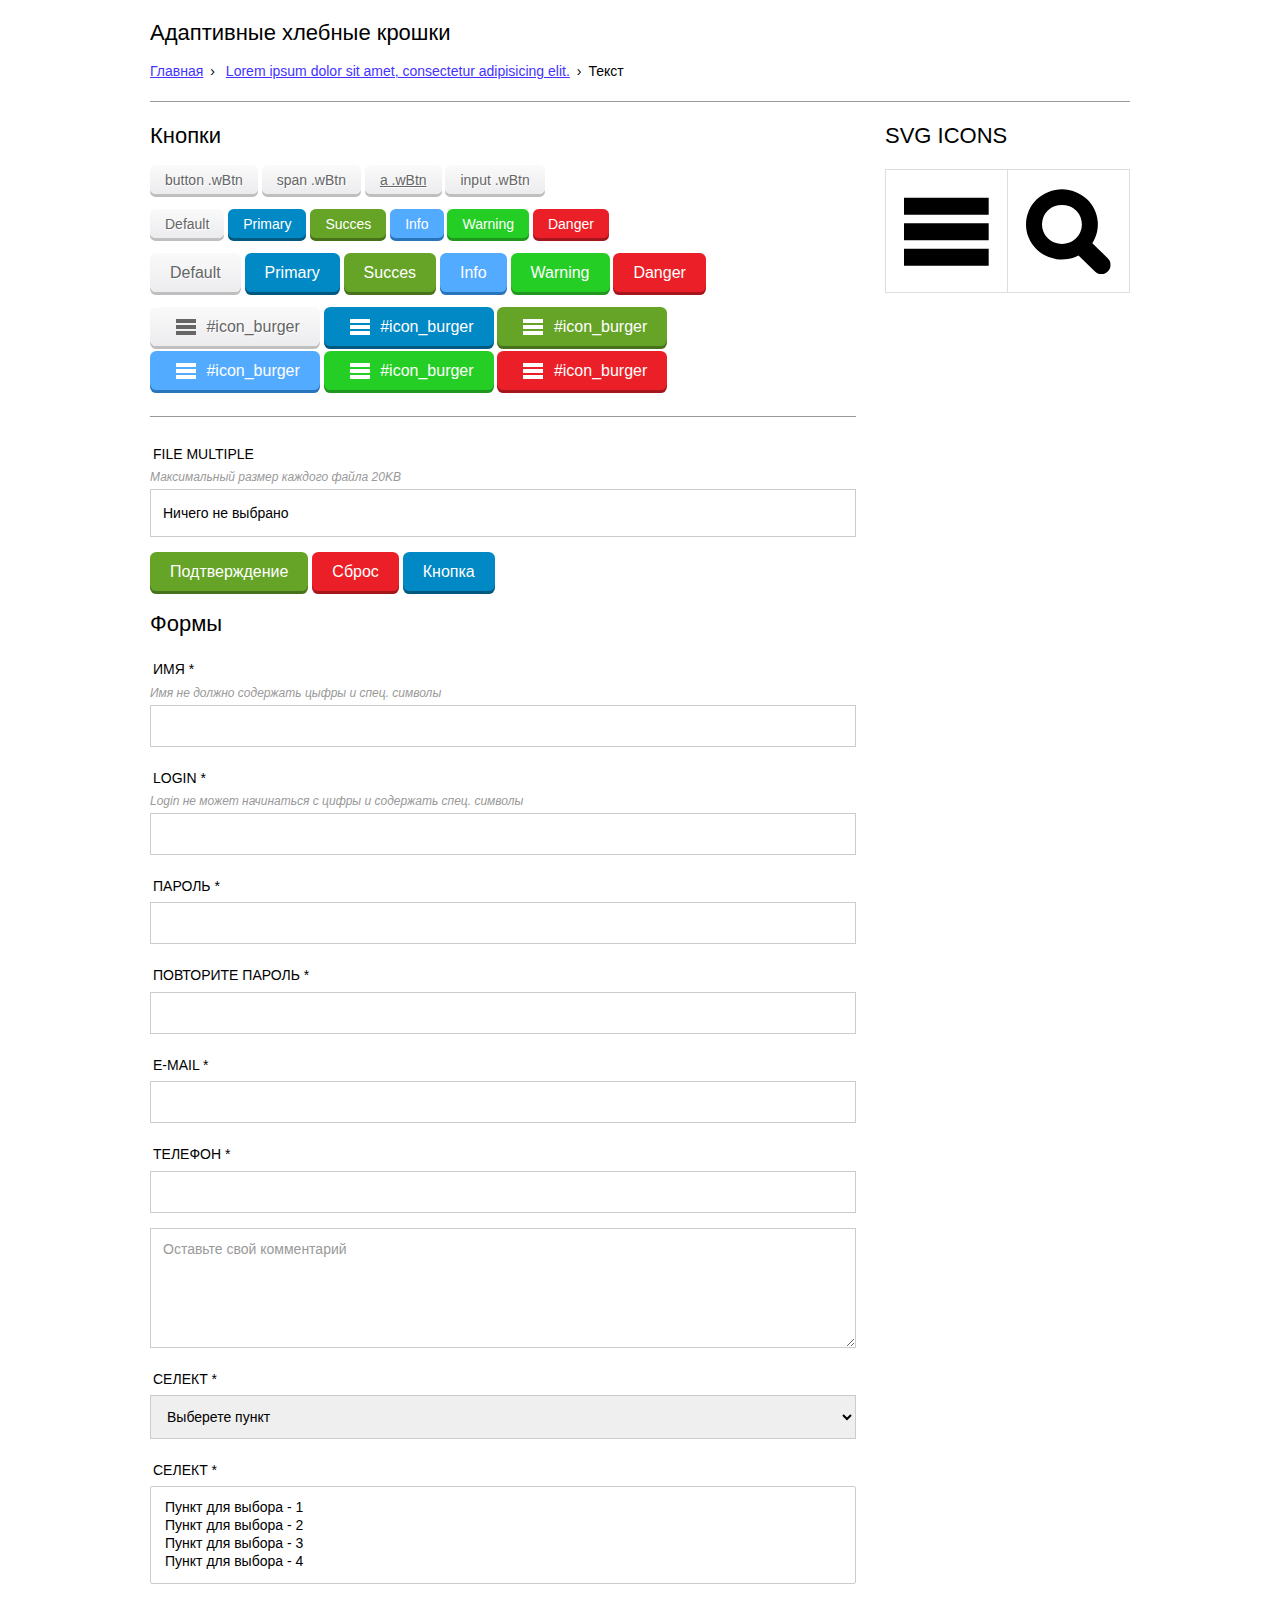
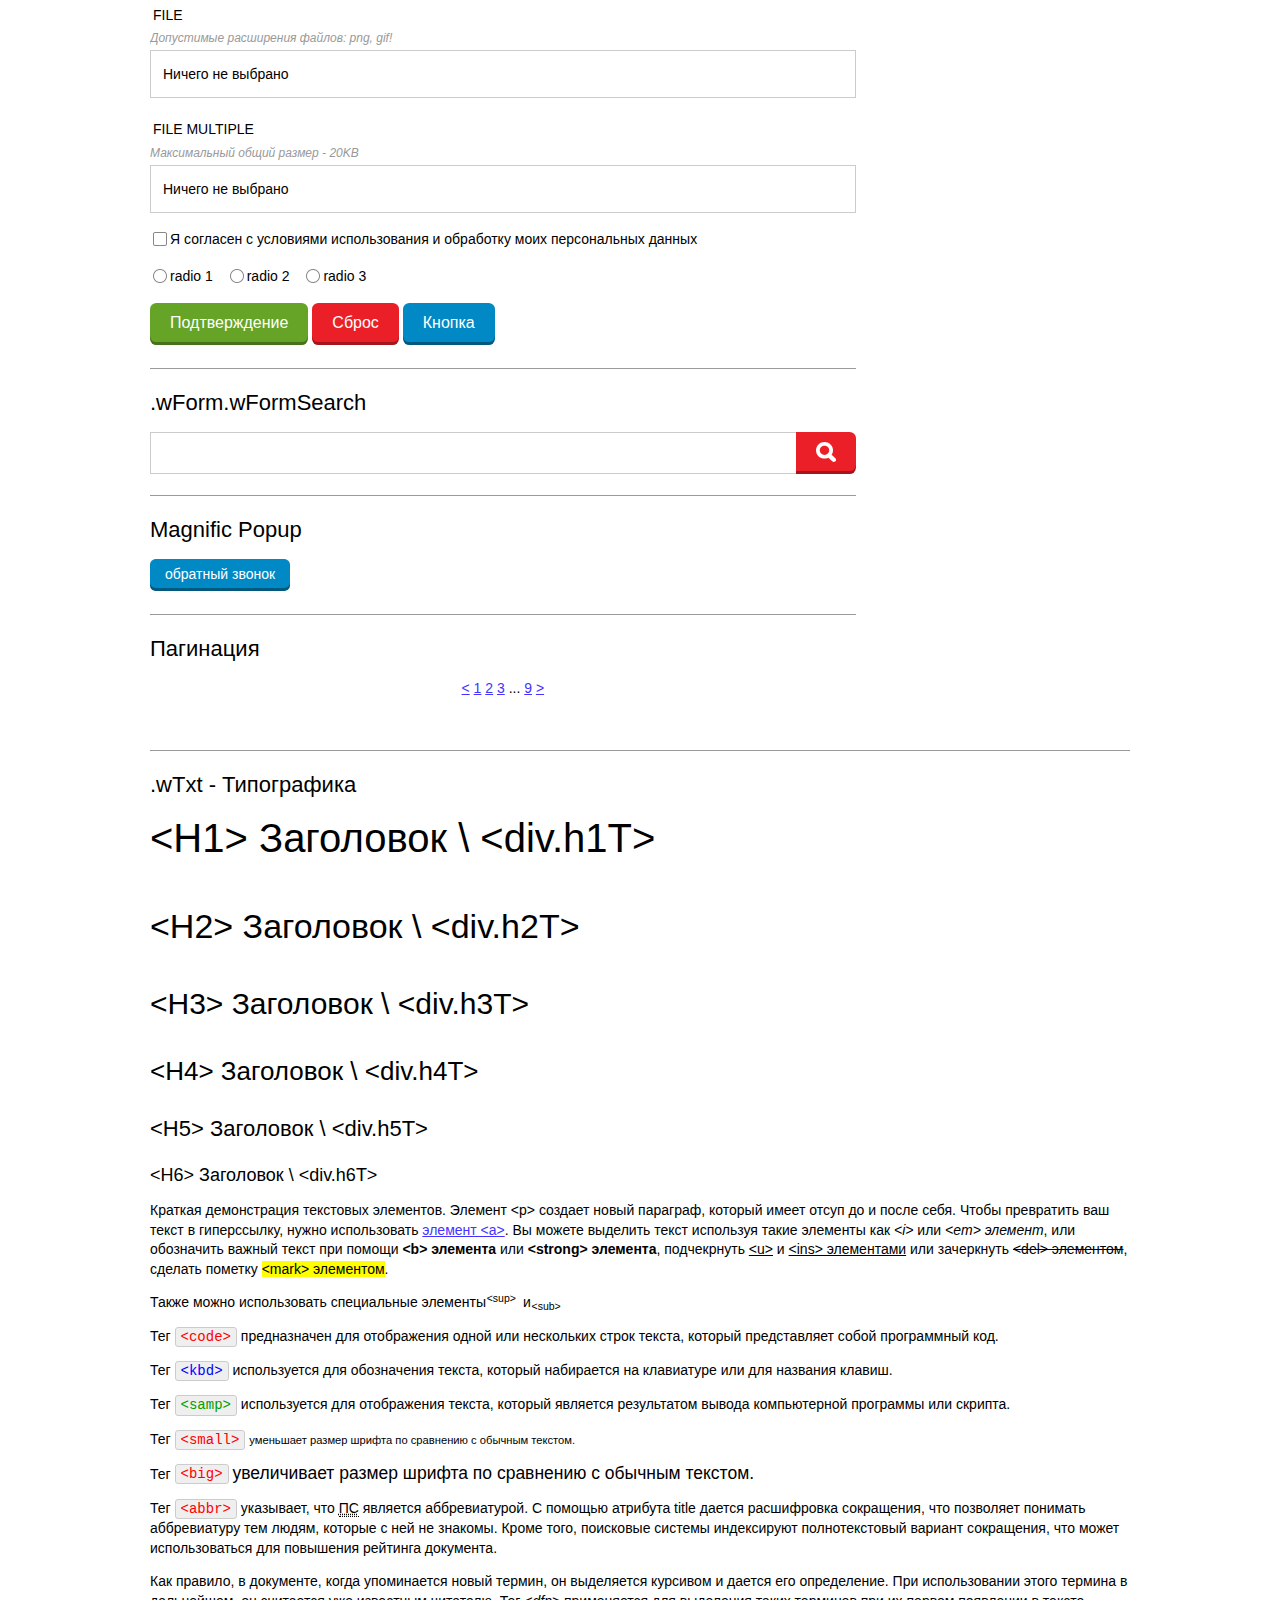
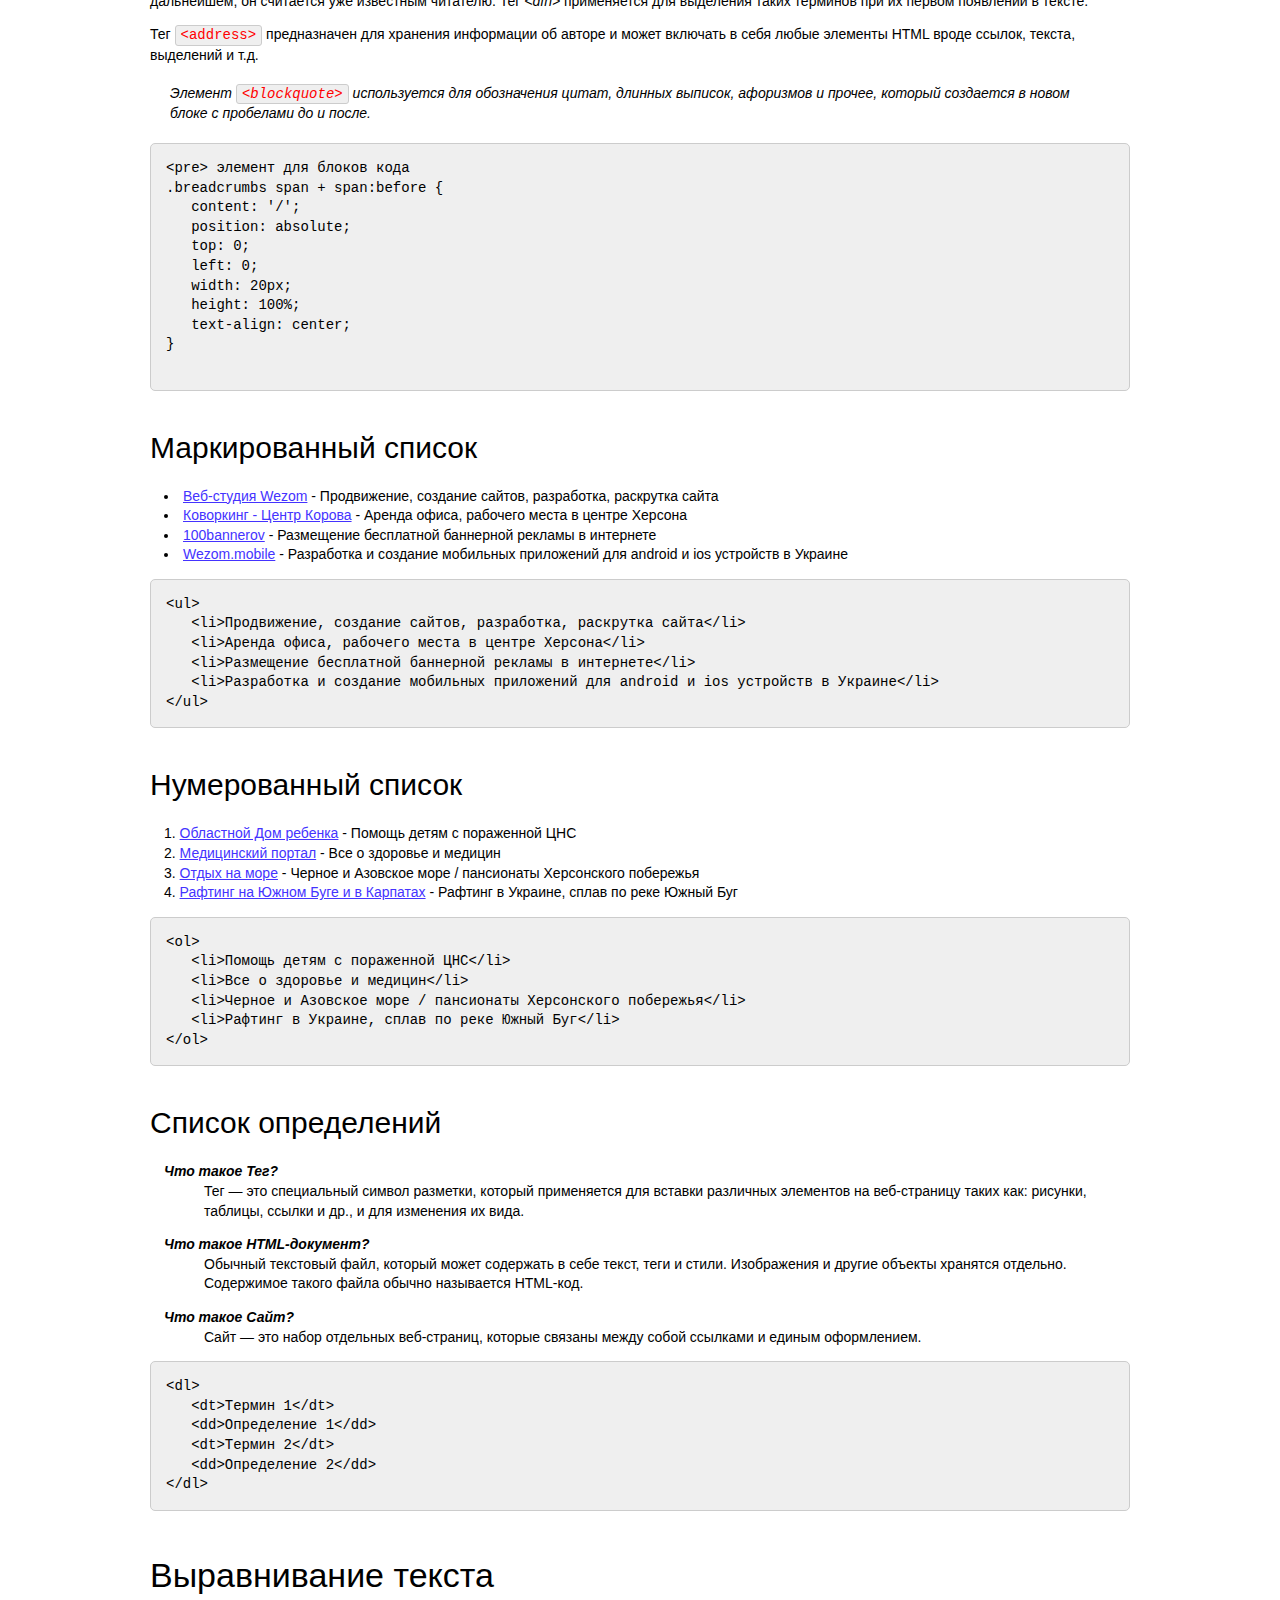
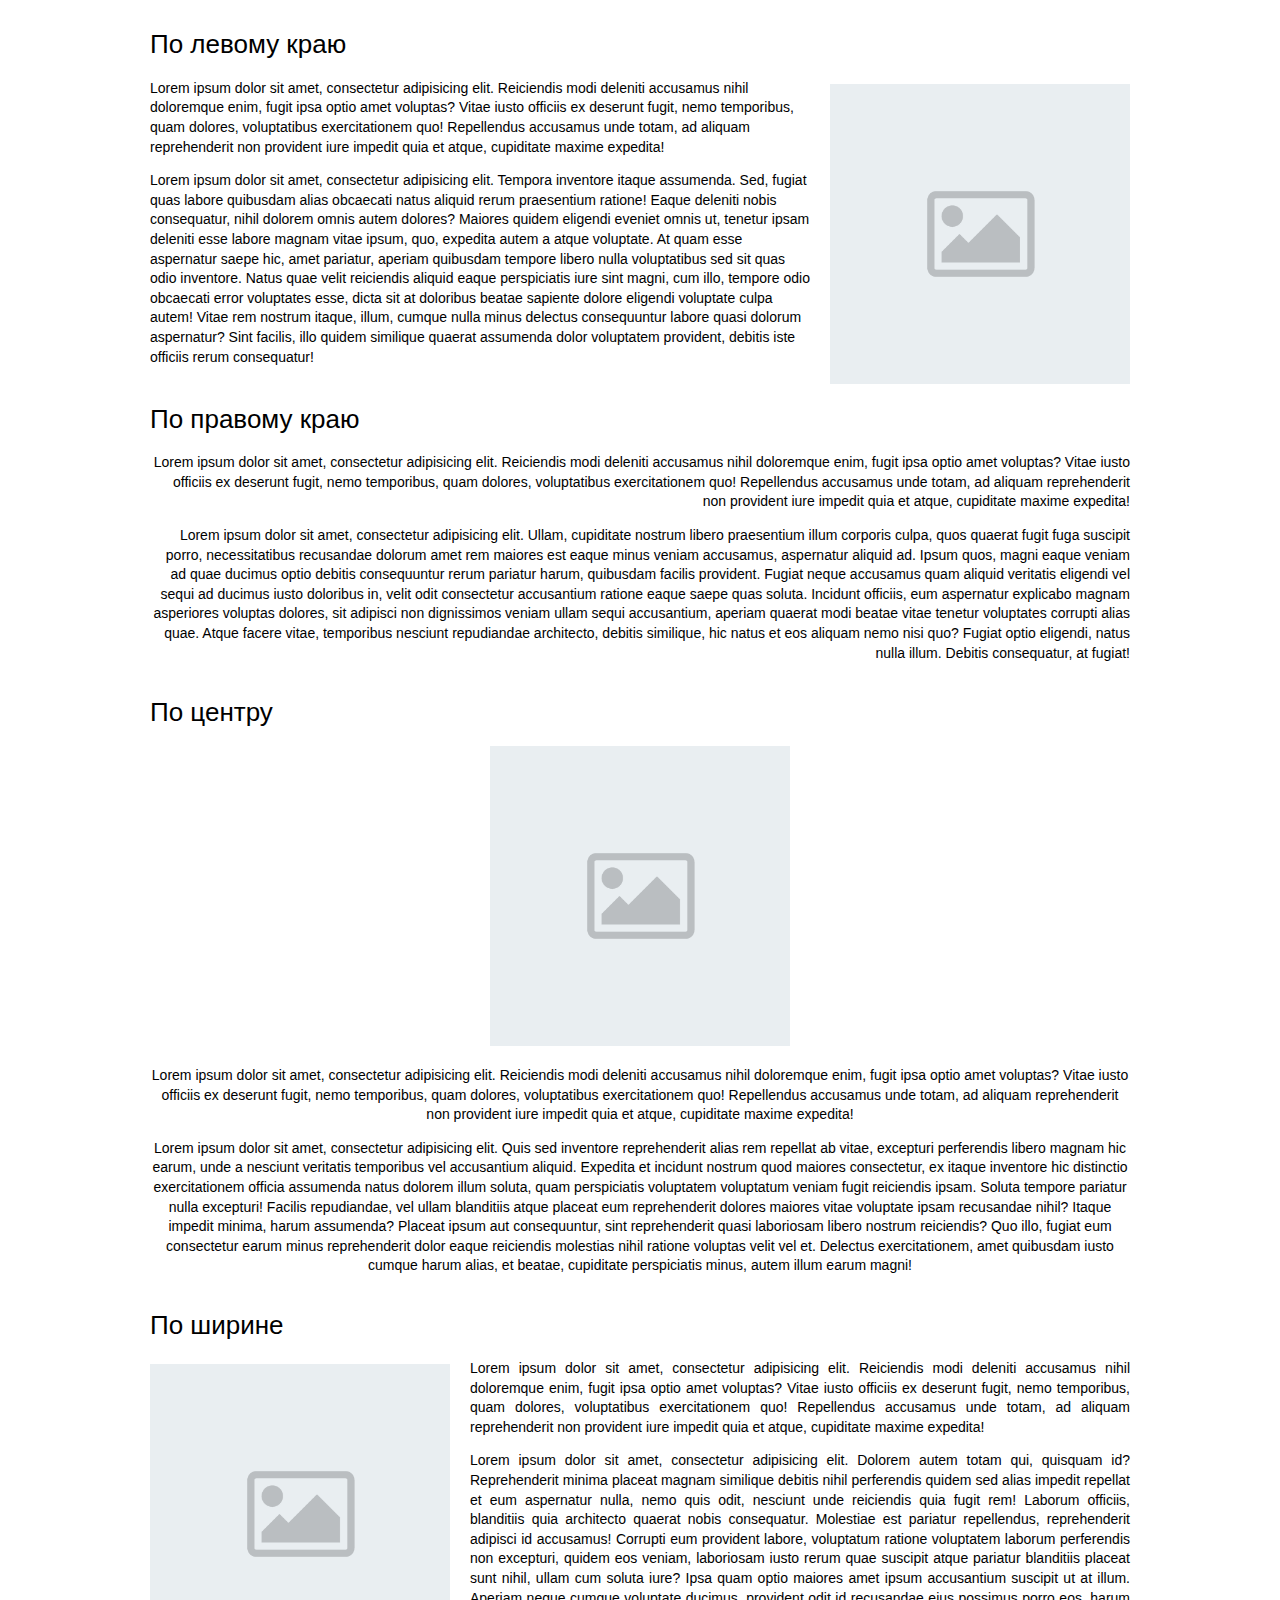
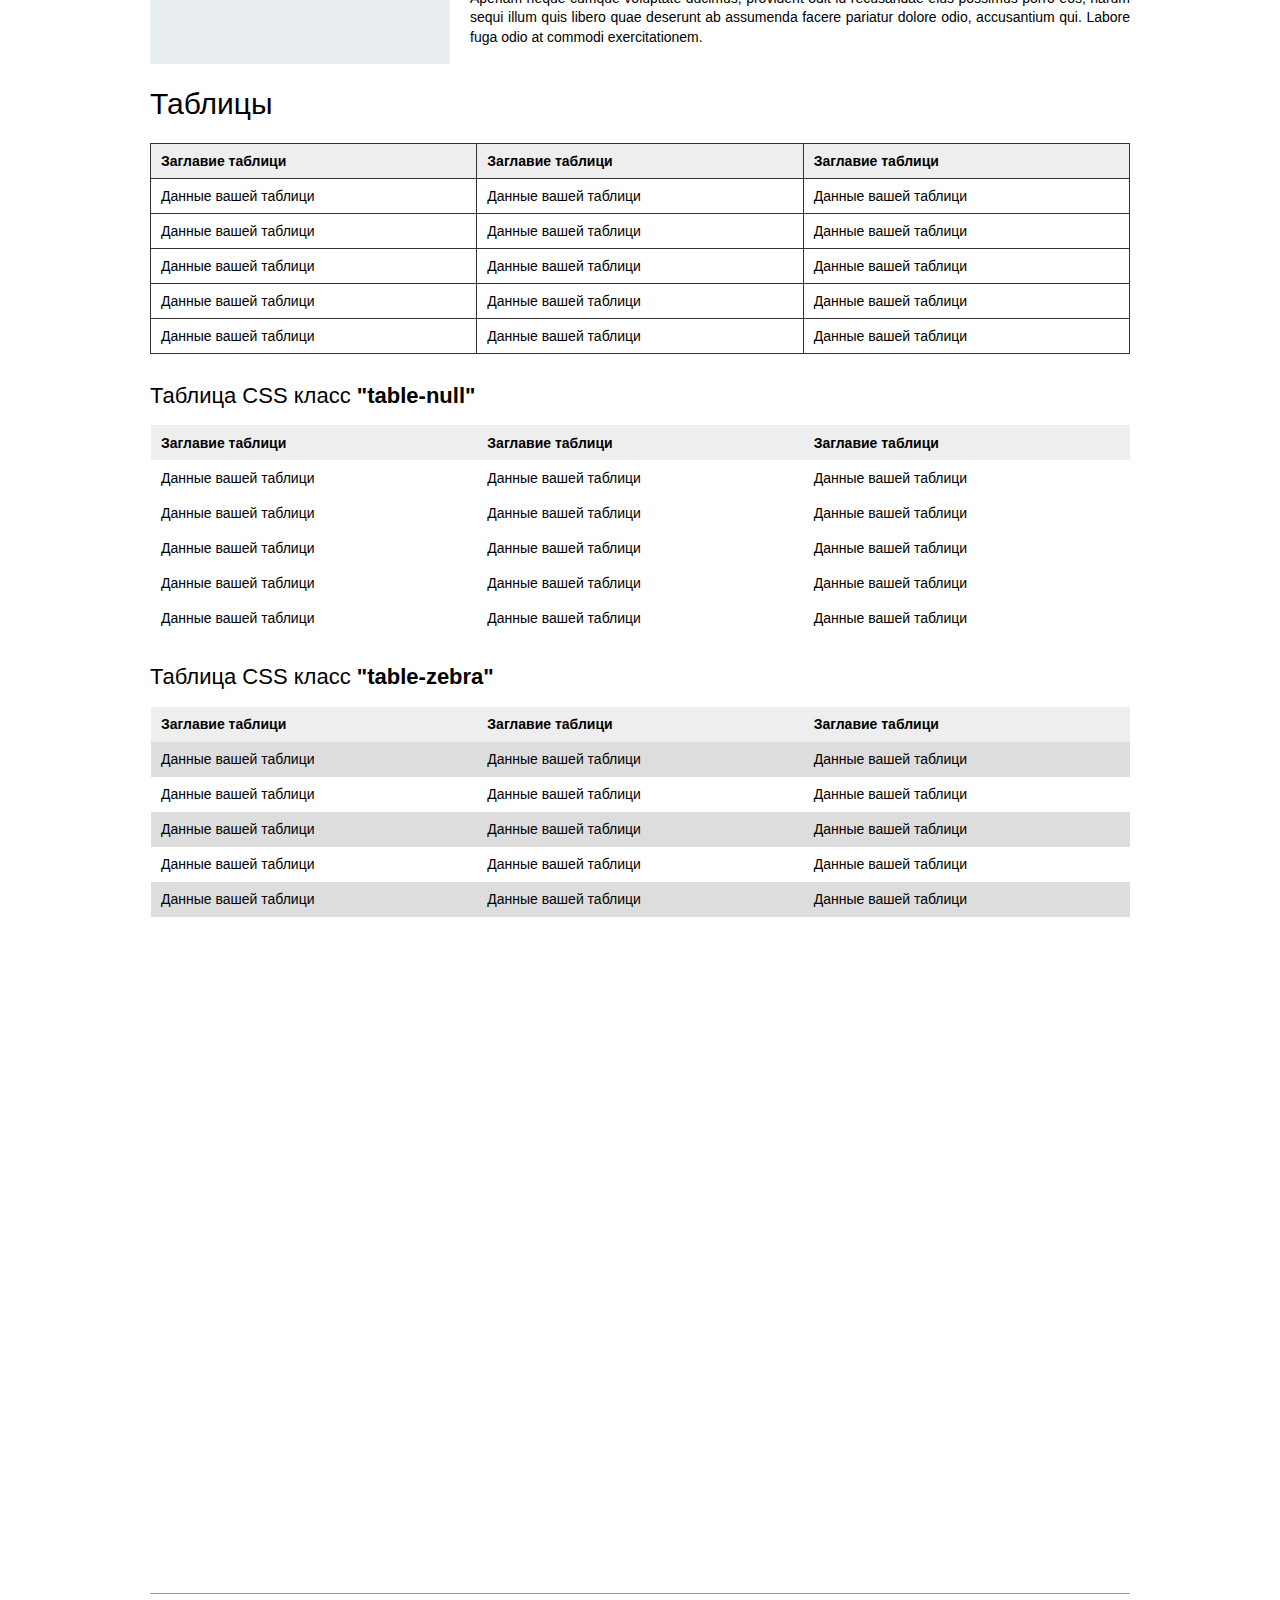
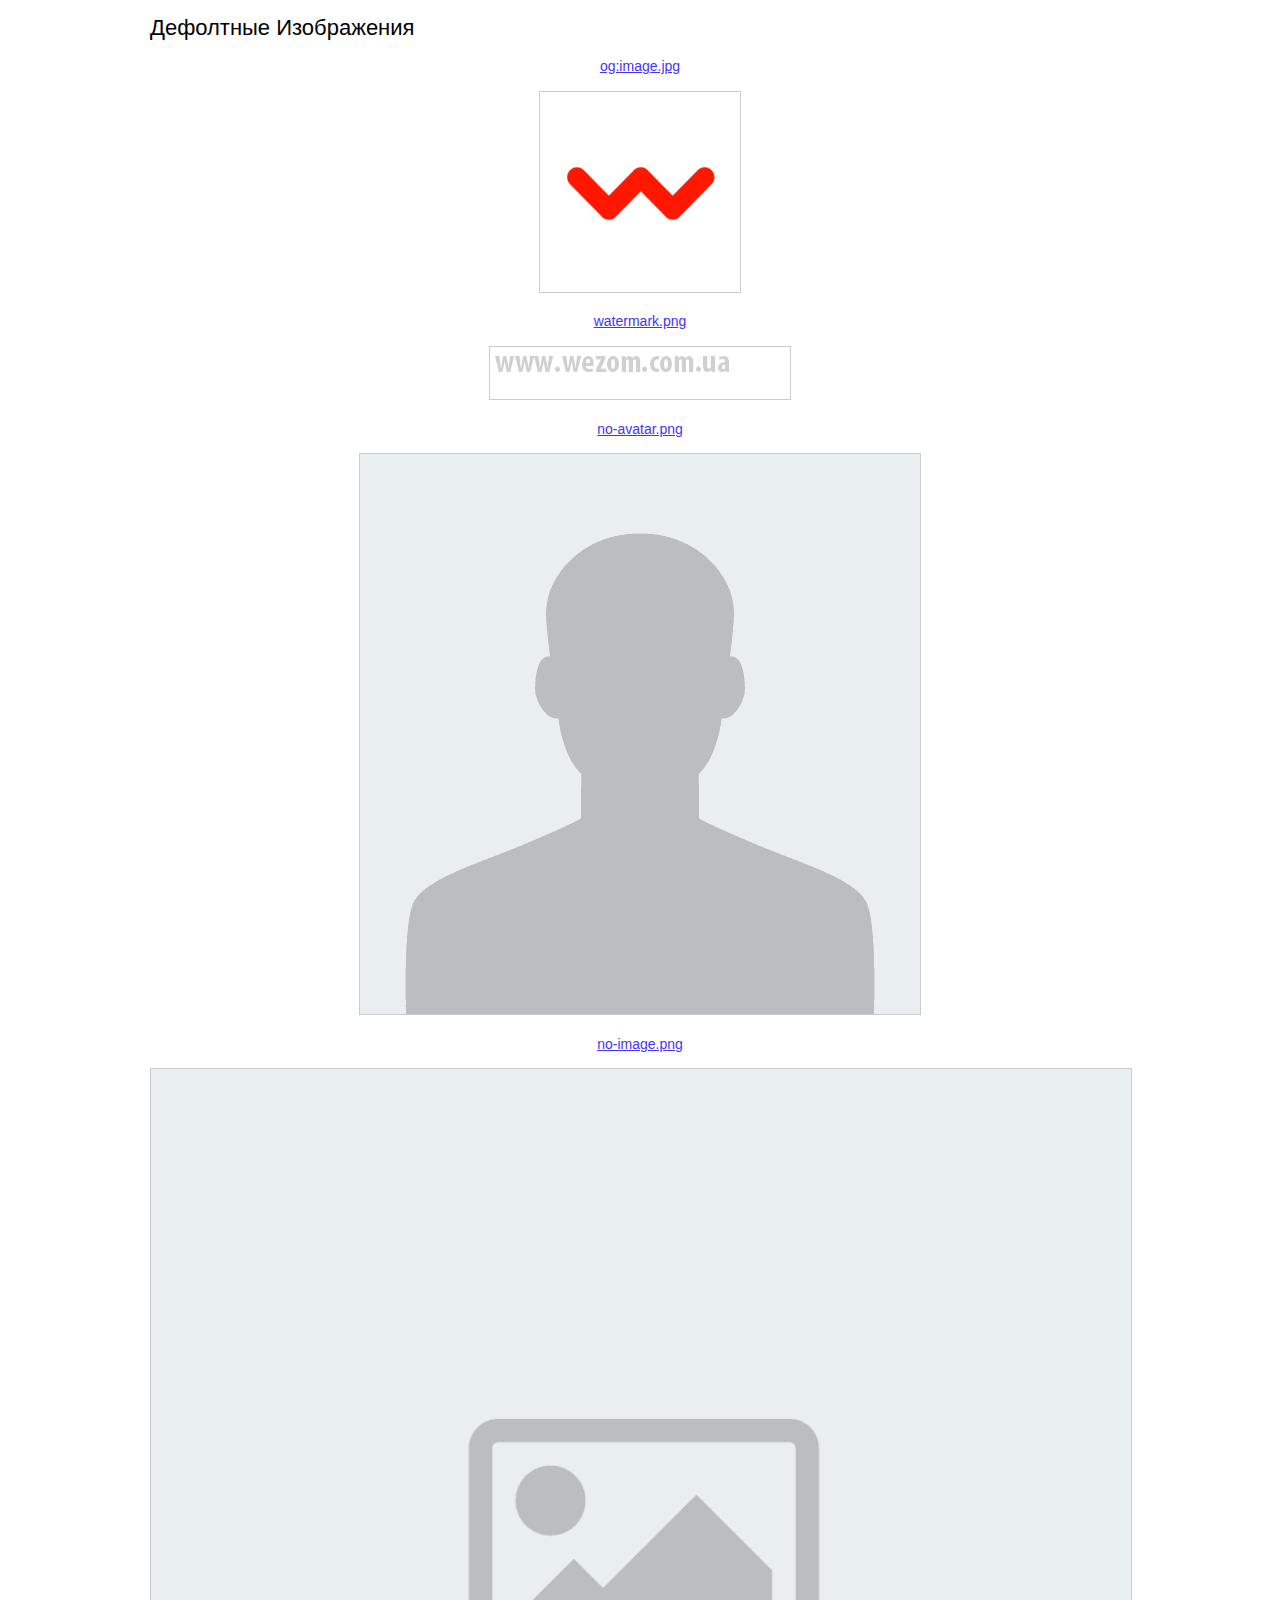
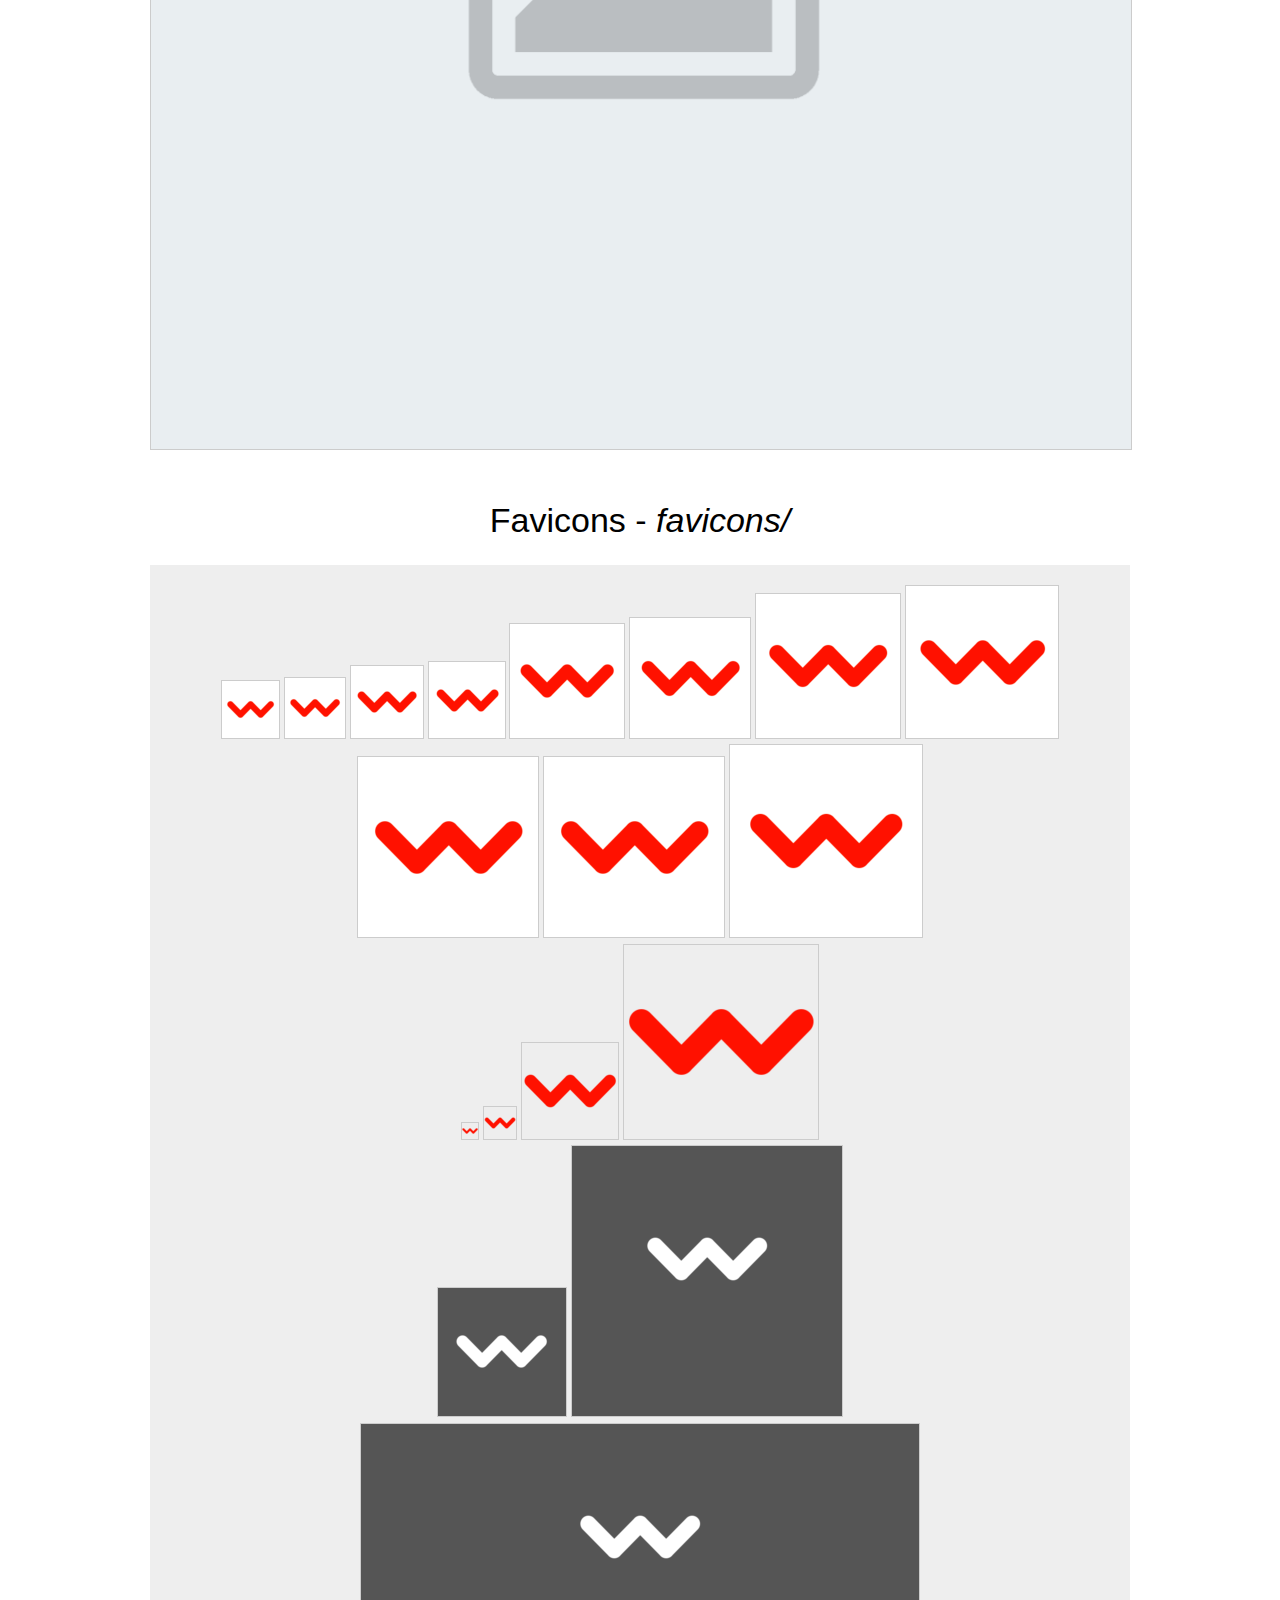
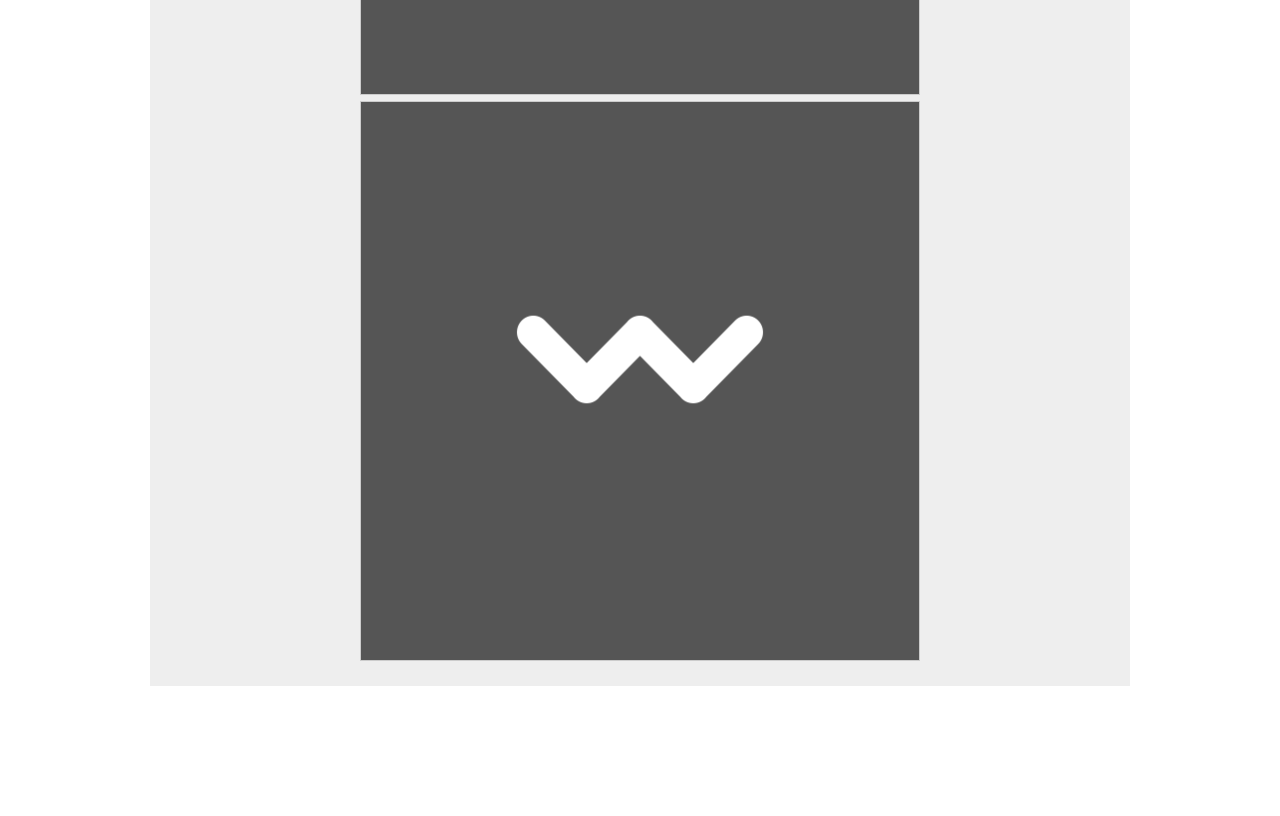
==== ex.html @ 4a547d00 "Wezom template v2.0" ====
﻿<!DOCTYPE html>
<html lang="ru-RU" dir="ltr">
<!-- (c) студия Wezom | www.wezom.com.ua | v2.0 -->
<head>
    <meta charset="utf-8">
    <meta http-equiv="X-UA-Compatible" content="IE=edge">
    <title>Верстка | (c) студия Wezom | www.wezom.com.ua</title>
    <meta name="description" lang="ru-ru" content="">
    <meta name="keywords" lang="ru-ru" content="студия wezom, разработка сайтов">
    <meta name="keywords" lang="en-us" content="studio wezom, web development">
    <meta name="author" lang="ru-ru" content="">

    <meta property="og:title" content="Заголовок страницы">
    <meta property="og:type" content="website"><!-- тип объекта - не изменять -->
    <meta property="og:url" content="http://site.com/articles/example"><!-- url текущей страницы -->
    <meta property="og:image" content="http://site.com/pic/image.jpg"><!-- изображение размером не менее 200х200 -->
    <meta property="og:description" content="Short description text."><!-- краткий текст (новости, товара и т.д) -->
    <meta property="og:site_name" content="site.com"><!-- домен сайта -->
    <!--[if IE]><meta http-equiv="imagetoolbar" content="no"><![endif]-->

    <!-- <meta name="viewport" content="width=device-width, initial-scale=1"> -->    
    <meta name="HandheldFriendly" content="True">
    <meta name="MobileOptimized" content="320">
    <meta name="viewport" content="target-densitydpi=device-dpi">
    <meta name="viewport" content="width=device-width, minimum-scale=1.0, maximum-scale=1.0, user-scalable=no">
    <meta name="apple-mobile-web-app-capable" content="yes">

    <!-- saved from url=(0014)about:internet -->
    <meta name="format-detection" content="telephone=no">
    <meta name="format-detection" content="address=no">

    <link rel="apple-touch-icon" sizes="57x57" href="favicons/apple-touch-icon-57x57.png">
    <link rel="apple-touch-icon" sizes="60x60" href="favicons/apple-touch-icon-60x60.png">
    <link rel="apple-touch-icon" sizes="72x72" href="favicons/apple-touch-icon-72x72.png">
    <link rel="apple-touch-icon" sizes="76x76" href="favicons/apple-touch-icon-76x76.png">
    <link rel="apple-touch-icon" sizes="114x114" href="favicons/apple-touch-icon-114x114.png">
    <link rel="apple-touch-icon" sizes="120x120" href="favicons/apple-touch-icon-120x120.png">
    <link rel="apple-touch-icon" sizes="144x144" href="favicons/apple-touch-icon-144x144.png">
    <link rel="apple-touch-icon" sizes="152x152" href="favicons/apple-touch-icon-152x152.png">
    <link rel="apple-touch-icon" sizes="180x180" href="favicons/apple-touch-icon-180x180.png">
    <link rel="icon" type="image/png" href="favicons/favicon-32x32.png" sizes="32x32">
    <link rel="icon" type="image/png" href="favicons/favicon-194x194.png" sizes="194x194">
    <link rel="icon" type="image/png" href="favicons/favicon-96x96.png" sizes="96x96">
    <link rel="icon" type="image/png" href="favicons/android-chrome-192x192.png" sizes="192x192">
    <link rel="icon" type="image/png" href="favicons/favicon-16x16.png" sizes="16x16">
    <link rel="manifest" href="favicons/manifest.json"> <!-- php - тут и anroid_manifest изменить пути внутри файла на Media/... -->
    <meta name="msapplication-config" content="browserconfig.xml"> <!-- php - изменить пути внутри файла на Media/... -->
    <meta name="msapplication-TileColor" content="#b91d47">
    <meta name="msapplication-TileImage" content="favicons/mstile-144x144.png">
    <meta name="theme-color" content="#ffffff">
    <meta name="apple-mobile-web-app-title" content="Title"><!-- php - изменить -->
    <meta name="application-name" content="Title"><!-- php - изменить -->
    <meta name="msapplication-tooltip" content="Description"><!-- php - изменить -->

    <style>.seoTxt{position:absolute;top:100%;left:0;width:100%;}</style>
    <link rel="stylesheet" href="css/plugin.css">
    <link rel="stylesheet" href="css/style.css">
    <link rel="stylesheet" href="css/responsive.css">
    <!-- <link rel="stylesheet" href="css/responsive-portrait.css" media="all and (orientation:portrait)">-->
    <!-- <link rel="stylesheet" href="css/responsive-landscape.css" media="all and (orientation:landscape)">-->
    
    <!--[if lt IE 9]><script src="http://html5shim.googlecode.com/svn/trunk/html5.js"></script><![endif]-->    
    <script>!function(t){function r(){var t=navigator.userAgent,r=!window.addEventListener||t.match(/(Android (2|3|4.0|4.1|4.2|4.3))|(Opera (Mini|Mobi))/)&&!t.match(/Chrome/);if(r)return!1;var e="test";try{return localStorage.setItem(e,e),localStorage.removeItem(e),!0}catch(o){return!1}}t.localSupport=r(),t.localWrite=function(t,r){try{localStorage.setItem(t,r)}catch(e){if(e==QUOTA_EXCEEDED_ERR)return!1}}}(window);
    </script>
    <script src="js/modernizr.js"></script>
    <script src="js/jquery-1.11.0.min.js"></script>
    <script src="js/plugins.js"></script>
    <script src="js/init.js"></script>
    <!-- for demo -->
    <style>    
    .m10_0 {margin: 10px 0; }
    </style>
</head>

<body>
    <div class="wWrapper">
        <header class="wHeader">
            <div class="wSize">
            </div>
        </header>
        <!-- .wHeader -->
        <div class="wConteiner">
            <div class="wSize">
                <div class="demo">
                    <div class="h5T">Адаптивные хлебные крошки</div>
                    <div class="breadcrumbs">
                        <span>
                            <a href="#">Главная</a>
                        </span>
                        <span>
                            <a href="#">Lorem ipsum dolor sit amet, consectetur adipisicing elit.</a>
                        </span>
                        <span>Текст</span>
                    </div>
                </div><!-- .demo -->
                <hr>
                <div class="wRight">
                    <div class="demo">
                        <div class="h5T">SVG ICONS</div>
                        <style>
                        #svgDemoList {margin: 20px 0;border-left: 1px solid #ddd;border-top: 1px solid #ddd;}
                        #svgDemoList:after { content: ''; display: block; clear: both; height: 0; }
                        #svgDemoList li {position: relative;float: left;width: 50%;box-sizing: border-box;}
                        #svgDemoList .svgHolder {width: 100%;height:0px;padding-top: 100%;background-color: #fff; box-sizing: border-box;border-right: 1px solid #ddd;border-bottom: 1px solid #ddd;}
                        #svgDemoList .svgHolder > svg {max-width: 70%;max-height: 70%;}
                        #svgDemoList code {padding: 3px 0; display: none; position: absolute; top: 100%; left: 0; width: 200%; text-align: center; background: #EB1F27; color: #fff; font-family: Arial;}
                        #svgDemoList li:nth-child(even) code {left: -100%;}
                        #svgDemoList li:hover .svgHolder {background-color: #f8f8f8;}
                        #svgDemoList li:hover code {display: block; }
                        </style>
                        <ul id="svgDemoList">

                        </ul>
                    </div>
                </div>
                <!-- .wRight -->
                <div class="wMiddle">
                    <div class="demo">
                        <div class="h5T">Кнопки</div>
                        <div class="m10_0">
                            <button class="wBtn">button .wBtn</button>
                            <span class="wBtn">span .wBtn</span>
                            <a hre="#" class="wBtn">a .wBtn</a>
                            <input type="button" class="wBtn" value="input .wBtn">
                        </div>
                        <div class="m10_0">
                            <button class="wBtn">Default</button>
                            <button class="wBtn primary">Primary</button>
                            <button class="wBtn succes">Succes</button>
                            <button class="wBtn info">Info</button>
                            <button class="wBtn warning">Warning</button>
                            <button class="wBtn danger">Danger</button>
                        </div>
                        <div class="m10_0">
                            <button class="wBtn lg">Default</button>
                            <button class="wBtn lg primary">Primary</button>
                            <button class="wBtn lg succes">Succes</button>
                            <button class="wBtn lg info">Info</button>
                            <button class="wBtn lg warning">Warning</button>
                            <button class="wBtn lg danger">Danger</button>
                        </div>
                        <div class="m10_0">
                            <button class="wBtn lg">
                                <span class="svgHolder"><svg><use xlink:href="#icon_burger" /></svg></span> #icon_burger
                            </button>
                            <button class="wBtn lg primary">
                                <span class="svgHolder"><svg><use xlink:href="#icon_burger" /></svg></span> #icon_burger
                            </button>
                            <button class="wBtn lg succes">
                                <span class="svgHolder"><svg><use xlink:href="#icon_burger" /></svg></span> #icon_burger
                            </button><br>
                            <button class="wBtn lg info">
                                <span class="svgHolder"><svg><use xlink:href="#icon_burger" /></svg></span> #icon_burger
                            </button>
                            <button class="wBtn lg warning">
                                <span class="svgHolder"><svg><use xlink:href="#icon_burger" /></svg></span> #icon_burger
                            </button>
                            <button class="wBtn lg danger">
                                <span class="svgHolder"><svg><use xlink:href="#icon_burger" /></svg></span> #icon_burger
                            </button>
                        </div>
                    </div><!-- .demo -->
                    <hr>
                    <div class="wForm wFormDef" data-form="true">
                        <div class="wFormRow">
                            <label class="wLabel" for="file-3">File multiple</label>
                            <div class="wCaption">Максимальный размер каждого файла 20KB</div>
                            <div class="wFormInput">
                                <input type="file" class="wFile" id="file-3" name="file-3" multiple required filesizeEach="20">
                                <label class="wInput wFileVal" for="file-3" data-txt='["Ничего не выбрано", "Выбрано %num% файлов"]'>Ничего не выбрано</label>
                            </div>
                        </div>
                        <div class="wFormRow">
                            <button type="submit" class="wSubmit wBtn lg succes"><span>Подтверждение</span></button>
                            <button type="reset" class="wReset wBtn lg danger"><span>Сброс</span></button>
                            <button type="button" class="wBtn lg primary"><span>Кнопка</span></button>
                        </div>
                    </div>
                    <div class="demo">
                        <div class="h5T">Формы</div>
                        <div class="wForm wFormDef" data-form="true">
                            <div class="wFormRow">
                                <label class="wLabel" for="name1">Имя *</label>
                                <div class="wCaption">Имя не должно содержать цыфры и спец. символы</div>
                                <div class="wFormInput">
                                    <input type="text" class="wInput" id="name1" name="name1" required data-rule-word="true" data-rule-minlength="3">
                                    <div class="inpInfo">Имя *</div>
                                </div>
                            </div>
                            <div class="wFormRow">
                                <label class="wLabel" for="login1">Login *</label>
                                <div class="wCaption">Login не может начинаться с цифры и содержать спец. символы</div>
                                <div class="wFormInput">
                                    <input type="text" class="wInput" id="login1" name="login1" required data-rule-login="true" data-rule-minlength="3">
                                    <div class="inpInfo">Login *</div>
                                </div>
                            </div>
                            <div class="wFormRow demoPre">
                                <label class="wLabel" for="password1">Пароль *</label>
                                <div class="wFormInput">
                                    <input type="password" class="wInput" id="password1" name="password1" required data-rule-minlength="5">
                                    <div class="inpInfo">Пароль *</div>
                                </div>
                            </div>
                            <div class="wFormRow">
                                <label class="wLabel" for="password2">Повторите Пароль *</label>
                                <div class="wFormInput">
                                    <input type="password"class="wInput" id="password2" name="password2" required equalto="#password1">
                                    <div class="inpInfo">Повторите Пароль *</div>
                                </div>
                            </div>
                            <div class="wFormRow">
                                <label class="wLabel" for="email1">E-mail *</label>
                                <div class="wFormInput">
                                    <input type="email" class="wInput" id="email1" name="email1" required data-rule-email="true" data-msg-required="Укажите e-mail">
                                    <div class="inpInfo">E-mail *</div>
                                </div>
                            </div>
                            <div class="wFormRow">
                                <label class="wLabel" for="tel1">Телефон *</label>
                                <div class="wFormInput">
                                    <input type="tel" class="wInput phoneMask" id="tel1" name="tel1" required data-rule-phoneUA="true" data-msg-required="Укажите номер телефона">
                                    <div class="inpInfo">Телефон *</div>
                                </div>
                            </div>
                            <div class="wFormRow">
                                <div class="wFormInput">
                                    <textarea class="wTextarea" id="textarea1" name="textarea1" required data-rule-minlength="10" data-msg-required="Введите текст" placeholder="Оставьте свой комментарий"></textarea>
                                    <div class="inpInfo">Комментарий</div>
                                </div>
                            </div>
                            <div class="wFormRow">
                                <label class="wLabel" for="select1">Селект *</label>
                                <div class="wFormInput">
                                    <select class="wSelect" id="select1" name="select1" required data-msg-required="Введите пункт">
                                        <option value="v0" selected disabled>Выберете пункт</option>
                                        <option value="v1">Пункт для выбора - 1</option>
                                        <option value="v2">Пункт для выбора - 2</option>
                                        <option value="v3">Пункт для выбора - 3</option>
                                        <option value="v4">Пункт для выбора - 4</option>
                                        <option value="v5">Пункт для выбора - 5</option>
                                    </select>
                                </div>
                            </div>
                            <div class="wFormRow">
                                <label class="wLabel" for="select2">Селект *</label>
                                <div class="wFormInput">
                                    <select class="wSelect" id="select2" name="select2" multiple required data-msg-required="Введите пункт">
                                        <option value="v1">Пункт для выбора - 1</option>
                                        <option value="v2">Пункт для выбора - 2</option>
                                        <option value="v3">Пункт для выбора - 3</option>
                                        <option value="v4">Пункт для выбора - 4</option>
                                    </select>
                                </div>
                            </div>                            
                            <div class="wFormRow">
                                <label class="wLabel" for="file-1">File</label>
                                <div class="wCaption">Допустимые расширения файлов: png, gif!</div>
                                <div class="wFormInput">
                                    <input type="file" class="wFile" id="file-1" name="file-1" required data-rule-filetype="png|gif" data-msg-required="Выберети файл!">
                                    <label class="wInput wFileVal" for="file-1" data-txt='["Ничего не выбрано", "Выбрано"]'>Ничего не выбрано</label>
                                </div>
                            </div>
                            <div class="wFormRow">
                                <label class="wLabel" for="file-2">File multiple</label>
                                <div class="wCaption">Максимальный общий размер - 20KB</div>
                                <div class="wFormInput">
                                    <input type="file" class="wFile" id="file-2" name="file-2" multiple required data-rule-filesize="20" data-msg-required="Выберети файлы!">
                                    <label class="wInput wFileVal" for="file-2" data-txt='["Ничего не выбрано", "Выбрано %num% файлов"]'>Ничего не выбрано</label>
                                </div>
                            </div>
                            <div class="wFormRow">
                                <label class="wCheck">
                                    <input type="checkbox" name="ddfgd" required data-msg="Данное поле необходимо отметить"> 
                                    <span>Я согласен с условиями использования и обработку моих персональных данных</span>
                                </label>
                            </div>
                            <div class="wFormRow">
                                <label class="wRadio">
                                    <input type="radio" name="radio" required data-msg="Данное поле необходимо отметить"> 
                                    <span>radio 1</span>
                                </label>
                                <label class="wRadio">
                                    <input type="radio" name="radio" data-msg="Данное поле необходимо отметить"> 
                                    <span>radio 2</span>
                                </label>
                                <label class="wRadio">
                                    <input type="radio" name="radio" data-msg="Данное поле необходимо отметить"> 
                                    <span>radio 3</span>
                                </label>
                            </div>
                            <div class="wFormRow">
                                <button type="submit" class="wSubmit wBtn lg succes"><span>Подтверждение</span></button>
                                <button type="reset" class="wReset wBtn lg danger"><span>Сброс</span></button>
                                <button type="button" class="wBtn lg primary"><span>Кнопка</span></button>
                            </div>
                        </div>
                    </div><!-- .demo -->
                    <hr>
                    <div class="demo">
                        <div class="h5T">.wForm.wFormSearch</div>
                        <div class="wForm wFormSearch" data-form="true">
                            <div class="wFormInput">
                                <input type="search" class="wInput" id="search1" name="search1" required data-msg-required="Что будем искать?" data-rule-minlength="3" data-msg-minlength="Чтобы начать поиск нужно минимум 3 символа"> 
                                <button type="submit" class="wSubmit wBtn lg danger"><span class="svgHolder"><svg><use xlink:href="#icon_search" /></svg></span></button>
                            </div>
                        </div>
                    </div>
                    <hr>
                    <div class="demo">
                        <div class="h5T">Magnific Popup</div>
                        <div class="m10_0">
                            <button class="wBtn primary mfiA" data-url="hidden/callback.php" data-param='{"id": "login"}'>обратный звонок</button>
                        </div>
                    </div>
                    <hr>
                    <div class="demo">
                        <div class="h5T">Пагинация</div>
                        <div class="tac">
                            <div class="wPagination">
                                <a href="#" rel="prev">&lt;</a>
                                <a href="#" class="curr">1</a>
                                <a href="#">2</a>
                                <a href="#">3</a>
                                <span>...</span>
                                <a href="#">9</a>     
                                <a href="#" rel="next">&gt;</a>
                            </div>
                        </div>
                    </div>
                </div>
                <div class="clear"></div>
                <div class="wMiddle">
                    <!-- .wMiddle -->
                    <hr>
                    <div class="demo">
                        <div class="h5T">.wTxt - Типографика</div>                        
                        <div class="wTxt">
                            <h1>&lt;H1> Заголовок \ &lt;div.h1T></h1>
                            <h2>&lt;H2> Заголовок \ &lt;div.h2T></h2>
                            <h3>&lt;H3> Заголовок \ &lt;div.h3T></h3>
                            <h4>&lt;H4> Заголовок \ &lt;div.h4T></h4>
                            <h5>&lt;H5> Заголовок \ &lt;div.h5T></h5>
                            <h6>&lt;H6> Заголовок \ &lt;div.h6T></h6>

                            <p>Краткая демонстрация текстовых элементов. Элемент &lt;p> создает новый параграф, который имеет отсуп до и после себя.  Чтобы превратить ваш текст в гиперссылку, нужно использовать <a href="#">элемент &lt;a></a>. Вы можете выделить текст используя такие элементы как <i>&lt;i></i> или <em>&lt;em> элемент</em>, или обозначить важный текст при помощи <b>&lt;b> элемента</b> или <strong>&lt;strong> элемента</strong>, подчекрнуть <u>&lt;u></u> и <ins>&lt;ins> элементами</ins> или зачеркнуть <del>&lt;del> элементом</del>, сделать пометку <mark>&lt;mark> элементом</mark>.</p>

                            <p>Также можно использовать специальные элементы <sup>&lt;sup></sup> и <sub>&lt;sub></sub></p>

                            <p>Тег <code>&lt;code></code> предназначен для отображения одной или нескольких строк текста, который представляет собой программный код.</p>
                            <p>Тег <kbd>&lt;kbd></kbd> используется для обозначения текста, который набирается на клавиатуре или для названия клавиш.</p>
                            <p>Тег <samp>&lt;samp></samp> используется для отображения текста, который является результатом вывода компьютерной программы или скрипта.</p>
                            <p>Тег <code>&lt;small></code> <small>уменьшает размер шрифта по сравнению с обычным текстом.</small></p>
                            <p>Тег <code>&lt;big></code> <big>увеличивает размер шрифта по сравнению с обычным текстом.</big></p>
                            <p>Тег <code>&lt;abbr></code> указывает, что <abbr title="последовательность символов">ПС</abbr> является аббревиатурой. С помощью атрибута title дается расшифровка сокращения, что позволяет понимать аббревиатуру тем людям, которые с ней не знакомы. Кроме того, поисковые системы индексируют полнотекстовый вариант сокращения, что может использоваться для повышения рейтинга документа.</p>
                            <p>Как правило, в документе, когда упоминается новый термин, он выделяется курсивом и дается его определение. При использовании этого термина в дальнейшем, он считается уже известным читателю. Тег <dfn>&lt;dfn></dfn> применяется для выделения таких терминов при их первом появлении в тексте.</p>
                            <address>Тег <code>&lt;address></code> предназначен для хранения информации об авторе и может включать в себя любые элементы HTML вроде ссылок, текста, выделений и т.д.</address>
                            <blockquote>Элемент <code>&lt;blockquote></code> используется для обозначения цитат, длинных выписок, афоризмов и прочее, который создается в новом блоке с пробелами до и после.</blockquote>

                            <pre>&lt;pre> элемент для блоков кода <br />.breadcrumbs span + span:before {<br />&nbsp;&nbsp;&nbsp;content: '/';<br />&nbsp;&nbsp;&nbsp;position: absolute;<br />&nbsp;&nbsp;&nbsp;top: 0;<br />&nbsp;&nbsp;&nbsp;left: 0;<br />&nbsp;&nbsp;&nbsp;width: 20px;<br />&nbsp;&nbsp;&nbsp;height: 100%;<br />&nbsp;&nbsp;&nbsp;text-align: center;<br />}
                            </pre>

                            <h3>Маркированный список</h3>
                            <ul>
                                <li><a href="http://www.wezom.com.ua" target="_blank" title="Веб-студия Wezom">Веб-студия Wezom</a> - Продвижение, создание сайтов, разработка, раскрутка сайта</li>
                                <li><a href="http://www.korova.ks.ua" target="_blank" title="Коворкинг - Центр Корова">Коворкинг - Центр Корова</a> - Аренда офиса, рабочего места в центре Херсона</li>
                                <li><a href="http://www.100bannerov.com" target="_blank" title="100bannerov">100bannerov</a> - Размещение бесплатной баннерной рекламы в интернете</li>
                                <li><a href="http://www.wezom.mobi" target="_blank" title="Wezom.mobile">Wezom.mobile</a> - Разработка и создание мобильных приложений для android и ios устройств в Украине</li>
                            </ul>
                            <pre>&lt;ul><br />&nbsp;&nbsp;&nbsp;&lt;li>Продвижение, создание сайтов, разработка, раскрутка сайта&lt;/li><br />&nbsp;&nbsp;&nbsp;&lt;li>Аренда офиса, рабочего места в центре Херсона&lt;/li><br />&nbsp;&nbsp;&nbsp;&lt;li>Размещение бесплатной баннерной рекламы в интернете&lt;/li><br />&nbsp;&nbsp;&nbsp;&lt;li>Разработка и создание мобильных приложений для android и ios устройств в Украине&lt;/li><br />&lt;/ul></pre>

                            <h3>Нумерованный список</h3>
                            <ol>
                                <li><a href="http://www.dom-rebenka.org.ua" target="_blank" title="Областной Дом ребенка">Областной Дом ребенка</a> - Помощь детям с пораженной ЦНС</li>
                                <li><a href="http://www.blogoduma.ru" target="_blank" title="Медицинский портал">Медицинский портал</a> - Все о здоровье и медицин</li>
                                <li><a href="http://www.more.ks.ua" target="_blank" title="Отдых на море">Отдых на море</a> - Черное и Азовское море / пансионаты Херсонского побережья</li>
                                <li><a href="http://www.rafting.mk.ua" target="_blank" title="Рафтинг на Южном Буге и в Карпатах">Рафтинг на Южном Буге и в Карпатах</a> - Рафтинг в Украине, сплав по реке Южный Буг</li>
                            </ol>
                            <pre>&lt;ol><br />&nbsp;&nbsp;&nbsp;&lt;li>Помощь детям с пораженной ЦНС&lt;/li><br />&nbsp;&nbsp;&nbsp;&lt;li>Все о здоровье и медицин&lt;/li><br />&nbsp;&nbsp;&nbsp;&lt;li>Черное и Азовское море / пансионаты Херсонского побережья&lt;/li><br />&nbsp;&nbsp;&nbsp;&lt;li>Рафтинг в Украине, сплав по реке Южный Буг&lt;/li><br />&lt;/ol></pre>

                            <h3>Список определений</h3>
                            <dl>
                                <dt>Что такое Тег?</dt>
                                <dd>Тег — это специальный символ разметки, который применяется для вставки различных элементов на веб-страницу таких как: рисунки, таблицы, ссылки и др., и для изменения их вида.</dd>
                                <dt>Что такое HTML-документ?</dt>
                                <dd>Обычный текстовый файл, который может содержать в себе текст, теги и стили. Изображения и другие объекты хранятся отдельно. Содержимое такого файла обычно называется HTML-код.</dd>
                                <dt>Что такое Сайт?</dt>
                                <dd>Cайт — это набор отдельных веб-страниц, которые связаны между собой ссылками и единым оформлением.</dd>
                            </dl>
                            <pre>&lt;dl><br />&nbsp;&nbsp;&nbsp;&lt;dt>Термин 1&lt;/dt><br />&nbsp;&nbsp;&nbsp;&lt;dd>Определение 1&lt;/dd><br />&nbsp;&nbsp;&nbsp;&lt;dt>Термин 2&lt;/dt><br />&nbsp;&nbsp;&nbsp;&lt;dd>Определение 2&lt;/dd><br />&lt;/dl></pre>

                            <h2>Выравнивание текста</h2>
                            <h4>По левому краю</h4>
                            <p style="text-align: left;"><img src="pic/no-image.png" alt="" width="300" style="float: right; margin: 5px 0 20px 20px;"> Lorem ipsum dolor sit amet, consectetur adipisicing elit. Reiciendis modi deleniti accusamus nihil doloremque enim, fugit ipsa optio amet voluptas? Vitae iusto officiis ex deserunt fugit, nemo temporibus, quam dolores, voluptatibus exercitationem quo! Repellendus accusamus unde totam, ad aliquam reprehenderit non provident iure impedit quia et atque, cupiditate maxime expedita!</p>
                            <p style="text-align: left;">Lorem ipsum dolor sit amet, consectetur adipisicing elit. Tempora inventore itaque assumenda. Sed, fugiat quas labore quibusdam alias obcaecati natus aliquid rerum praesentium ratione! Eaque deleniti nobis consequatur, nihil dolorem omnis autem dolores? Maiores quidem eligendi eveniet omnis ut, tenetur ipsam deleniti esse labore magnam vitae ipsum, quo, expedita autem a atque voluptate. At quam esse aspernatur saepe hic, amet pariatur, aperiam quibusdam tempore libero nulla voluptatibus sed sit quas odio inventore. Natus quae velit reiciendis aliquid eaque perspiciatis iure sint magni, cum illo, tempore odio obcaecati error voluptates esse, dicta sit at doloribus beatae sapiente dolore eligendi voluptate culpa autem! Vitae rem nostrum itaque, illum, cumque nulla minus delectus consequuntur labore quasi dolorum aspernatur? Sint facilis, illo quidem similique quaerat assumenda dolor voluptatem provident, debitis iste officiis rerum consequatur!</p>

                            <h4>По правому краю</h4>
                            <p style="text-align: right;">Lorem ipsum dolor sit amet, consectetur adipisicing elit. Reiciendis modi deleniti accusamus nihil doloremque enim, fugit ipsa optio amet voluptas? Vitae iusto officiis ex deserunt fugit, nemo temporibus, quam dolores, voluptatibus exercitationem quo! Repellendus accusamus unde totam, ad aliquam reprehenderit non provident iure impedit quia et atque, cupiditate maxime expedita!</p>
                            <p style="text-align: right;">Lorem ipsum dolor sit amet, consectetur adipisicing elit. Ullam, cupiditate nostrum libero praesentium illum corporis culpa, quos quaerat fugit fuga suscipit porro, necessitatibus recusandae dolorum amet rem maiores est eaque minus veniam accusamus, aspernatur aliquid ad. Ipsum quos, magni eaque veniam ad quae ducimus optio debitis consequuntur rerum pariatur harum, quibusdam facilis provident. Fugiat neque accusamus quam aliquid veritatis eligendi vel sequi ad ducimus iusto doloribus in, velit odit consectetur accusantium ratione eaque saepe quas soluta. Incidunt officiis, eum aspernatur explicabo magnam asperiores voluptas dolores, sit adipisci non dignissimos veniam ullam sequi accusantium, aperiam quaerat modi beatae vitae tenetur voluptates corrupti alias quae. Atque facere vitae, temporibus nesciunt repudiandae architecto, debitis similique, hic natus et eos aliquam nemo nisi quo? Fugiat optio eligendi, natus nulla illum. Debitis consequatur, at fugiat!</p>

                            <h4>По центру</h4>
                            <p style="text-align: center;"><img src="pic/no-image.png" alt="" width="300"></p>
                            <p style="text-align: center;">Lorem ipsum dolor sit amet, consectetur adipisicing elit. Reiciendis modi deleniti accusamus nihil doloremque enim, fugit ipsa optio amet voluptas? Vitae iusto officiis ex deserunt fugit, nemo temporibus, quam dolores, voluptatibus exercitationem quo! Repellendus accusamus unde totam, ad aliquam reprehenderit non provident iure impedit quia et atque, cupiditate maxime expedita!</p>
                            <p style="text-align: center;">Lorem ipsum dolor sit amet, consectetur adipisicing elit. Quis sed inventore reprehenderit alias rem repellat ab vitae, excepturi perferendis libero magnam hic earum, unde a nesciunt veritatis temporibus vel accusantium aliquid. Expedita et incidunt nostrum quod maiores consectetur, ex itaque inventore hic distinctio exercitationem officia assumenda natus dolorem illum soluta, quam perspiciatis voluptatem voluptatum veniam fugit reiciendis ipsam. Soluta tempore pariatur nulla excepturi! Facilis repudiandae, vel ullam blanditiis atque placeat eum reprehenderit dolores maiores vitae voluptate ipsam recusandae nihil? Itaque impedit minima, harum assumenda? Placeat ipsum aut consequuntur, sint reprehenderit quasi laboriosam libero nostrum reiciendis? Quo illo, fugiat eum consectetur earum minus reprehenderit dolor eaque reiciendis molestias nihil ratione voluptas velit vel et. Delectus exercitationem, amet quibusdam iusto cumque harum alias, et beatae, cupiditate perspiciatis minus, autem illum earum magni!</p>

                            <h4>По ширине</h4>
                            <p style="text-align: justify;"><img src="pic/no-image.png" alt="" width="300" style="float: left;margin: 5px 20px 20px 0;"> Lorem ipsum dolor sit amet, consectetur adipisicing elit. Reiciendis modi deleniti accusamus nihil doloremque enim, fugit ipsa optio amet voluptas? Vitae iusto officiis ex deserunt fugit, nemo temporibus, quam dolores, voluptatibus exercitationem quo! Repellendus accusamus unde totam, ad aliquam reprehenderit non provident iure impedit quia et atque, cupiditate maxime expedita!</p>
                            <p style="text-align: justify;">Lorem ipsum dolor sit amet, consectetur adipisicing elit. Dolorem autem totam qui, quisquam id? Reprehenderit minima placeat magnam similique debitis nihil perferendis quidem sed alias impedit repellat et eum aspernatur nulla, nemo quis odit, nesciunt unde reiciendis quia fugit rem! Laborum officiis, blanditiis quia architecto quaerat nobis consequatur. Molestiae est pariatur repellendus, reprehenderit adipisci id accusamus! Corrupti eum provident labore, voluptatum ratione voluptatem laborum perferendis non excepturi, quidem eos veniam, laboriosam iusto rerum quae suscipit atque pariatur blanditiis placeat sunt nihil, ullam cum soluta iure? Ipsa quam optio maiores amet ipsum accusantium suscipit ut at illum. Aperiam neque cumque voluptate ducimus, provident odit id recusandae eius possimus porro eos, harum sequi illum quis libero quae deserunt ab assumenda facere pariatur dolore odio, accusantium qui. Labore fuga odio at commodi exercitationem.</p>

                            <h3>Таблицы</h3>
                            <table>
                                <tr>
                                    <th>Заглавие таблици</th>
                                    <th>Заглавие таблици</th>
                                    <th>Заглавие таблици</th>
                                </tr>
                                <tr>
                                    <td>Данные вашей таблици</td>
                                    <td>Данные вашей таблици</td>
                                    <td>Данные вашей таблици</td>
                                </tr>
                                <tr>
                                    <td>Данные вашей таблици</td>
                                    <td>Данные вашей таблици</td>
                                    <td>Данные вашей таблици</td>
                                </tr>
                                <tr>
                                    <td>Данные вашей таблици</td>
                                    <td>Данные вашей таблици</td>
                                    <td>Данные вашей таблици</td>
                                </tr>
                                <tr>
                                    <td>Данные вашей таблици</td>
                                    <td>Данные вашей таблици</td>
                                    <td>Данные вашей таблици</td>
                                </tr>
                                <tr>
                                    <td>Данные вашей таблици</td>
                                    <td>Данные вашей таблици</td>
                                    <td>Данные вашей таблици</td>
                                </tr>
                            </table>

                            <h5>Таблица CSS класс <b>"table-null"</b></h5>
                            <table class="table-null">
                                <tr>
                                    <th>Заглавие таблици</th>
                                    <th>Заглавие таблици</th>
                                    <th>Заглавие таблици</th>
                                </tr>
                                <tr>
                                    <td>Данные вашей таблици</td>
                                    <td>Данные вашей таблици</td>
                                    <td>Данные вашей таблици</td>
                                </tr>
                                <tr>
                                    <td>Данные вашей таблици</td>
                                    <td>Данные вашей таблици</td>
                                    <td>Данные вашей таблици</td>
                                </tr>
                                <tr>
                                    <td>Данные вашей таблици</td>
                                    <td>Данные вашей таблици</td>
                                    <td>Данные вашей таблици</td>
                                </tr>
                                <tr>
                                    <td>Данные вашей таблици</td>
                                    <td>Данные вашей таблици</td>
                                    <td>Данные вашей таблици</td>
                                </tr>
                                <tr>
                                    <td>Данные вашей таблици</td>
                                    <td>Данные вашей таблици</td>
                                    <td>Данные вашей таблици</td>
                                </tr>
                            </table>

                            <h5>Таблица CSS класс <b>"table-zebra"</b></h5>
                            <table class="table-zebra">
                                <tr>
                                    <th>Заглавие таблици</th>
                                    <th>Заглавие таблици</th>
                                    <th>Заглавие таблици</th>
                                </tr>
                                <tr>
                                    <td>Данные вашей таблици</td>
                                    <td>Данные вашей таблици</td>
                                    <td>Данные вашей таблици</td>
                                </tr>
                                <tr>
                                    <td>Данные вашей таблици</td>
                                    <td>Данные вашей таблици</td>
                                    <td>Данные вашей таблици</td>
                                </tr>
                                <tr>
                                    <td>Данные вашей таблици</td>
                                    <td>Данные вашей таблици</td>
                                    <td>Данные вашей таблици</td>
                                </tr>
                                <tr>
                                    <td>Данные вашей таблици</td>
                                    <td>Данные вашей таблици</td>
                                    <td>Данные вашей таблици</td>
                                </tr>
                                <tr>
                                    <td>Данные вашей таблици</td>
                                    <td>Данные вашей таблици</td>
                                    <td>Данные вашей таблици</td>
                                </tr>
                            </table>
                            <p><iframe width="560" height="315" src="https://www.youtube.com/embed/LEzKfmzKmjA" frameborder="0" allowfullscreen></iframe></p>
                            <p><iframe src="https://player.vimeo.com/video/136354421?badge=0" width="500" height="281" frameborder="0" webkitallowfullscreen mozallowfullscreen allowfullscreen></iframe></p>
                        </div>
                    </div>
                    <hr>
                    <div class="demo">
                        <div class="h5T">Дефолтные Изображения</div>
                        <div class="wTxt tac demoimg">
                            <style>.demoimg img{border:1px solid #ccc;} </style>
                            <p><a href="pic/image.jpg" target="_blank">og:image.jpg</a></p>
                            <p><img src="pic/image.jpg" alt=""></p>
                            <p><a href="pic/watermark.png" target="_blank">watermark.png</a></p>
                            <p><img src="pic/watermark.png" alt=""></p>
                            <p><a href="pic/no-avatar.png" target="_blank">no-avatar.png</a></p>
                            <p><img src="pic/no-avatar.png" alt=""></p>
                            <p><a href="pic/no-image.png" target="_blank">no-image.png</a></p>
                            <p><img src="pic/no-image.png" alt=""></p>
                            <h2>Favicons - <i>favicons/</i></h2>
                            <p style="background-color:#eee; padding: 20px;">
                                <img src="favicons/apple-touch-icon-57x57.png" title="apple-touch-icon-57x57.png">
                                <img src="favicons/apple-touch-icon-60x60.png" title="apple-touch-icon-60x60.png">
                                <img src="favicons/apple-touch-icon-72x72.png" title="apple-touch-icon-72x72.png">
                                <img src="favicons/apple-touch-icon-76x76.png" title="apple-touch-icon-76x76.png">
                                <img src="favicons/apple-touch-icon-114x114.png" title="apple-touch-icon-114x114.png">
                                <img src="favicons/apple-touch-icon-120x120.png" title="apple-touch-icon-120x120.png">
                                <img src="favicons/apple-touch-icon-144x144.png" title="apple-touch-icon-144x144.png">
                                <img src="favicons/apple-touch-icon-152x152.png" title="apple-touch-icon-152x152.png">
                                <img src="favicons/apple-touch-icon-180x180.png" title="apple-touch-icon-180x180.png">
                                <img src="favicons/apple-touch-icon.png" title="apple-touch-icon-57x57.png">
                                <img src="favicons/android-chrome-192x192.png" title="android-chrome-192x192.png">
                                <br>
                                <img src="favicons/favicon-16x16.png" title="favicon-16x16.png">
                                <img src="favicons/favicon-32x32.png" title="favicon-32x32.png">
                                <img src="favicons/favicon-96x96.png" title="favicon-96x96.png">
                                <img src="favicons/favicon-194x194.png" title="favicon-194x194.png">
                                <br>
                                <img style="background-color: #555;" src="favicons/mstile-70x70.png" title="mstile-70x70.png">
                                <img style="background-color: #555;" src="favicons/mstile-150x150.png" title="mstile-150x150.png">
                                <img style="background-color: #555;" src="favicons/mstile-310x150.png" title="mstile-310x150.png">
                                <img style="background-color: #555;" src="favicons/mstile-310x310.png" title="mstile-310x310.png">
                            </p>
                        </div>
                    </div>
                </div>
                <!-- .wMiddle -->
            </div>
            <!-- .wSize -->
        </div>
        <!-- .wConteiner -->
    </div>
    <!-- .wWrapper -->
    <footer class="wFooter">
        <div class="wSize">
        </div>
    </footer>
    <!-- .wFooter -->

    <!-- WEZOM DEFS -->
    <noscript>
        <input id="wzmMsg_JsClose" type="checkbox" title="Закрыть">
        <div id="wzmMsg_JsInform" class="wzmMsg_Wrapp">
            <div class="wzmMsg_Text">
                <p>В Вашем браузере <b>отключен JavaScript!</b> Для корректной работы с сайтом необходима поддержка Javascript.</p>
                <p>Мы рекомендуем Вам включить использование JavaScript в настройках вашего браузера.</p>
            </div>
            <a class="wzmMsg_Link" href="http://wezom.com.ua/" target="_blank" title="Студия Wezom">
                <img src="pic/wezom-info-red.gif" width="50" height="18" alt="Студия Wezom">
            </a>
            <div class="wzmMsg_Close"><span>&times;</span></div>
        </div>
    </noscript>
    <script>
    function $wzmOldInit(){var scrpt=document.createElement("script");scrpt.src="http://www.inkubator.ks.ua/html/old/js/wOld.js";document.body.appendChild(scrpt);};try{document.addEventListener("DOMContentLoaded",$wzmOldInit,false)}catch(e){window.attachEvent("onload",$wzmOldInit)}
    </script>
    <!-- end WEZOM DEFS -->
    <!-- SVG-SPRITE -->
    <svg id="sprite" xmlns="http://www.w3.org/2000/svg" style="height:0;width:0;visibility:hidden;position:absolute;top:0;left:0;" onload="spriteSvg.initialize(this,'js/sprite-svg.json')"></svg>
    <script>var spriteSvg={ns:"http://www.w3.org/2000/svg",initialize:function(e,t){if(this.prefix="spriteSvg_"+e.id,window.localSupport){var i=window.localStorage[this.prefix];if(i){var n=JSON.parse(i);this.setSprite(e,n)}else this.getJson(e,t)}else this.getJson(e,t)},getJson:function(e,t){var i=new XMLHttpRequest,n=this;i.open("GET",t,!0),i.setRequestHeader("Content-type","application/json"),i.onreadystatechange=function(){if(4==i.readyState&&200==i.status){var t=JSON.parse(i.responseText);n.setSprite(e,t),window.localSupport&&window.localWrite(n.prefix,JSON.stringify(t))}},i.send()},buildElem:function(e,t){var i,n,s;for(i in t)for(n in t[i]){var o=document.createElementNS(this.ns,n);for(s in t[i][n])"stops"===s?(this.buildElem(o,t[i][n][s])):o.setAttributeNS(null,s,t[i][n][s]);e.appendChild(o)}},isDone:function(){},setSprite:function(e,t){for(key in t){var i=t[key],n=document.createElementNS(this.ns,"symbol");n.setAttributeNS(null,"id",key),n.setAttributeNS(null,"viewBox",i.viewBox),this.buildElem(n,i.symbol),i.hasOwnProperty("gradients")&&this.buildElem(e,i.gradients),e.appendChild(n)}this.isDone(e)}};
    </script>
    <!-- end SVG-SPRITE -->
    <!-- demo sprite no php -->
    <script>
    spriteSvg.isDone=function(e){for(var i=document.getElementById("svgDemoList"),n="",d=0;d<e.children.length;d++){var l=e.children[d];n+='<li style="z-index:'+(e.children.length-d)+'"><div class="svgHolder"><svg><use xlink:href="#'+l.id+'" /></svg></div><code>#'+l.id+"</code></li>"}i.innerHTML=n};
    </script>
    <!-- end demo sprite no php -->
</body>

</html>
---- css/plugin.css ----
/*-------------------------------  Reset  ------------------------------------*/
    a,abbr,acronym,address,applet,article,aside,audio,b,big,blockquote,body,canvas,caption,center,cite,code,dd,del,details,dfn,div,dl,dt,em,embed,fieldset,figcaption,figure,footer,form,h1,h2,h3,h4,h5,h6,header,hgroup,html,i,iframe,img,ins,kbd,label,legend,li,mark,menu,nav,object,ol,output,p,pre,q,ruby,s,samp,section,small,span,strike,strong,sub,summary,sup,table,tbody,td,tfoot,th,thead,time,tr,tt,u,ul,var,video{margin:0;padding:0;border:0;font:inherit;font-size:100%;vertical-align:baseline}
    article,aside,blockquote,details,figcaption,figure,footer,header,hgroup,main,menu,nav,section,summary{display:block}
    audio,canvas,video{display:inline-block}
    audio:not([controls]){display:none;height:0}
    fieldset{margin:0 2px;padding:.35em .625em .75em;border:1px solid silver}
    legend{white-space:normal}
    embed,img,object{max-width:100%}
    img {height:auto;}
    a img {border:0;cursor:pointer;text-decoration:none;}
    b,dt,strong{font-weight:700}
    dfn,em,i{font-style:italic}
    blockquote,q{quotes:none;font-style:italic}
    blockquote:after,blockquote:before,q:after,q:before{content:'';content:none}
    a,a:active,a:focus,a:hover,a:link,a:visited{outline:0}
    hr{-moz-box-sizing:border-box;box-sizing:border-box;width:100%;height:1px;margin:1.5em 0;padding:0;border:none;background:#999}
    mark{color:#000;background:#ff0}
    pre{margin:1em 0;padding:15px;border:1px solid #555;border-radius:5px;white-space:pre;white-space:pre-wrap;background:#efefef;word-wrap:break-word}
    code,kbd,pre,samp{font-family:'courier new',monospace,serif;font-size:1em}
    small{font-size:80%}
    big{font-size:125%}
    sub,sup{position:relative;font-size:75%;line-height:0;vertical-align:baseline}
    sup{top:-.5em;left:-0.3em;}
    sub{bottom:-.25em;left:-0.3em;}
    abbr[title],dfn[title]{border-bottom:1px dotted #000;cursor:help;}
    ins,u{text-decoration:underline;}
    del,s{text-decoration:line-through;}
    dl,menu{margin:1em 0 1em 1em;list-style:none;}
    dd+dt{margin-top:1em;}
    dd{margin:0 0 0 40px;}
    nav ol,nav ul,ol,ul{list-style:none;}
    table{width:100%;border-collapse:collapse;border-spacing:0;}
    td,td img{vertical-align:top;}
    ::selection{text-shadow:none;color:#fff;background:#2597ff;}
    ::-moz-selection{text-shadow:none;color:#fff;background:#2597ff;}
    ::-ms-selection{text-shadow:none;color:#fff;background:#2597ff;}
    [hidden]{display:none}
    button,input[type="button"],input[type="reset"],input[type="submit"]{-webkit-appearance:button;cursor:pointer;}
    button[disabled], input[disabled] {cursor: not-allowed;}
    input[type="checkbox"], input[type="radio"] {-moz-box-sizing: border-box;box-sizing: border-box;padding: 0;cursor: pointer;}
    input[type="search"] {-webkit-appearance: textfield;-webkit-box-sizing: content-box;-moz-box-sizing: content-box;box-sizing: content-box;}
    input[type="search"]::-webkit-search-cancel-button, input[type="search"]::-webkit-search-decoration {-webkit-appearance: none;}
    input::-ms-clear{display:none;width:0;height:0;}
    input::-ms-reveal{display:none;width:0;height:0;}
    button::-moz-focus-inner, input::-moz-focus-inner{padding:0;border:0;}
    button,input,select,textarea{margin:0;font-family:sans-serif;font-size:100%;vertical-align:baseline;outline:0}
    textarea{overflow:auto;max-width: 100%;vertical-align:top}
    input:required, input:invalid {box-shadow:none;}
    input[type="url"],input[type="tel"],input[type="text"],input[type="email"],input[type="search"],input[type="password"],
    textarea {-webkit-appearance: none;-webkit-border-radius:0;border-radius:0;}
    input[type="url"]:focus,input[type="tel"]:focus,input[type="text"]:focus,input[type="email"]:focus,input[type="search"]:focus,input[type="password"]:focus,
    textarea:focus {background:#ffface!important;}
    input::-webkit-input-placeholder{color:#999;}
    textarea::-webkit-input-placeholder{color:#999;}
    input::-moz-placeholder{color:#999;opacity:1;}
    textarea::-moz-placeholder{color:#999;opacity:1;}
    input:-ms-input-placeholder{color:#999;}
    textarea:-ms-input-placeholder{color:#999;} 
    input:focus::-webkit-input-placeholder,textarea:focus::-webkit-input-placeholder{color:transparent;}
    input:focus::-moz-placeholder,textarea:focus::-moz-placeholder{color:transparent;}
    input:focus:-ms-input-placeholder,textarea:focus:-ms-input-placeholder{color:transparent;}
    html, body {height:100%;margin:0;padding:0;}
    html {display:block;font-family:sans-serif;font-size:100%;-ms-text-size-adjust:100%;-webkit-text-size-adjust:100%;}
/*-------------------------------  NOSCRIPT  ------------------------------------*/
    .wzmMsg_Wrapp {z-index:9998;position:fixed;top:0;left:0;width:100%;height:auto;margin:0;padding:0 0 3px;border-bottom:1px solid #ababab;overflow:visible;font-family:sans-serif;font-size:12px;font-style:normal;font-weight:normal;line-height:14px;color:#000;background-color:#fcea9c;-webkit-backface-visibility:hidden;-webkit-user-select:none;-moz-user-select:none;user-select:none;-ms-user-select:none;}
    .wzmMsg_Text {margin-left:70px;padding:0 30px 0 10px;min-height:20px;border-left:1px solid #ababab;}
    .wzmMsg_Text > p {margin:5px 0;white-space:normal;}
    .wzmMsg_Text a {text-decoration:underline;color:#f00;}
    .wzmMsg_Text a:hover {color:#900;}
    .wzmMsg_Link {display:block;position:absolute;top:7px;left:10px;width:50px;height:18px;text-decoration:none !important;outline:none;}
    .wzmMsg_Link img {border:none;}
    #wzmMsg_JsClose, .wzmMsg_Close {display:block;position:absolute;top:5px;right:5px;width:26px;height:26px;text-align:center;font-size:22px;line-height:26px;cursor:hand;cursor:pointer;}
    #wzmMsg_JsClose {z-index:9999;opacity:0;}
    #wzmMsg_JsClose:checked, #wzmMsg_JsClose:checked + .wzmMsg_Wrapp {display:none;}
    .wzmMsg_Close > span {display:block;position:relative;width:26px;height:26px;line-height:26px;}
    #wzmMsg_JsClose:hover + .wzmMsg_Wrapp .wzmMsg_Close, .wzmMsg_Close:hover {background-color:#ead371;}
    #wzmMsg_JsClose:active + .wzmMsg_Wrapp .wzmMsg_Close, .wzmMsg_Close:active {background-color:#beaf6e;}
/*-------------------------------  Print  ------------------------------------*/
    @media print {
        * {text-shadow: none!important; color: #000!important; background: transparent!important; box-shadow: none!important; }
        a, a:visited {text-decoration: underline; }
        a[href]:after {content: " ("attr(href) ") "; }
        abbr[title]:after {content: " ("attr(title) ") "; }
        a[href^="javascript:"]:after, a[href^="#"]:after {content: ""; }
        pre, blockquote {border: 1px solid #999; page-break-inside: avoid; }
        thead {display: table-header-group; }
        tr, img {page-break-inside: avoid; }
        img {max-width: 100%!important; }
        @page {margin: 0.5cm; }
        p, h2, h3 {orphans: 3; widows: 3; }
        h2, h3 {page-break-after: avoid; }
    }
/*-------------------------------  Magnific  ------------------------------------*/
    /* Magnific Popup CSS */
    .mfp-bg{z-index:1042;position:fixed;top:0;left:0;width:100%;height:100%;overflow:hidden;opacity:0.8;background:#0b0b0b;filter:alpha(opacity=80);}
    .mfp-wrap{z-index:1043;position:fixed;top:0;left:0;width:100%;height:100%;outline:none !important;-webkit-backface-visibility:hidden;}
    .mfp-container{position:absolute;top:0;left:0;-webkit-box-sizing:border-box;-moz-box-sizing:border-box;box-sizing:border-box;width:100%;height:100%;padding:0 8px;text-align:center;}
    .mfp-container:before{content:'';display:inline-block;height:100%;vertical-align:middle;}
    .mfp-align-top .mfp-container:before{display:none;}
    .mfp-content{display:inline-block;z-index:1045;position:relative;margin:0 auto;text-align:left;vertical-align:middle;}
    .mfp-inline-holder .mfp-content,.mfp-ajax-holder .mfp-content{width:100%;cursor:auto;}
    .mfp-ajax-cur{cursor:progress;}
    .mfp-zoom-out-cur,.mfp-zoom-out-cur .mfp-image-holder .mfp-close{cursor:-moz-zoom-out;cursor:-webkit-zoom-out;cursor:zoom-out;}
    .mfp-zoom{cursor:pointer;cursor:-webkit-zoom-in;cursor:-moz-zoom-in;cursor:zoom-in;}
    .mfp-auto-cursor .mfp-content{cursor:auto;}
    .mfp-close,.mfp-arrow,.mfp-preloader,.mfp-counter{-webkit-user-select:none;-moz-user-select:none;user-select:none;}
    .mfp-loading.mfp-figure{display:none;}
    .mfp-hide{display:none !important;}
    .mfp-preloader{z-index:1044;position:absolute;top:50%;right:8px;left:8px;width:auto;margin-top:-0.8em;text-align:center;color:#cccccc;}
    .mfp-preloader a{color:#cccccc;}
    .mfp-preloader a:hover{color:white;}
    .mfp-s-ready .mfp-preloader{display:none;}
    .mfp-s-error .mfp-content{display:none;}
    button.mfp-close,button.mfp-arrow{display:block;z-index:1046;-webkit-appearance:none;padding:0;border:0;overflow:visible;outline:none;background:transparent;-webkit-box-shadow:none;box-shadow:none;cursor:pointer;}
    button::-moz-focus-inner{padding:0;border:0;}
    .mfp-close{position:absolute;top:0;right:0;width:44px;height:44px;padding:0 0 18px 10px;text-align:center;text-decoration:none;font-family:Arial,Baskerville,monospace;font-size:28px;font-style:normal;line-height:44px;color:white;opacity:0.65;filter:alpha(opacity=65);}
    .mfp-close:hover,.mfp-close:focus{opacity:1;filter:alpha(opacity=100);}
    .mfp-close:active{top:1px;}
    .mfp-close-btn-in .mfp-close{color:#333333;}
    .mfp-image-holder .mfp-close,.mfp-iframe-holder .mfp-close{right:-6px;width:100%;padding-right:6px;text-align:right;color:white;}
    .mfp-counter{position:absolute;top:0;right:0;font-size:12px;line-height:18px;color:#cccccc;}
    .mfp-arrow{position:absolute;top:50%;width:90px;height:110px;margin:0;margin-top:-55px;padding:0;opacity:0.65;filter:alpha(opacity=65);-webkit-tap-highlight-color:rgba(0,0,0,0);}
    .mfp-arrow:active{margin-top:-54px;}
    .mfp-arrow:hover,.mfp-arrow:focus{opacity:1;filter:alpha(opacity=100);}
    .mfp-arrow:before,.mfp-arrow:after,.mfp-arrow .mfp-b,.mfp-arrow .mfp-a{content:'';display:block;position:absolute;top:0;left:0;width:0;height:0;margin-top:35px;margin-left:35px;border:medium inset transparent;}
    .mfp-arrow:after,.mfp-arrow .mfp-a{top:8px;border-top-width:13px;border-bottom-width:13px;}
    .mfp-arrow:before,.mfp-arrow .mfp-b{border-top-width:21px;border-bottom-width:21px;opacity:0.7;}
    .mfp-arrow-left{left:0;}
    .mfp-arrow-left:after,.mfp-arrow-left .mfp-a{margin-left:31px;border-right:17px solid white;}
    .mfp-arrow-left:before,.mfp-arrow-left .mfp-b{margin-left:25px;border-right:27px solid #3f3f3f;}
    .mfp-arrow-right{right:0;}
    .mfp-arrow-right:after,.mfp-arrow-right .mfp-a{margin-left:39px;border-left:17px solid white;}
    .mfp-arrow-right:before,.mfp-arrow-right .mfp-b{border-left:27px solid #3f3f3f;}
    .mfp-iframe-holder{padding-top:40px;padding-bottom:40px;}
    .mfp-iframe-holder .mfp-content{width:100%;max-width:900px;line-height:0;}
    .mfp-iframe-holder .mfp-close{top:-40px;}
    .mfp-iframe-scaler{width:100%;height:0;padding-top:56.25%;overflow:hidden;}
    .mfp-iframe-scaler iframe{display:block;position:absolute;top:0;left:0;width:100%;height:100%;background:black;box-shadow:0 0 8px rgba(0,0,0,0.6);}
    /* Main image in popup */
    img.mfp-img{display:block;-webkit-box-sizing:border-box;-moz-box-sizing:border-box;box-sizing:border-box;width:auto;height:auto;margin:0 auto;padding:40px 0 40px;max-width:100%;line-height:0;}
    /* The shadow behind the image */
    .mfp-figure{line-height:0;}
    .mfp-figure:after{content:'';display:block;z-index:-1;position:absolute;top:40px;right:0;bottom:40px;left:0;width:auto;height:auto;background:#444444;box-shadow:0 0 8px rgba(0,0,0,0.6);}
    .mfp-figure small{display:block;font-size:12px;line-height:14px;color:#bdbdbd;}
    .mfp-figure figure{margin:0;}
    .mfp-bottom-bar{position:absolute;top:100%;left:0;width:100%;margin-top:-36px;cursor:auto;}
    .mfp-title{padding-right:36px;text-align:left;line-height:18px;color:#f3f3f3;word-wrap:break-word;}
    .mfp-image-holder .mfp-content{max-width:100%;}
    .mfp-gallery .mfp-image-holder .mfp-figure{cursor:pointer;}
    @media screen and (max-width:800px) and (orientation:landscape), screen and (max-height:300px){
        .mfp-img-mobile .mfp-image-holder{padding-right:0;padding-left:0;}
        .mfp-img-mobile img.mfp-img{padding:0;}
        .mfp-img-mobile .mfp-figure:after{top:0;bottom:0;}
        .mfp-img-mobile .mfp-figure small{display:inline;margin-left:5px;}
        .mfp-img-mobile .mfp-bottom-bar{position:fixed;top:auto;bottom:0;-webkit-box-sizing:border-box;-moz-box-sizing:border-box;box-sizing:border-box;margin:0;padding:3px 5px;background:rgba(0,0,0,0.6);}
        .mfp-img-mobile .mfp-bottom-bar:empty{padding:0;}
        .mfp-img-mobile .mfp-counter{top:3px;right:5px;}
        .mfp-img-mobile .mfp-close{position:fixed;top:0;right:0;width:35px;height:35px;padding:0;text-align:center;line-height:35px;background:rgba(0,0,0,0.6);}
    }
    @media all and (max-width:900px){
        .mfp-arrow{-webkit-transform:scale(0.75);transform:scale(0.75);}
        .mfp-arrow-left{-webkit-transform-origin:0;transform-origin:0;}
        .mfp-arrow-right{-webkit-transform-origin:100%;transform-origin:100%;}
        .mfp-container{padding-right:6px;padding-left:6px;}
    }
    .mfp-ie7 .mfp-img{padding:0;}.mfp-ie7 .mfp-bottom-bar{left:50%;width:600px;margin-top:5px;margin-left:-300px;padding-bottom:5px;}.mfp-ie7 .mfp-container{padding:0;}.mfp-ie7 .mfp-content{padding-top:44px;}.mfp-ie7 .mfp-close{top:0;right:0;padding-top:0;}
    .zoom-in .mfp-preloader,
    .zoom-in .mfp-arrow,
    .zoom-in .mfp-content {
        opacity:0;
        -webkit-transition:all 0.4s ease-in-out; 
        -moz-transition:all 0.4s ease-in-out; 
        -o-transition:all 0.4s ease-in-out; 
        transition:all 0.4s ease-in-out;
        -webkit-transform:scale(0.8); 
        -moz-transform:scale(0.8); 
        -ms-transform:scale(0.8); 
        -o-transform:scale(0.8); 
        transform:scale(0.8); 
    }
    /* animate in */
        .zoom-in.mfp-ready .mfp-preloader,
        .zoom-in.mfp-ready .mfp-arrow,
        .zoom-in.mfp-ready .mfp-content {
            opacity:1;
            transition-timing-function: cubic-bezier(0.63, 0.55, 0.31, 1.5);
            -webkit-transform:scale(1); 
            -moz-transform:scale(1); 
            -ms-transform:scale(1); 
            -o-transform:scale(1); 
            transform:scale(1); 
        }
    /* animate out */
        .zoom-in.mfp-removing .mfp-preloader,
        .zoom-in.mfp-removing .mfp-arrow,
        .zoom-in.mfp-removing .mfp-content {
            -webkit-transform:scale(0.8); 
            -moz-transform:scale(0.8); 
            -ms-transform:scale(0.8); 
            -o-transform:scale(0.8); 
            transform:scale(0.8);
            opacity:0;
        }
    /* Dark overlay, start state */
        .zoom-in.mfp-bg {
            opacity:0.001; /* Chrome opacity transition bug */
            -webkit-transition:opacity 0.3s ease-out; 
            -moz-transition:opacity 0.3s ease-out; 
            -o-transition:opacity 0.3s ease-out; 
            transition:opacity 0.3s ease-out;
        }
    /* animate in */
        .zoom-in.mfp-ready.mfp-bg{opacity:0.8;}
    /* animate out */
        .zoom-in.mfp-removing.mfp-bg{opacity:0;}
        .mfp-image > * { cursor: pointer;}
    /* mfiModal */
        .mfiModal {
            position: relative;
            width: 90%;
            max-width: 320px;
            margin-left: auto;
            margin-right: auto;
            padding: 30px;
            background: #fff;
        }
        .mfiModal.medium {
            max-width: 540px;
        }
        .mfiModal.big {
            max-width: 720px;
        }
/*-------------------------------  validation ------------------------------------*/
    .error {border-color: #f00 !important; background: #fee; }
    label.error {
        z-index: 3;
        position: absolute;
        top: 100%;
        left: 0;
        padding: 2px 8px;
        max-width: 100%;
        border: 1px solid #f00;
        text-align: center;
        font-size: 11px;
        line-height: 13px;
        background: #fff;
        -webkit-transform: translateY(4px);
        -moz-transform: translateY(4px);
        transform: translateY(4px);
        cursor: default;
    }
    label.error:after, label.error:before {
        content: " ";
        position: absolute;
        bottom: 100%;
        left: 10%;
        width: 0;
        height: 0;
        border: solid transparent;
        pointer-events: none;
    }
    label.error:after {border-color: rgba(255, 255, 255, 0); border-bottom-color: #fff; border-width: 4px; margin-left: -4px; }
    label.error:before {border-color: rgba(255, 0, 0, 0); border-bottom-color: #f00; border-width: 5px; margin-left: -5px; }
    .wForm, .wFormDef, .wFormRow, .wFormInput {position: relative; }
    
    /*-------------------------------  wForm wFormDef  ------------------------------------*/
        .wFormDef .wFormRow {margin-bottom: 15px; }
        .wFormDef .wFormInput {display: block; }
        .wFormDef label.wFormInput {cursor: pointer; }
        .wFormDef .wLabel {display: inline-block; vertical-align: top; text-transform: uppercase; padding: 5px 0; margin-left: 3px; cursor: pointer; }
        .wFormDef .wInput, .wFormDef .wInputSpan, .wFormDef .wTextarea, .wFormDef .wSelect, .wFormSearch .wInput {
            -webkit-box-sizing: border-box;
            -moz-box-sizing: border-box;
            -ms-box-sizing: border-box;
            -o-box-sizing: border-box;
            box-sizing: border-box;
            display: block;
            width: 100%;
            padding: 12px;
            margin: 0;
            border: 1px solid #ccc;
        }
        .no-touch .wFormDef .wInput:hover, .no-touch .wFormDef .wInputSpan:hover, .no-touch .wFormDef .wTextarea:hover,
        .no-touch .wFormDef .wSelect:hover, .no-touch .wFormSearch .wInput:hover {
            background: #f8f8f8;
        }
        .wFormDef .wInput:focus, .wFormDef .wInputSpan:focus, .wFormDef .wTextarea:focus, .wFormDef .wSelect:focus, .wFormSearch .wInput:focus {
            border-color: #5696D0;
            box-shadow: inset 0 0 0 1px #5696D0;
        }
        .wFormDef .wInput.error:focus, .wFormDef .wInputSpan.error:focus, .wFormDef .wTextarea.error:focus,
        .wFormDef .wSelect.error:focus, .wFormSearch .wInput.error:focus,
        .wFormDef .wFile.error:active ~ .wFileVal, .wFormDef .wFile.error:focus ~ .wFileVal, .wFormDef .wFile.error:hover ~ .wFileVal {
            border-color: #f00;
            box-shadow: inset 0 0 0 1px #f00;
        }
        .wFormDef .wInputSpan {min-height: 40px; line-height: 16px; }
        .wFormDef .wTextarea {min-height: 120px; max-height: 320px; }
        .wFormSearch .wFormInput {padding-right: 59px; }
        .wFormSearch .wSubmit {position: absolute; top: 0 !important; right: 0; height: 100%; height:calc(100% - 3px); width: 60px;padding-left: 10px;padding-right: 10px;}
        .wFormSearch .wSubmit {border-left: none; border-top-left-radius: 0; border-bottom-left-radius: 0; }
        .wFormDef .wCheck, .wFormDef .wRadio {
            cursor: pointer;
            margin-right: 10px;
            position: relative;
            display: inline-block;
            vertical-align: top;
            height: 18px;
            line-height: 18px;
            -webkit-user-select: none;
            -moz-user-select: none;
            -ms-user-select: none;
            -o-user-select: none;
            user-select: none;
            background-image: url(plugin.css);
        }
        .wFormDef .wFile,
        .wFormDef .wCheck input,
        .wFormDef .wRadio input {
            position: absolute;
            top: 0;
            left: 0;
            width: 1px;
            height: 1px;
            opacity: 0;
            pointer-events: none;
        }
        .wFormDef .wCheck span, .wFormDef .wRadio span {
            position: relative;
            padding-left: 20px;
            line-height: 18px;
            display: inline-block;
            vertical-align: middle;
        }
        .wFormDef .wCheck span:before, .wFormDef .wRadio span:before {
            content: '';
            position: absolute;
            width: 20px;
            height: 20px;
            top: -1px;
            left: 0;
            background: url(../pic/checked.png) top right no-repeat;
            background-size: 200% auto;
        }
        .wFormDef .wRadio span:before {background-position: bottom right; }
        .wFormDef .wCheck input:checked ~ span, .wFormDef .wRadio input:checked ~ span {color: #f00; }
        .wFormDef .wCheck input:checked ~ span:before {background-position: top left; }
        .wFormDef .wRadio input:checked ~ span:before {background-position: bottom left; }
        .wFormDef .wFileVal > span {
            display: block;
            width: 100%;
            overflow: hidden;
            white-space: nowrap;
            text-overflow: ellipsis;
            max-width: 100%;
        }
        .wFormDef .wFileVal {cursor: pointer;}
        .wFormDef .wFileVal > span > ins {
            color: #999;
            text-decoration: none;
            font-style: italic;
        }
        .wFormDef label.error:not([style$="none;"]) ~ .wFileVal {
            border-color: #f00;
        }
        .wFormDef .wFormRow .inpInfo {
            z-index: 2;
            position: absolute;
            top: 0;
            height: 0;
            overflow: hidden;
            right: 0;
            padding: 2px 5px;
            text-transform: uppercase;
            font-size: 9px;
            line-height: 12px;
            color: #fff;
            border-radius: 0 3px 0 3px;
            background: #5696D0;
            opacity: 0;
            -webkit-transition: opacity .2s ease, height .2s ease;
            -moz-transition: opacity .2s ease, height .2s ease;
            transition: opacity .2s ease, height .2s ease;
        }
        .wFormDef .wFormRow .wTextarea:focus ~ .inpInfo,
        .wFormDef .wFormRow .wInput:focus ~ .inpInfo {
            height: 12px;
            opacity: 1;
            -webkit-transform: none;
            -moz-transform: none;
            transform: none;
        }
        .wFormDef .wFormRow .wInput.error ~ .inpInfo {background: #f00; }
        .wFormDef .wCaption {
            display: block;
            font-size: 12px;
            color: #999;
            font-style: italic;
            line-height: 14px;
            margin-bottom: 5px;
        }
---- css/style.css ----
/*-------------------------------  Custom Fonts  ------------------------------------*/
/*-------------------------------  Defs & Sys  ------------------------------------*/
    body {
        position: relative;
        min-width: 320px;
        font-size: 14px;
        line-height: 1.6em;
        color: #000;
        background: #fff;
        -webkit-font-smoothing: antialiased;
    }
    body, button, input, select, textarea {
        font-family: Arial, Helvetica, sans-serif;
    }
    a {text-decoration: underline; color: #43f;}
    a:focus, a:hover {text-decoration: underline; color: #f00;}
    a:hover {text-decoration: underline; color: #000;}
    a[href^="http"], a[href^="www."] {cursor: pointer; cursor: alias;}
    .tac { text-align: center; }
    .tar { text-align: right; }
    .tal { text-align: left; }
    .fll { float: left; }
    .flr { float: right; }
    .cls { font-size: 0; display: table; width: 100%;}
    .ovh { overflow: hidden; }
    .clear { clear: both;}
    .blank { height: 25px; }
    .clearFix:after, .wSize:after, .wTxt:after { content: ''; display: block; clear: both; height: 0; }
    .svgHolder {position: relative; }
    .svgHolder > svg {
        display: block;
        position: absolute;
        top: 0;
        left: 0;
        right: 0;
        bottom: 0;
        max-width: 100%;
        max-height: 100%;
        margin: auto;
    }
/*-------------------------------  conteiner  ------------------------------------*/
    .wWrapper {
        min-height: 100%;
        height: auto !important;
        height: 100%;
        position: relative;
        overflow: hidden;
    }
    .wSize {
        max-width: 980px;
        padding: 0 5px;
        margin: 0 auto;
        position: relative;
    }
    .wConteiner {
        padding: 20px 0 100px 0;
        position: relative;
    }
/*-------------------------------  wHeader  ------------------------------------*/
    .wHeader {
        position: relative;
    }
/*-------------------------------  wConteiner  ------------------------------------*/
    /*-------------------------------  wLeft  ------------------------------------*/
        .wLeft {
            position: relative;
            float: left;
            width: 25%;
            margin-right: 3%;
            margin-bottom: 3%;
        }
    /*-------------------------------  wRight  ------------------------------------*/
        .wRight {
            position: relative;
            float: right;
            width: 25%;
            margin-left: 3%;
            margin-bottom: 3%;
        }
    /*-------------------------------  wMiddle  ------------------------------------*/
        .wLeft + .wMiddle,
        .wRight + .wMiddle {
            position: relative;
            overflow: hidden;
        }
        .wMiddle {
            margin-bottom: 3%;
        }
/*-------------------------------  wFooter  ------------------------------------*/
    .wFooter {
        position: relative;
        margin: -100px auto 0;
        height: 100px;
    }
/*-------------------------------  breadcrumbs  ------------------------------------*/
    .breadcrumbs {
        width: 100%;
        display: table;
        font-size: 0;
        line-height: 0;
        margin-bottom: 15px;
    }
    .breadcrumbs > span {
        display: inline-block;
        vertical-align: top;
        font-size: 14px;
        line-height: 18px;
        margin-right: 7px;
        color: #000;
    }
    .breadcrumbs > span:before {
        content: '›';
        display: inline-block;
        vertical-align: top;
        margin-right: 7px;
    }
    .breadcrumbs > span:first-child:before {
        display: none;
    }
    .breadcrumbs > span > a {
        text-decoration: underline;
    }
    
    @media only screen and (max-width:620px) {
        .breadcrumbs {
            display: block;
        }
        .breadcrumbs > span, .breadcrumbs > span:before {
            display: none;
        }
        .breadcrumbs > span:nth-last-child(2) {
            display: block;
            overflow: hidden;
            white-space: nowrap;
            text-overflow: ellipsis;
            max-width: 100%;
            background: none;
            margin: 0;
        }
        .breadcrumbs > span:nth-last-child(2):before {
            content: '‹';
            display: inline;
            font-size: 120%;
            margin: 0 5px 0 3px;
        }
    }
/*-------------------------------  wTxt  ------------------------------------*/
    .wTxt {
        position: relative;
        color: #000;
        font-family: Arial, Helvetica, sans-serif;
        font-weight: normal;
        font-style: normal;
        font-size: 14px;
        line-height: 1.4em;
        text-transform: none;
        text-decoration: none;
    }
    .wTxt a {
        color: #43f;
        text-decoration: underline;
    }
    .wTxt a:visited {text-decoration: underline; color: #609; }
    .wTxt a:hover {text-decoration: underline; color: #f00; }
    .wTxt a:active {text-decoration: underline; color: #000; }

    .wTxt h1:before, .wTxt h2:before, .wTxt h3:before,
    .wTxt h4:before, .wTxt h5:before, .wTxt h6:before {
        content: '';
        display: block;
        clear: both;
        height: 0;
    }

    .wTxt h1, .wTxt h2, .wTxt h3, .wTxt h4, .wTxt h5, .wTxt h6,
    .wTxt ul, .wTxt ol, .wTxt dl, .wTxt pre, .wTxt p,
    .wTxt blockquote, .wTxt table, .wTxt blockquote {
        margin: 1em 0px;
    }
    .wTxt h1, .wTxt h2, .wTxt h3, .wTxt h4, .wTxt h5, .wTxt h6,
    .h1T, .h2T, .h3T, .h4T, .h5T, .h6T {
        font: 40px/1.2em Arial, Helvetica, sans-serif;
        margin: 1.3em 0 0.7em;
    }
    .wTxt h2, .h2T { font-size: 34px; line-height: 1.2em; }
    .wTxt h3, .h3T { font-size: 30px; line-height: 1.2em; }
    .wTxt h4, .h4T { font-size: 26px; line-height: 1.2em; }
    .wTxt h5, .h5T { font-size: 22px; line-height: 1.2em; }
    .wTxt h6, .h6T { font-size: 18px; line-height: 1.2em; }

    .wTxt h1:first-child, .wTxt h2:first-child, .wTxt h3:first-child, .wTxt h4:first-child, .wTxt h5:first-child, .wTxt h6:first-child,
    .h1T:first-child, .h2T:first-child, .h3T:first-child, .h4T:first-child, .h5T:first-child, .h6T:first-child {margin-top: 0;}

    .wTxt h1 a, .wTxt h2 a, .wTxt h3 a, .wTxt h4 a, .wTxt h5 a, .wTxt h6 a,
    .h1T a, .h2T a, .h3T a, .h4T a, .h5T a, .h6T a {
        text-decoration: none !important;
    }
    .wTxt code, .wTxt kbd, .wTxt samp {
        line-height: 1.3em;
        display: inline-block;
        vertical-align: top;
        padding: 0 5px;
        border-radius: 3px;
    }
    .wTxt code {
        color: red;
    }
    .wTxt kbd {
        color: blue;
    }
    .wTxt samp {
        color: #009e00;
    }
    .wTxt pre {
        padding: 15px;
        border-radius: 5px;
    }
    .wTxt code, .wTxt kbd, .wTxt pre, .wTxt samp {
        background: #efefef;
        border: 1px solid #ccc;
    }
    .wTxt blockquote {
        padding: 5px 20px;
        font-style: italic;
    }
    .wTxt ul, .wTxt ol, .wTxt dl {
        margin: 1em 0 1em 1em;
    }
    .wTxt li {
        list-style-type: disc;
        list-style-position: inside;
    }
    .wTxt ol li {
        list-style-type: decimal;
        list-style-position: inside;
    }
    .wTxt dl dt {
        font-style: italic;
    }
    .wTxt table  {
        width: 100%;
        background-color: transparent;
        border-collapse: collapse;
        border-spacing: 0;
        border-bottom: 1px solid #333;
        border-left: 1px solid #333;
        width: 100%;
        margin: 10px 0 20px;
    }
    .wTxt table th,
    .wTxt table td {
        padding: 10px;
        line-height: 1em;
        text-align: left;
        vertical-align: top;
        border-top: 1px solid #333;
        border-right: 1px solid #333;
    }
    .wTxt table th {
        font-weight: bold;
        background: #eee;
    }
    .wTxt table.table-null,
    .wTxt table.table-null th,
    .wTxt table.table-null td {
        border-color: transparent;
    }
    .wTxt table.table-zebra,
    .wTxt table.table-zebra th,
    .wTxt table.table-zebra td {
        border-color: transparent;
    }
    .wTxt table.table-zebra tr:nth-child(even) {
        background: #ddd;
    }
    .iframeHolder {
        width: 100%;
        position: relative;
        padding-top: 56.25%;
    }
    .iframeHolder.ratio_56 { padding-top: 56.25%; }
    .iframeHolder.ratio_75 { padding-top: 75%; }
    .iframeHolder > iframe {
        background: #000;
        position: absolute;
        top: 0;
        left: 0;
        width: 100%;
        height: 100%;
    }
/*-------------------------------  wBtns  ------------------------------------*/
    .wBtn {
        position: relative;
        display: inline-block;
        vertical-align: top;
        width: auto;
        font-size: 14px;
        height: 29px;
        line-height: 30px;
        border: none;
        background: #ececee;
        background: -moz-linear-gradient(top, #fafafb 0%, #ececee 100%);
        background: -webkit-linear-gradient(top, #fafafb 0%, #ececee 100%);
        background: -ms-linear-gradient(top, #fafafb 0%, #ececee 100%);
        background: linear-gradient(to bottom, #fafafb 0%, #ececee 100%);
        box-shadow: 0 3px 0 #bfbfbf;
        border-radius: 0.4em;
        padding: 0 15px;
        margin-bottom: 5px;
        cursor: pointer;
        color: #666;
        text-shadow: 1px 1px 0 #fff;
        -webkit-user-select: none;
        -moz-user-select: none;
        -ms-user-select: none;
        -o-user-select: none;
        user-select: none;
    }
    .wBtn:hover {
        color: #222;
        background: #fafafb;
        box-shadow: 0 3px 0 #aaa;
    }
    .wBtn:active {
        top: 1px;
        color: #222;
        box-shadow: inset 0 -2px 3px rgba(255,255,255,0.6), inset 0 2px 3px rgba(0,0,0,0.3), 0 2px 0 #999;
    }
    .wBtn > .svgHolder {
        margin: -1px 4px 0;
        text-decoration: none !important;
        display: inline-block;
        vertical-align: middle;
        height: 12px;
        width: 15px;
    }
    .wBtn > .svgHolder > svg {fill: #666; }
    .wBtn:hover > .svgHolder > svg {fill: #222; }
    .wBtn:active > .svgHolder > svg {fill: #222; }
    /* lg */
        .wBtn.lg {
            font-size: 16px;
            height: 39px;
            line-height: 40px;
            padding-left: 20px;
            padding-right: 20px;
        }
        .wBtn.lg > .svgHolder {
            margin-left: 6px;
            margin-right: 6px;
            height: 20px;
            width: 20px;
        }
        .wFormSearch .wSubmit.wBtn.lg {
            padding-left: 10px;
            padding-right: 10px;
        }
    /* primary */
        .wBtn.primary {
            color: #fff;
            text-shadow: none;
            background: #0089C5;
            box-shadow: 0 3px 0 #025980;
        }
        .wBtn.primary:hover {background: #0295D5; }
        .wBtn.primary:active {box-shadow: inset 0 -2px 5px rgba(255,255,255,0.6), inset 0 2px 3px rgba(0,0,0,0.4), 0 2px 0 #025980; }
        .wBtn.primary > .svgHolder > svg {fill: #fff; }
    /* succes */
        .wBtn.succes {
            color: #fff;
            text-shadow: none;
            background: #66a427;
            box-shadow: 0 3px 0 #47721b;
        }
        .wBtn.succes:hover {background: #78BE30; }
        .wBtn.succes:active {box-shadow: inset 0 -2px 5px rgba(255,255,255,0.6), inset 0 2px 3px rgba(0,0,0,0.4), 0 2px 0 #47721b; }
        .wBtn.succes > .svgHolder > svg {fill: #fff; }
    /* info */
        .wBtn.info {
            color: #fff;
            text-shadow: none;
            background: #53ABFF;
            box-shadow: 0 3px 0 #2974BB;
        }
        .wBtn.info:hover {background: #74BBFF; }
        .wBtn.info:active {box-shadow: inset 0 -2px 5px rgba(255,255,255,0.6), inset 0 2px 3px rgba(0,0,0,0.4), 0 2px 0 #2974BB; }
        .wBtn.info > .svgHolder > svg {fill: #fff; }
    /* warning */
        .wBtn.warning {
            color: #fff;
            text-shadow: none;
            background: #25CE25;
            box-shadow: 0 3px 0 #209820;
        }
        .wBtn.warning:hover {background: #4ADB4A; }
        .wBtn.warning:active {box-shadow: inset 0 -2px 5px rgba(255,255,255,0.6), inset 0 2px 3px rgba(0,0,0,0.4), 0 2px 0 #209820; }
        .wBtn.warning > .svgHolder > svg {fill: #fff; }
    /* danger */
        .wBtn.danger {
            color: #fff;
            text-shadow: none;
            background: #eb1f27;
            box-shadow: 0 3px 0 #a4161b;
        }
        .wBtn.danger:hover {background: #EB4F1F; }
        .wBtn.danger:active {box-shadow: inset 0 -2px 5px rgba(255,255,255,0.6), inset 0 2px 3px rgba(0,0,0,0.4), 0 2px 0 #a4161b; }
        .wBtn.danger > .svgHolder > svg {fill: #fff; }
---- css/responsive.css ----
﻿@media only screen and (max-width:1280px) {}
@media only screen and (max-width:1024px) {}
@media only screen and (max-width:980px) {}
@media only screen and (max-width:720px) {
	.blank {height: 15px;}
	.wLeft, .wRight { float: none; width: auto; margin-left: 0; margin-right: 0;}
}
@media only screen and (max-width:600px) {}
@media only screen and (max-width:540px) {}
@media only screen and (max-width:480px) {}
@media only screen and (max-width:320px) {}
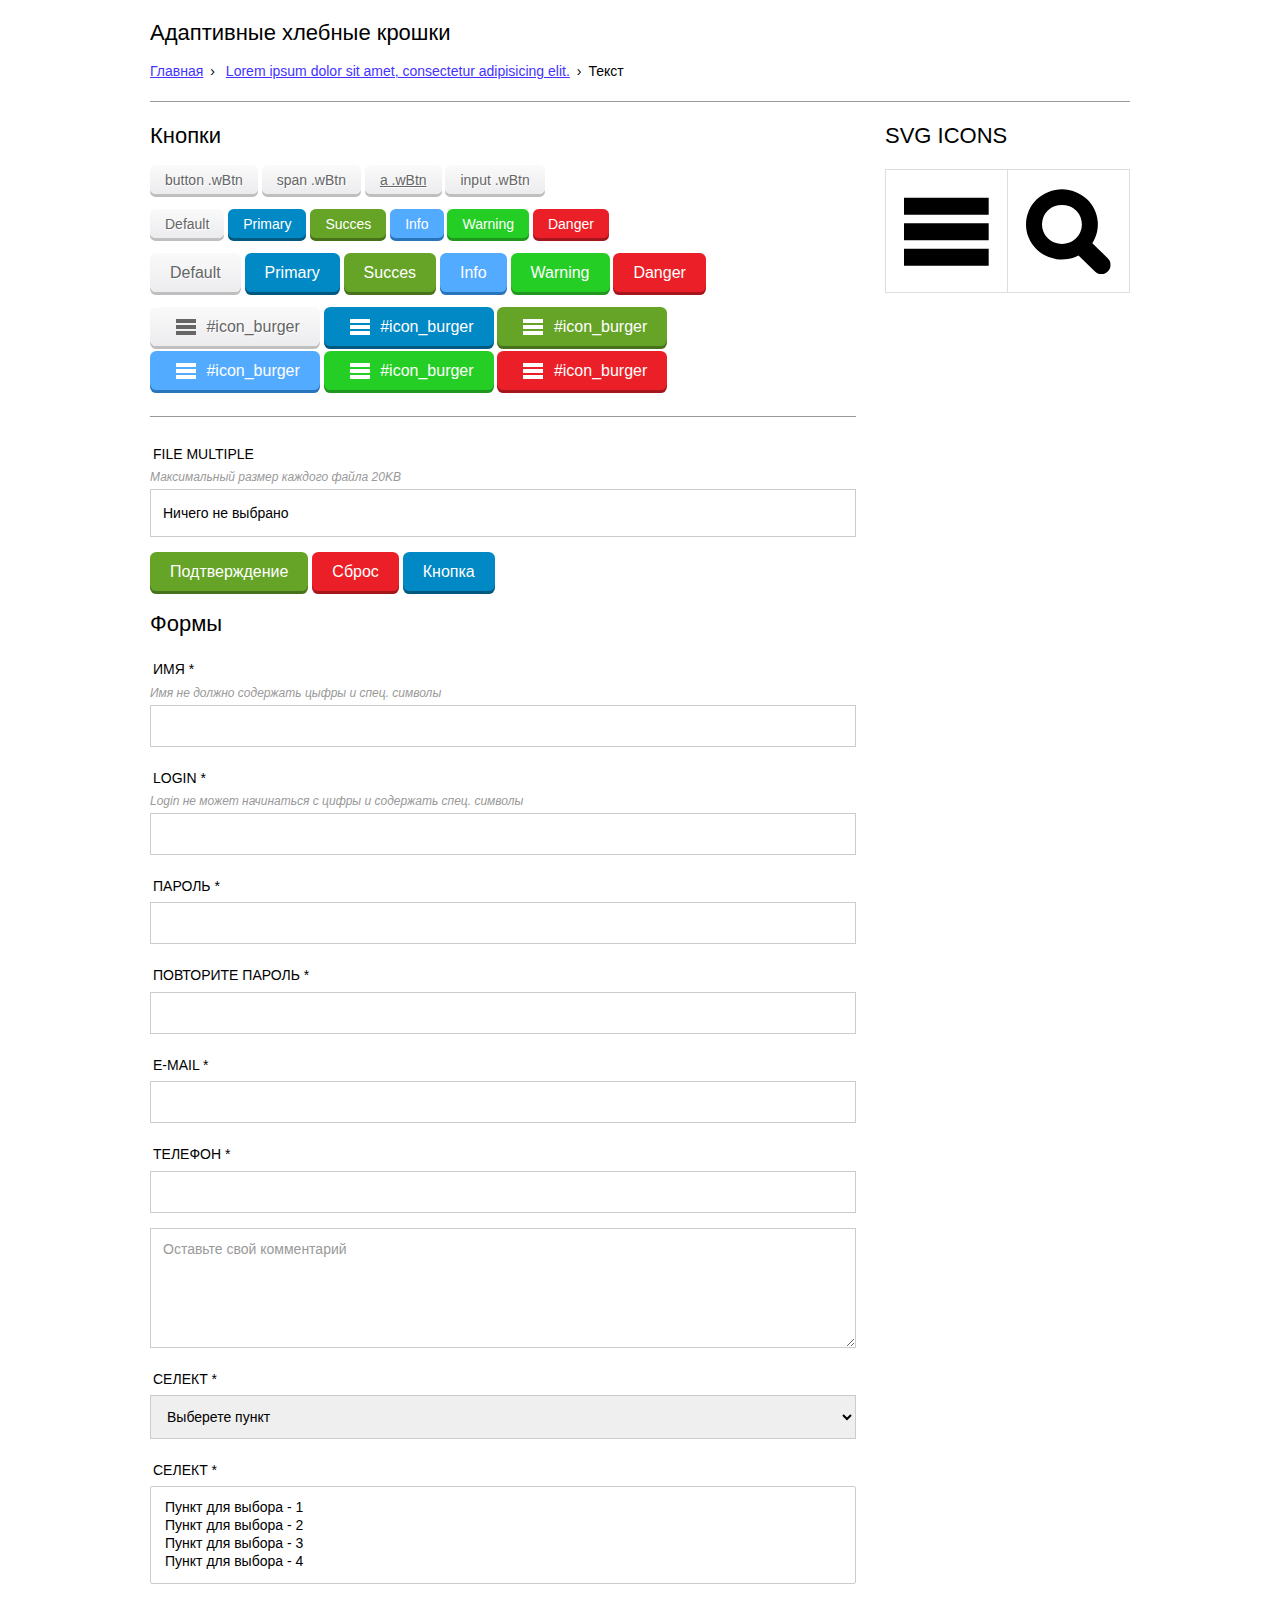
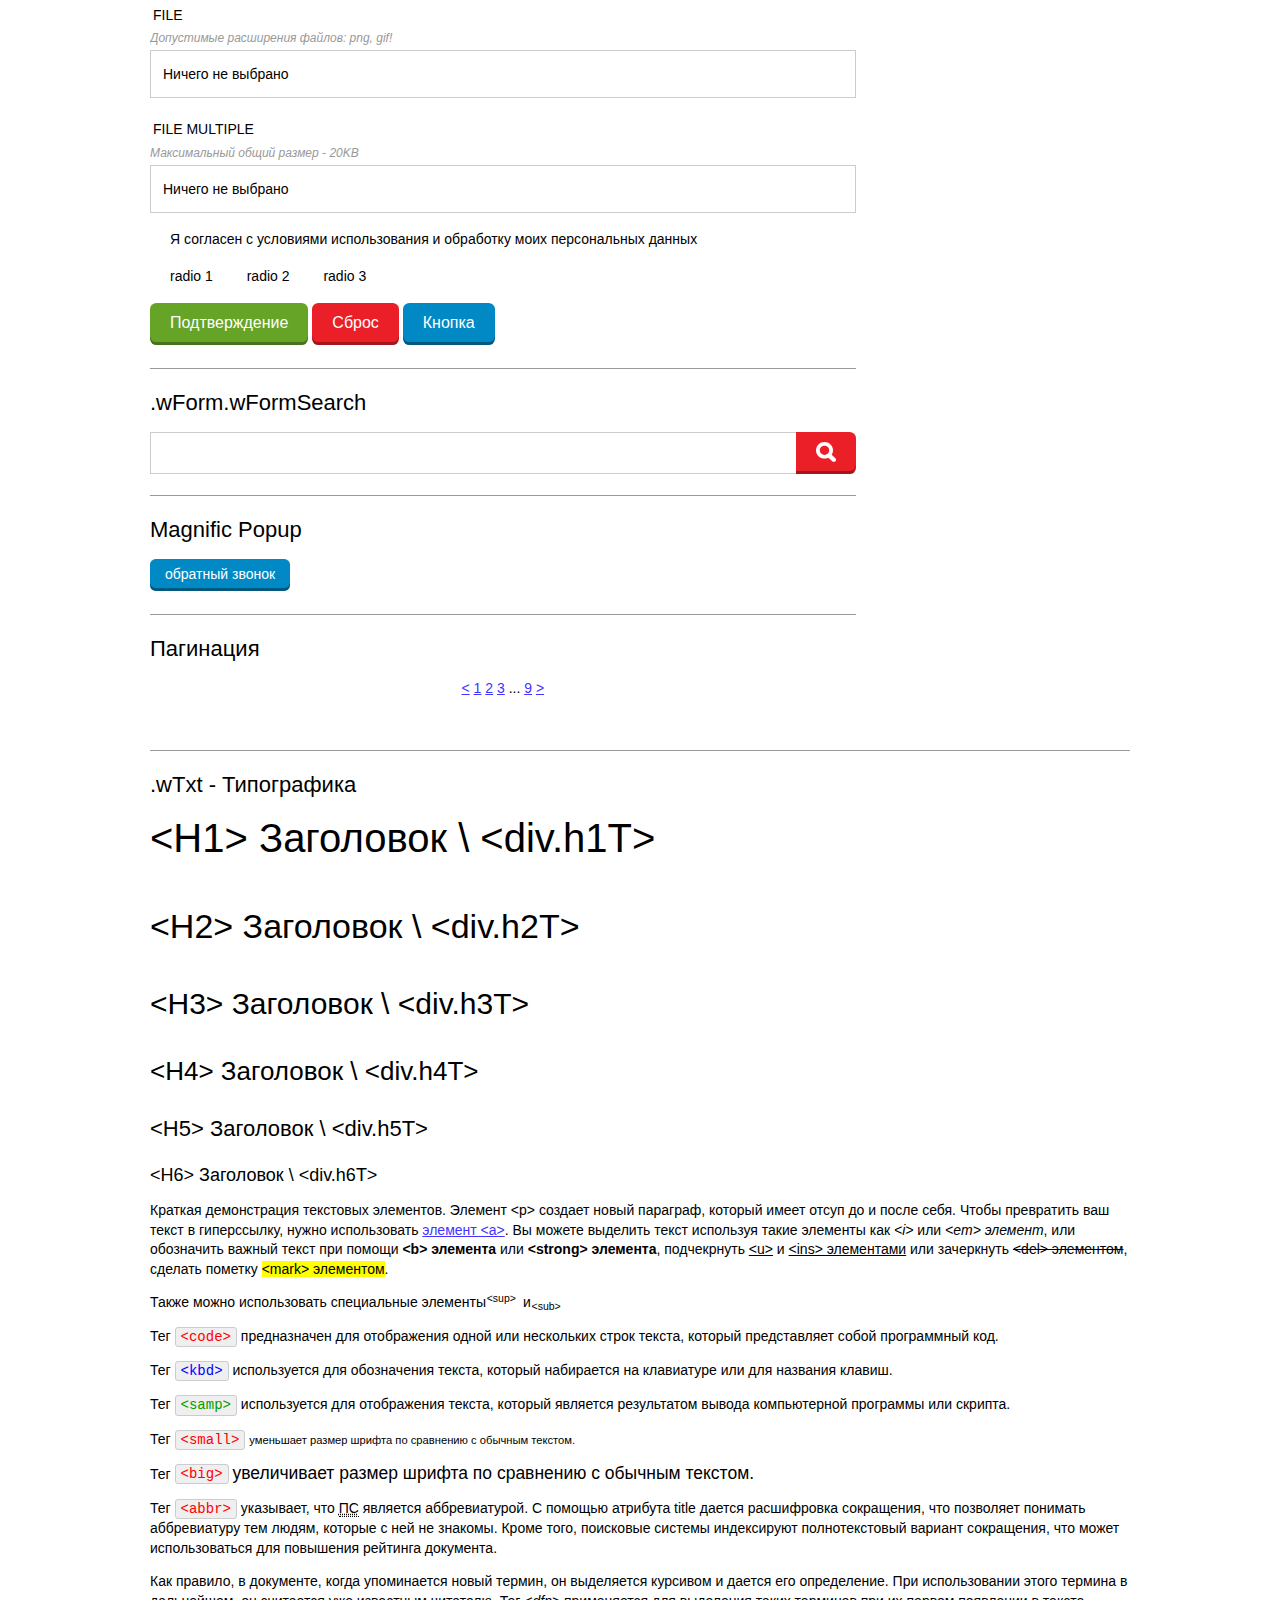
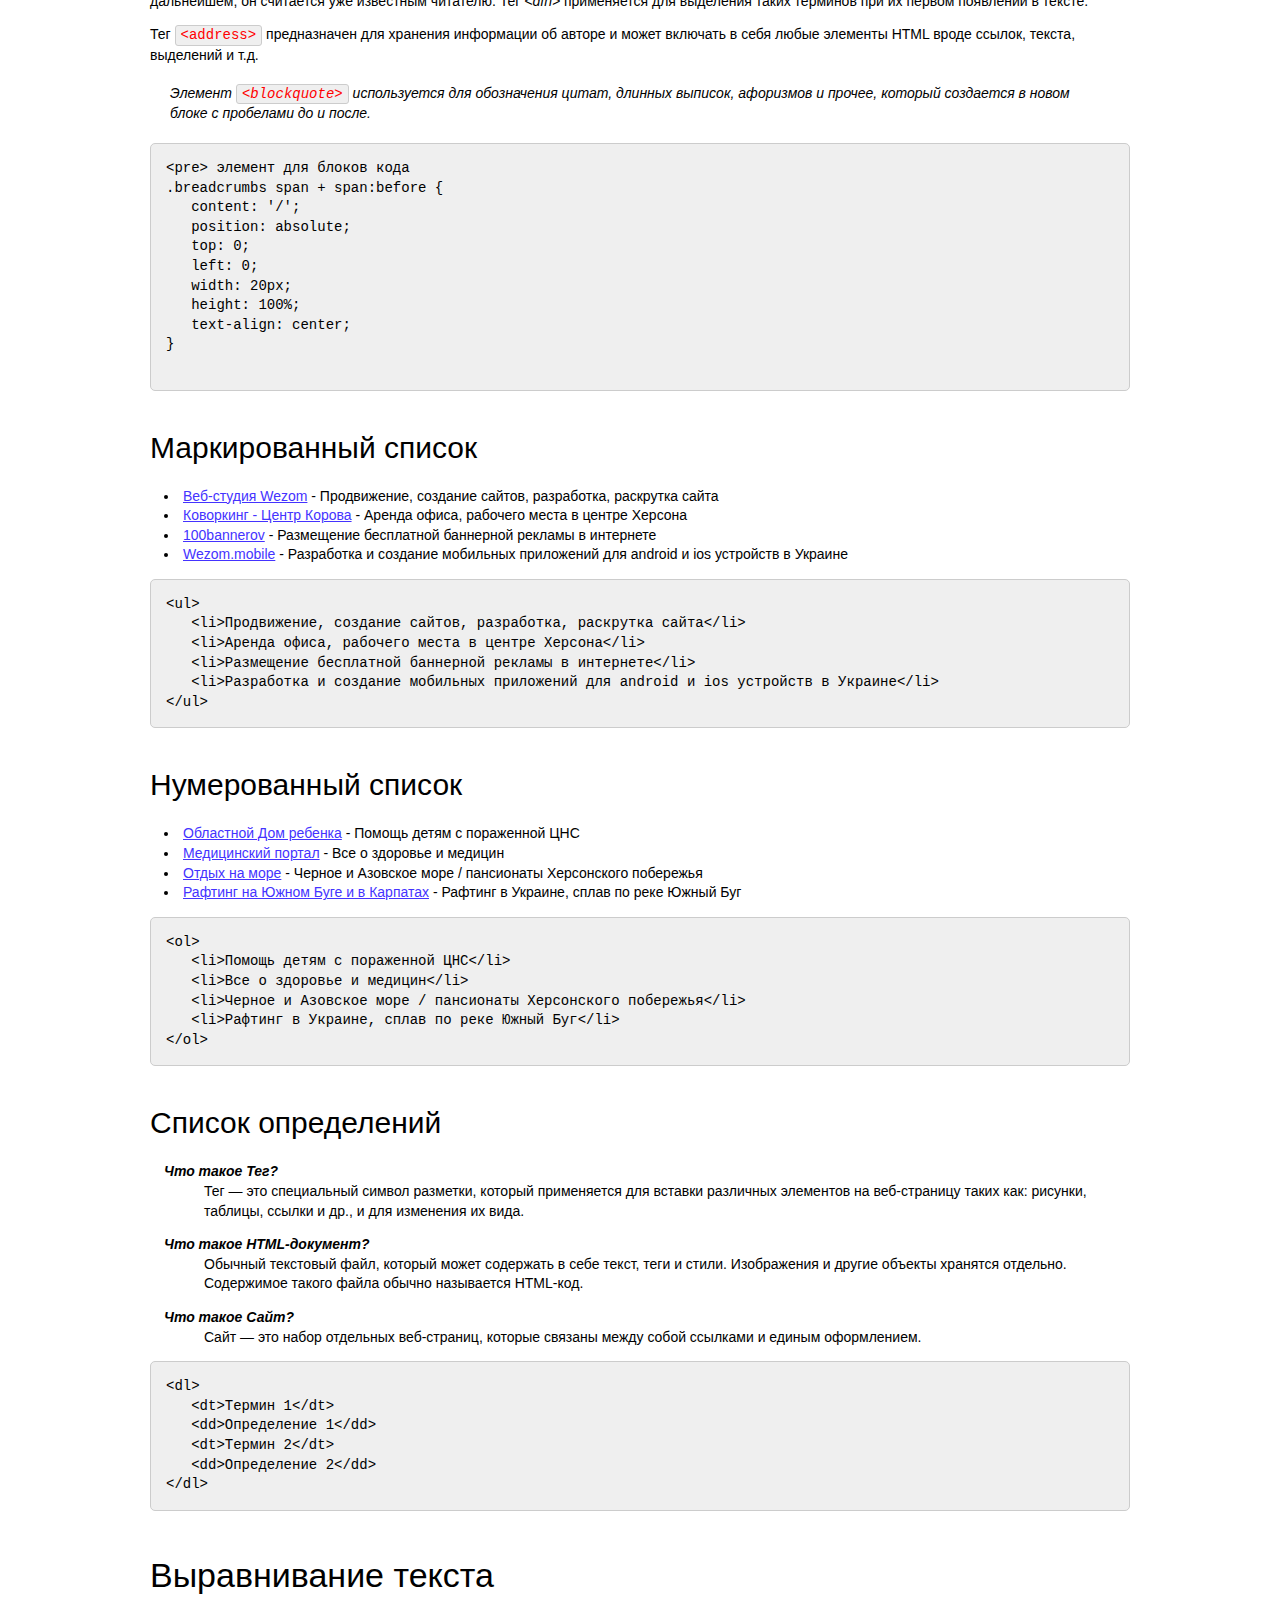
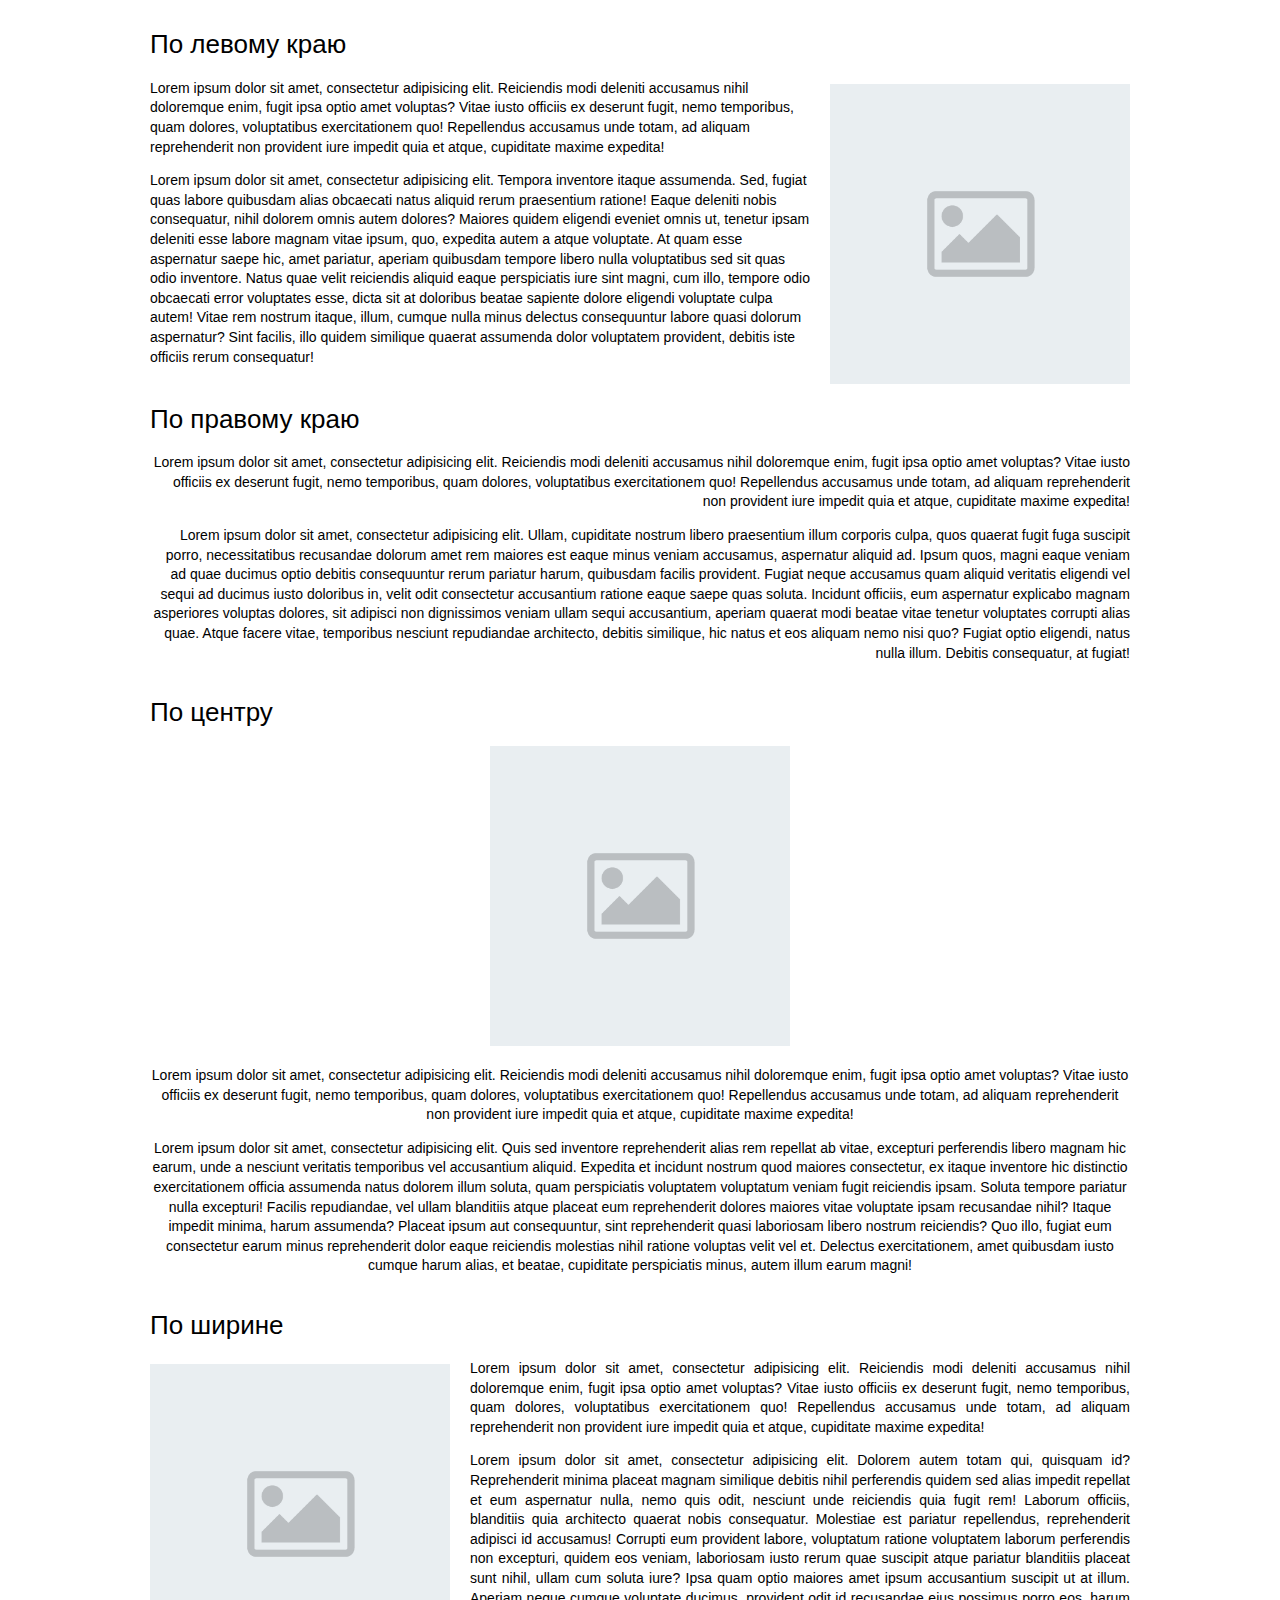
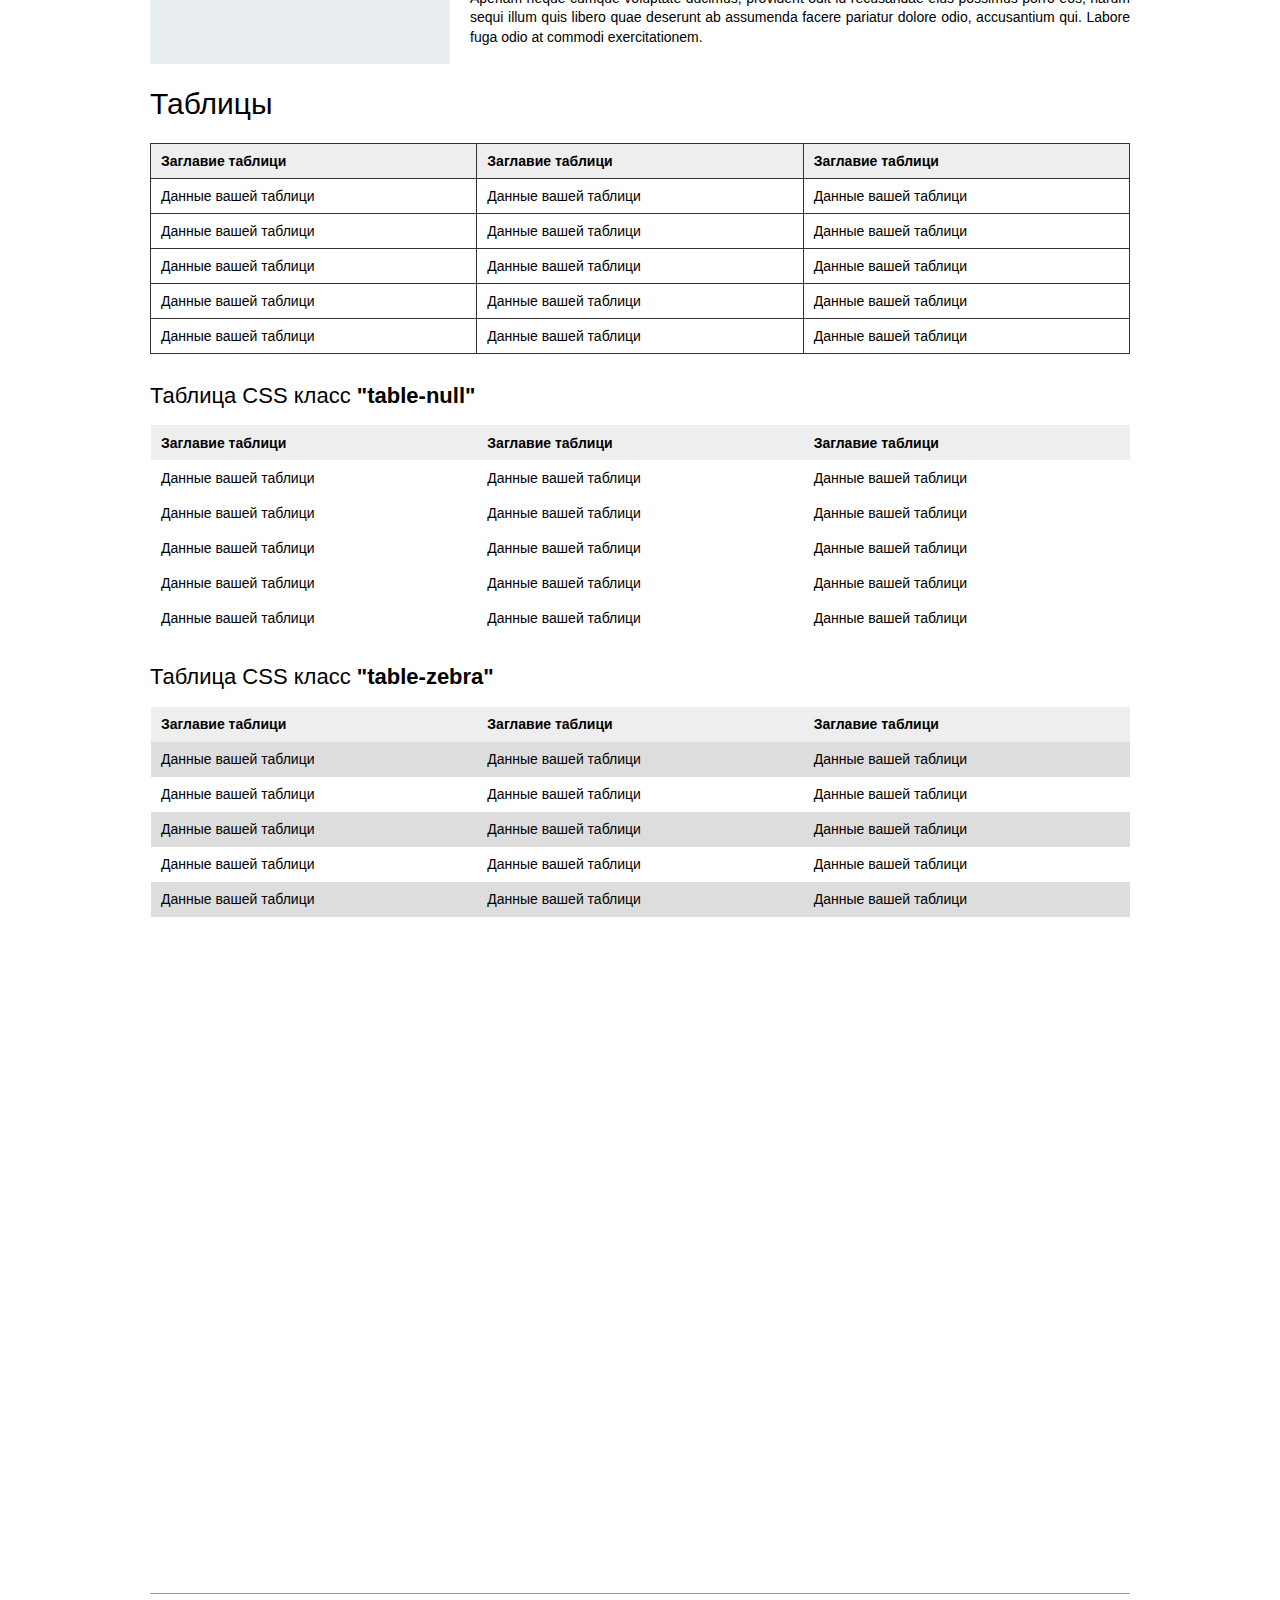
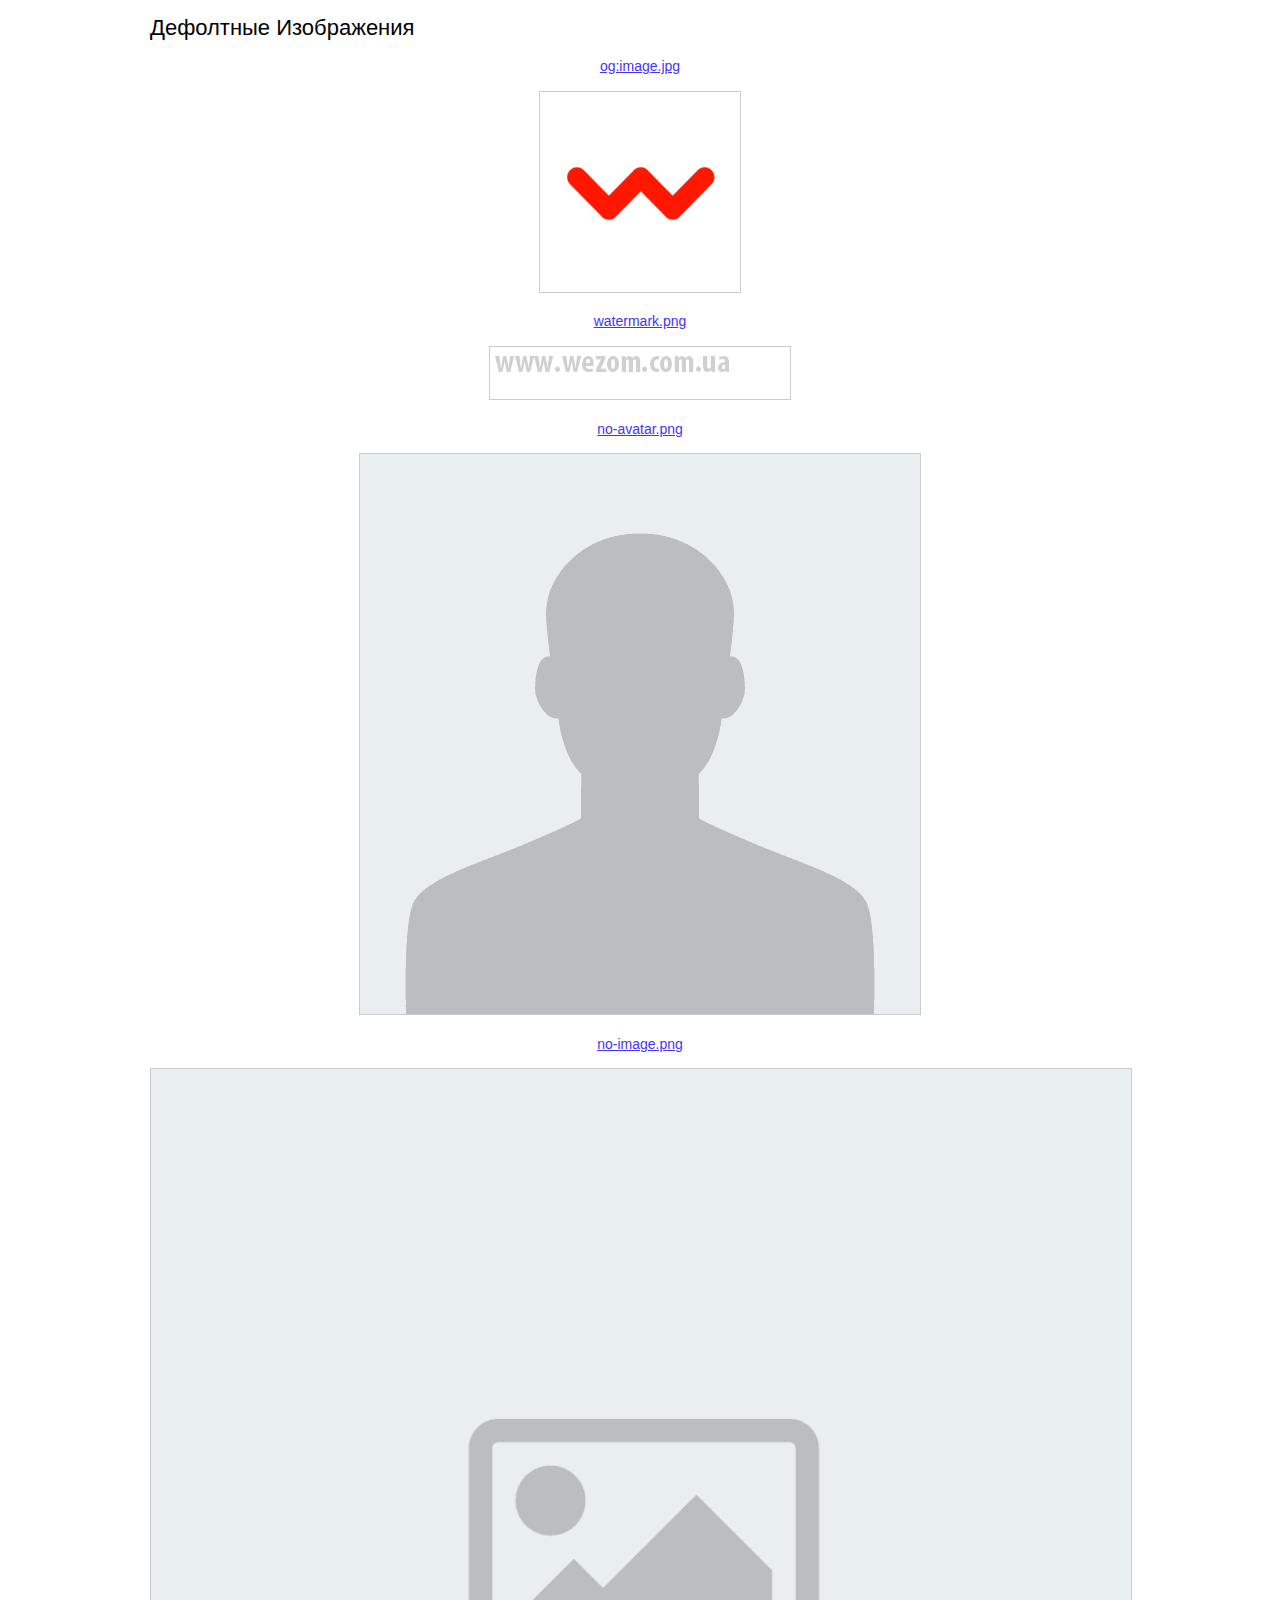
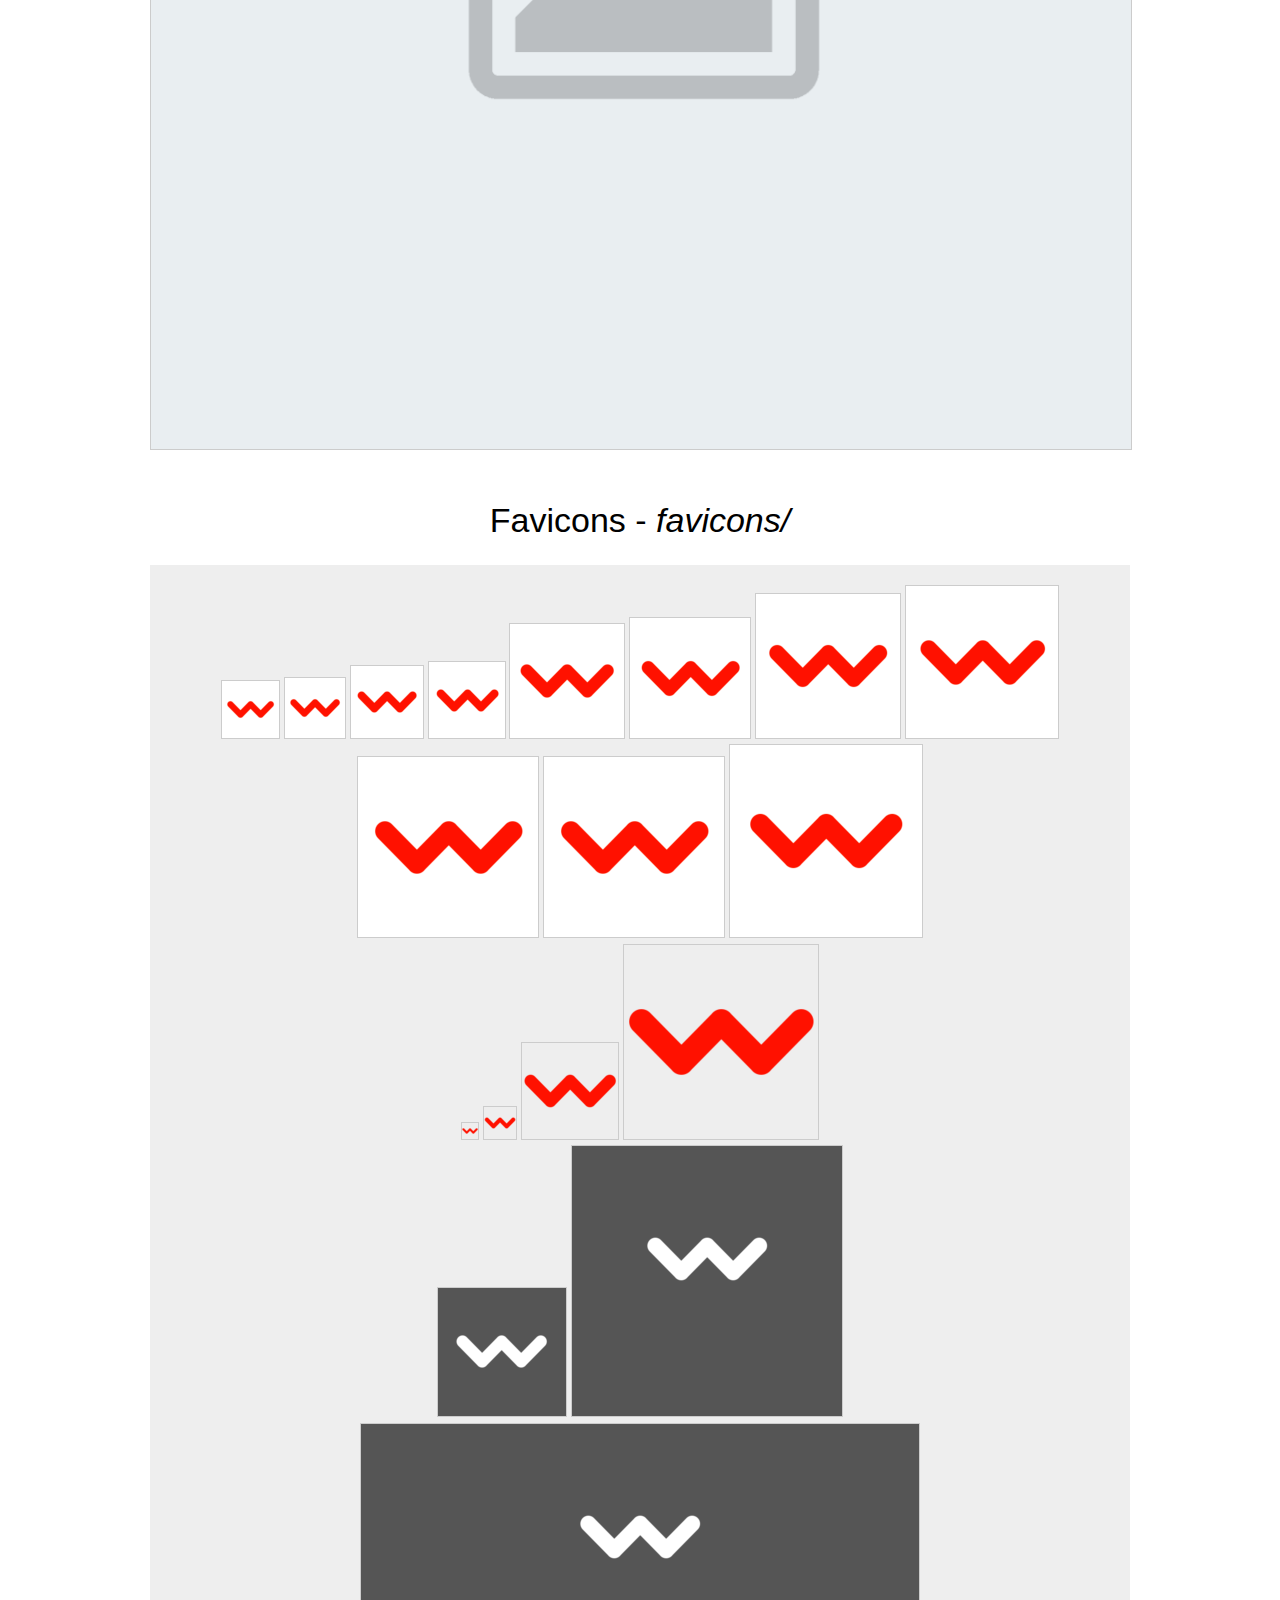
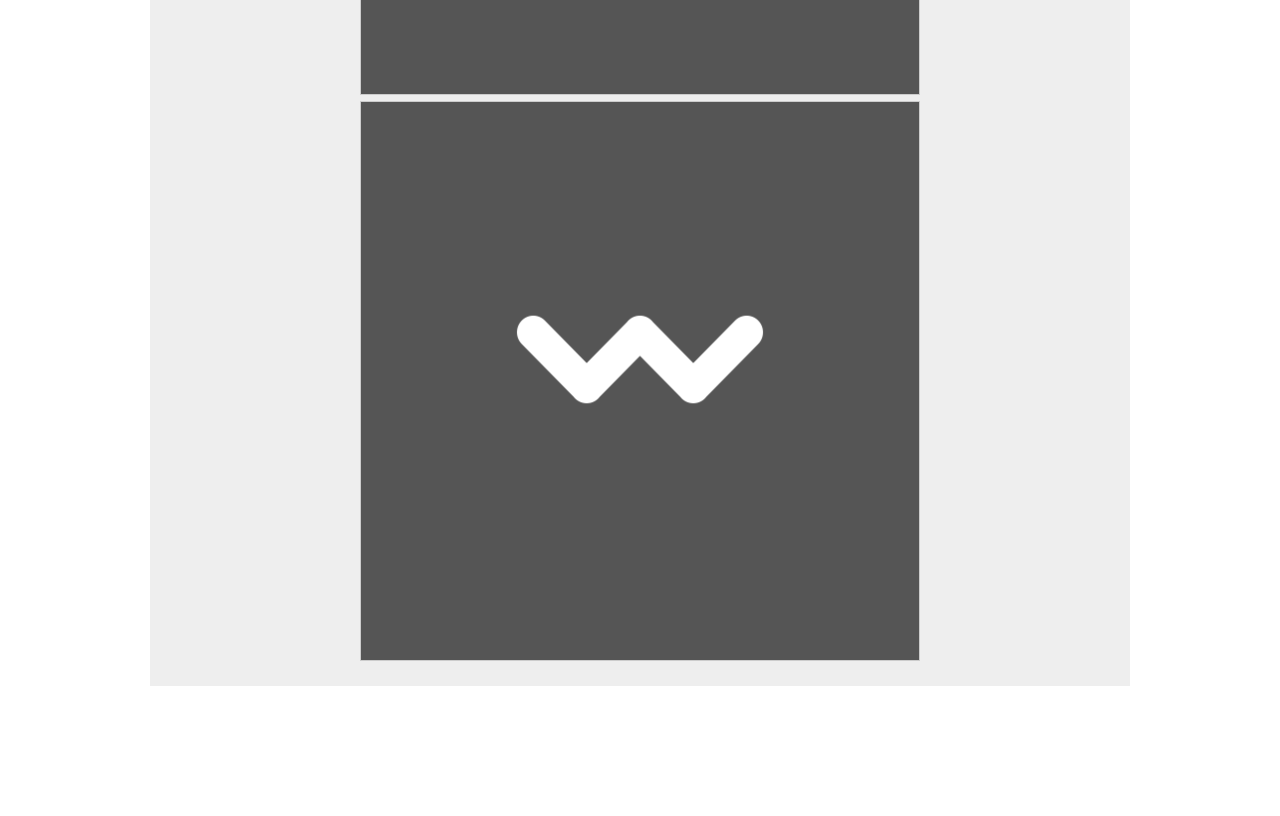
==== commit 4265a0ff: "Version 2.1 - update validation - fix wTxt list UL OL - start split CSS to components" ====
--- a/ex.html
+++ b/ex.html
@@ -1,6 +1,6 @@
 ﻿<!DOCTYPE html>
 <html lang="ru-RU" dir="ltr">
-<!-- (c) студия Wezom | www.wezom.com.ua | v2.0 -->
+<!-- (c) студия Wezom | www.wezom.com.ua | v2.1 -->
 <head>
     <meta charset="utf-8">
     <meta http-equiv="X-UA-Compatible" content="IE=edge">
@@ -54,6 +54,7 @@
 
     <style>.seoTxt{position:absolute;top:100%;left:0;width:100%;}</style>
     <link rel="stylesheet" href="css/plugin.css">
+    <link rel="stylesheet" href="css/components.css"><!-- демонстрация компонентов -->
     <link rel="stylesheet" href="css/style.css">
     <link rel="stylesheet" href="css/responsive.css">
     <!-- <link rel="stylesheet" href="css/responsive-portrait.css" media="all and (orientation:portrait)">-->
@@ -212,14 +213,14 @@
                             <div class="wFormRow">
                                 <label class="wLabel" for="email1">E-mail *</label>
                                 <div class="wFormInput">
-                                    <input type="email" class="wInput" id="email1" name="email1" required data-rule-email="true" data-msg-required="Укажите e-mail">
+                                    <input type="email" class="wInput orValid" id="email1" name="email1" data-rule-email="true" data-msg-required="Укажите e-mail" data-rule-or="orValid" data-msg-or="Введите e-mail или номер телефона.">
                                     <div class="inpInfo">E-mail *</div>
                                 </div>
                             </div>
                             <div class="wFormRow">
                                 <label class="wLabel" for="tel1">Телефон *</label>
                                 <div class="wFormInput">
-                                    <input type="tel" class="wInput phoneMask" id="tel1" name="tel1" required data-rule-phoneUA="true" data-msg-required="Укажите номер телефона">
+                                    <input type="tel" class="wInput phoneMask orValid" id="tel1" name="tel1" data-rule-phoneUA="true" data-msg-required="Укажите номер телефона" data-rule-or="orValid" data-msg-or="Введите e-mail или номер телефона.">
                                     <div class="inpInfo">Телефон *</div>
                                 </div>
                             </div>
@@ -584,9 +585,9 @@
     </script>
     <!-- end WEZOM DEFS -->
     <!-- SVG-SPRITE -->
-    <svg id="sprite" xmlns="http://www.w3.org/2000/svg" style="height:0;width:0;visibility:hidden;position:absolute;top:0;left:0;" onload="spriteSvg.initialize(this,'js/sprite-svg.json')"></svg>
     <script>var spriteSvg={ns:"http://www.w3.org/2000/svg",initialize:function(e,t){if(this.prefix="spriteSvg_"+e.id,window.localSupport){var i=window.localStorage[this.prefix];if(i){var n=JSON.parse(i);this.setSprite(e,n)}else this.getJson(e,t)}else this.getJson(e,t)},getJson:function(e,t){var i=new XMLHttpRequest,n=this;i.open("GET",t,!0),i.setRequestHeader("Content-type","application/json"),i.onreadystatechange=function(){if(4==i.readyState&&200==i.status){var t=JSON.parse(i.responseText);n.setSprite(e,t),window.localSupport&&window.localWrite(n.prefix,JSON.stringify(t))}},i.send()},buildElem:function(e,t){var i,n,s;for(i in t)for(n in t[i]){var o=document.createElementNS(this.ns,n);for(s in t[i][n])"stops"===s?(this.buildElem(o,t[i][n][s])):o.setAttributeNS(null,s,t[i][n][s]);e.appendChild(o)}},isDone:function(){},setSprite:function(e,t){for(key in t){var i=t[key],n=document.createElementNS(this.ns,"symbol");n.setAttributeNS(null,"id",key),n.setAttributeNS(null,"viewBox",i.viewBox),this.buildElem(n,i.symbol),i.hasOwnProperty("gradients")&&this.buildElem(e,i.gradients),e.appendChild(n)}this.isDone(e)}};
     </script>
+    <svg id="sprite" xmlns="http://www.w3.org/2000/svg" style="height:0;width:0;visibility:hidden;position:absolute;top:0;left:0;" onload="spriteSvg.initialize(this,'js/sprite-svg.json')"></svg>
     <!-- end SVG-SPRITE -->
     <!-- demo sprite no php -->
     <script>
--- a/css/components.css
+++ b/css/components.css
@@ -0,0 +1 @@
+@import url(components/wBtn.css);--- a/css/style.css
+++ b/css/style.css
@@ -226,12 +226,10 @@
     .wTxt ul, .wTxt ol, .wTxt dl {
         margin: 1em 0 1em 1em;
     }
+    .wTxt ul, .wTxt ol {
+        list-style: inherit;
+    }
     .wTxt li {
-        list-style-type: disc;
-        list-style-position: inside;
-    }
-    .wTxt ol li {
-        list-style-type: decimal;
         list-style-position: inside;
     }
     .wTxt dl dt {
@@ -288,120 +286,3 @@
         width: 100%;
         height: 100%;
     }
-/*-------------------------------  wBtns  ------------------------------------*/
-    .wBtn {
-        position: relative;
-        display: inline-block;
-        vertical-align: top;
-        width: auto;
-        font-size: 14px;
-        height: 29px;
-        line-height: 30px;
-        border: none;
-        background: #ececee;
-        background: -moz-linear-gradient(top, #fafafb 0%, #ececee 100%);
-        background: -webkit-linear-gradient(top, #fafafb 0%, #ececee 100%);
-        background: -ms-linear-gradient(top, #fafafb 0%, #ececee 100%);
-        background: linear-gradient(to bottom, #fafafb 0%, #ececee 100%);
-        box-shadow: 0 3px 0 #bfbfbf;
-        border-radius: 0.4em;
-        padding: 0 15px;
-        margin-bottom: 5px;
-        cursor: pointer;
-        color: #666;
-        text-shadow: 1px 1px 0 #fff;
-        -webkit-user-select: none;
-        -moz-user-select: none;
-        -ms-user-select: none;
-        -o-user-select: none;
-        user-select: none;
-    }
-    .wBtn:hover {
-        color: #222;
-        background: #fafafb;
-        box-shadow: 0 3px 0 #aaa;
-    }
-    .wBtn:active {
-        top: 1px;
-        color: #222;
-        box-shadow: inset 0 -2px 3px rgba(255,255,255,0.6), inset 0 2px 3px rgba(0,0,0,0.3), 0 2px 0 #999;
-    }
-    .wBtn > .svgHolder {
-        margin: -1px 4px 0;
-        text-decoration: none !important;
-        display: inline-block;
-        vertical-align: middle;
-        height: 12px;
-        width: 15px;
-    }
-    .wBtn > .svgHolder > svg {fill: #666; }
-    .wBtn:hover > .svgHolder > svg {fill: #222; }
-    .wBtn:active > .svgHolder > svg {fill: #222; }
-    /* lg */
-        .wBtn.lg {
-            font-size: 16px;
-            height: 39px;
-            line-height: 40px;
-            padding-left: 20px;
-            padding-right: 20px;
-        }
-        .wBtn.lg > .svgHolder {
-            margin-left: 6px;
-            margin-right: 6px;
-            height: 20px;
-            width: 20px;
-        }
-        .wFormSearch .wSubmit.wBtn.lg {
-            padding-left: 10px;
-            padding-right: 10px;
-        }
-    /* primary */
-        .wBtn.primary {
-            color: #fff;
-            text-shadow: none;
-            background: #0089C5;
-            box-shadow: 0 3px 0 #025980;
-        }
-        .wBtn.primary:hover {background: #0295D5; }
-        .wBtn.primary:active {box-shadow: inset 0 -2px 5px rgba(255,255,255,0.6), inset 0 2px 3px rgba(0,0,0,0.4), 0 2px 0 #025980; }
-        .wBtn.primary > .svgHolder > svg {fill: #fff; }
-    /* succes */
-        .wBtn.succes {
-            color: #fff;
-            text-shadow: none;
-            background: #66a427;
-            box-shadow: 0 3px 0 #47721b;
-        }
-        .wBtn.succes:hover {background: #78BE30; }
-        .wBtn.succes:active {box-shadow: inset 0 -2px 5px rgba(255,255,255,0.6), inset 0 2px 3px rgba(0,0,0,0.4), 0 2px 0 #47721b; }
-        .wBtn.succes > .svgHolder > svg {fill: #fff; }
-    /* info */
-        .wBtn.info {
-            color: #fff;
-            text-shadow: none;
-            background: #53ABFF;
-            box-shadow: 0 3px 0 #2974BB;
-        }
-        .wBtn.info:hover {background: #74BBFF; }
-        .wBtn.info:active {box-shadow: inset 0 -2px 5px rgba(255,255,255,0.6), inset 0 2px 3px rgba(0,0,0,0.4), 0 2px 0 #2974BB; }
-        .wBtn.info > .svgHolder > svg {fill: #fff; }
-    /* warning */
-        .wBtn.warning {
-            color: #fff;
-            text-shadow: none;
-            background: #25CE25;
-            box-shadow: 0 3px 0 #209820;
-        }
-        .wBtn.warning:hover {background: #4ADB4A; }
-        .wBtn.warning:active {box-shadow: inset 0 -2px 5px rgba(255,255,255,0.6), inset 0 2px 3px rgba(0,0,0,0.4), 0 2px 0 #209820; }
-        .wBtn.warning > .svgHolder > svg {fill: #fff; }
-    /* danger */
-        .wBtn.danger {
-            color: #fff;
-            text-shadow: none;
-            background: #eb1f27;
-            box-shadow: 0 3px 0 #a4161b;
-        }
-        .wBtn.danger:hover {background: #EB4F1F; }
-        .wBtn.danger:active {box-shadow: inset 0 -2px 5px rgba(255,255,255,0.6), inset 0 2px 3px rgba(0,0,0,0.4), 0 2px 0 #a4161b; }
-        .wBtn.danger > .svgHolder > svg {fill: #fff; }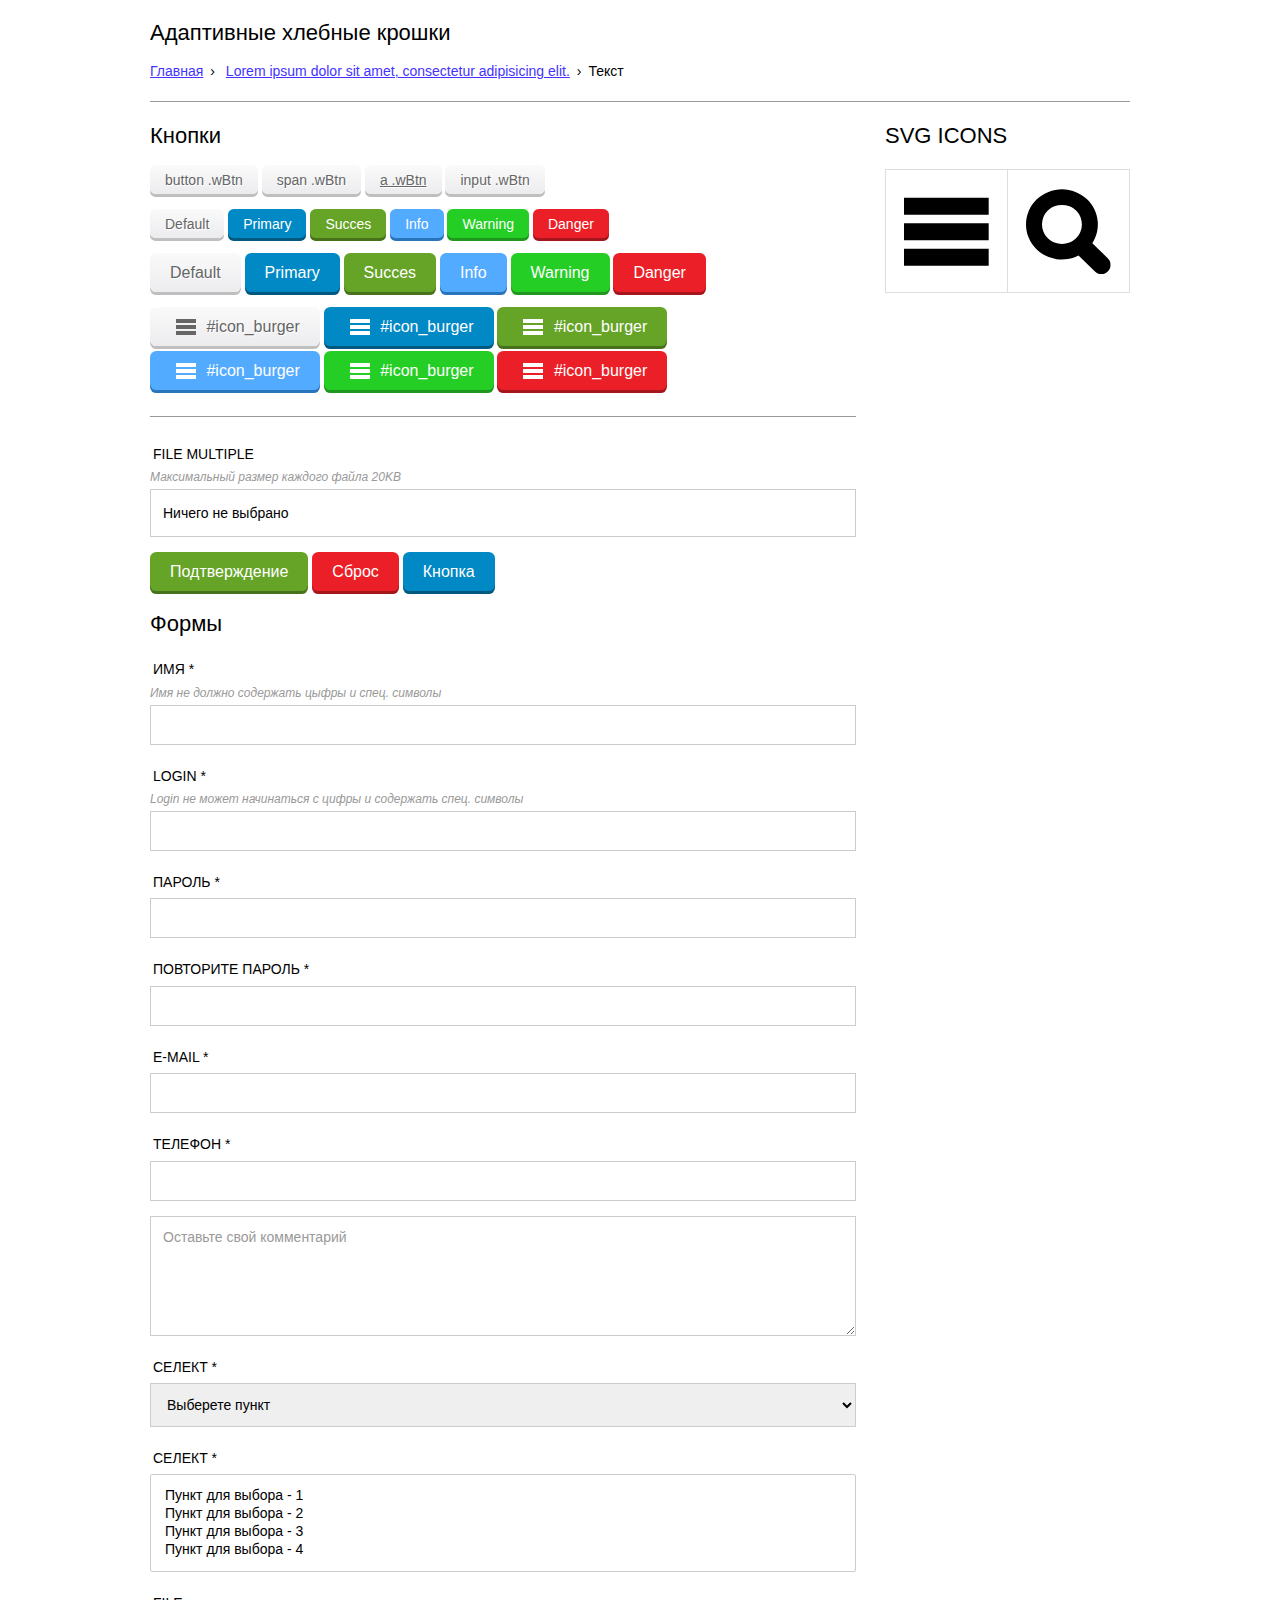
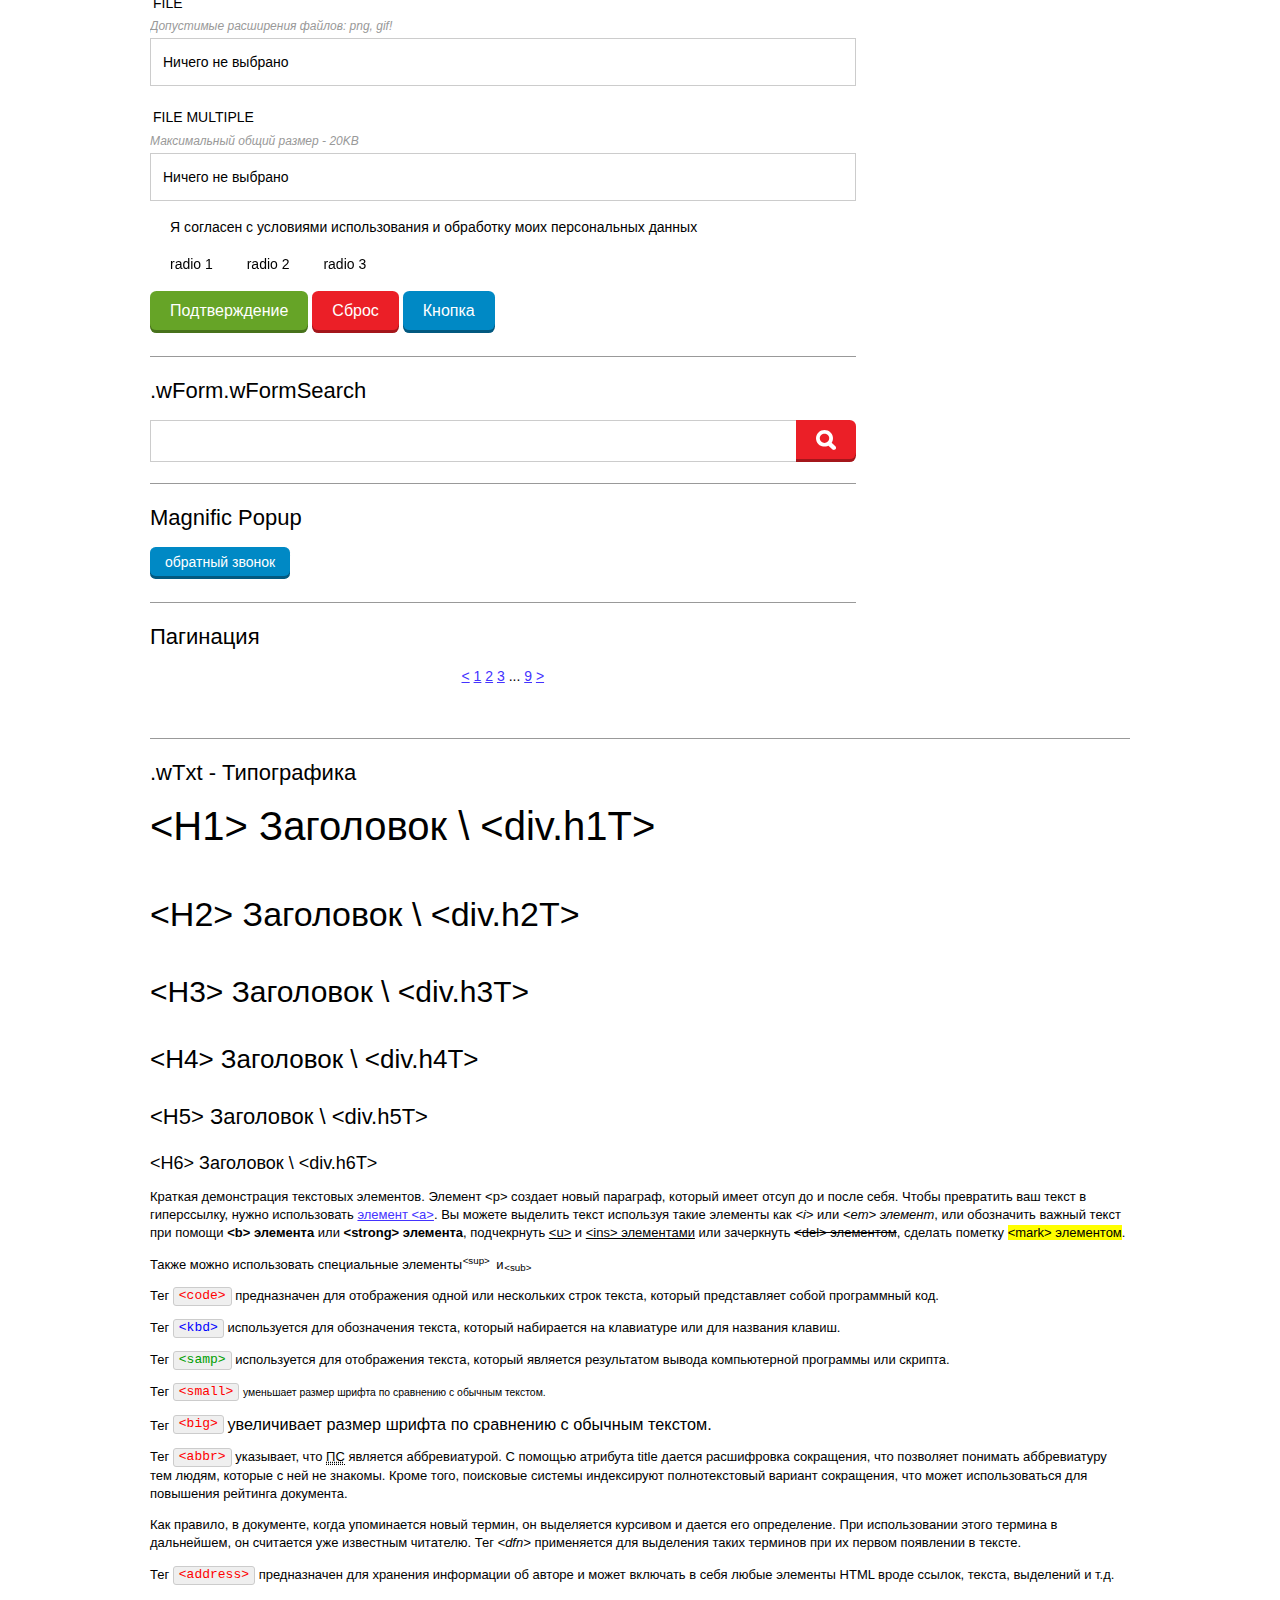
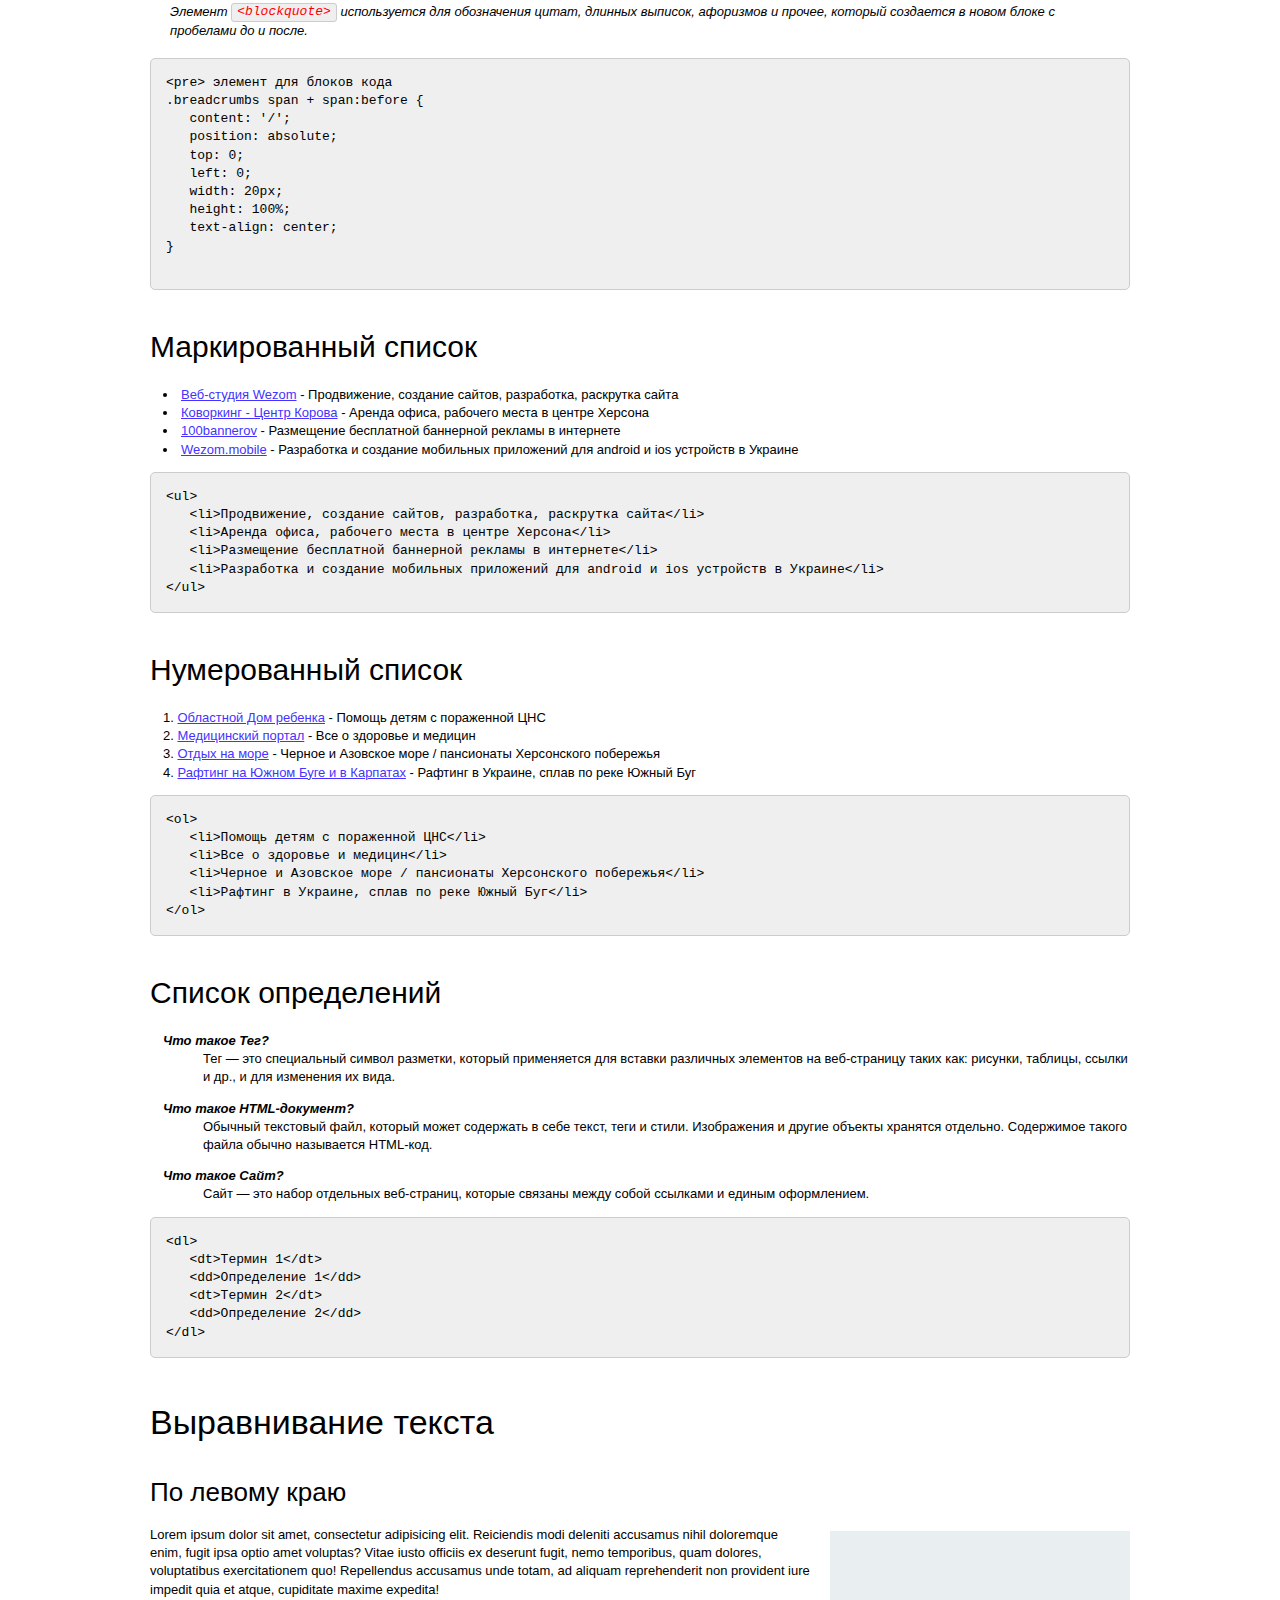
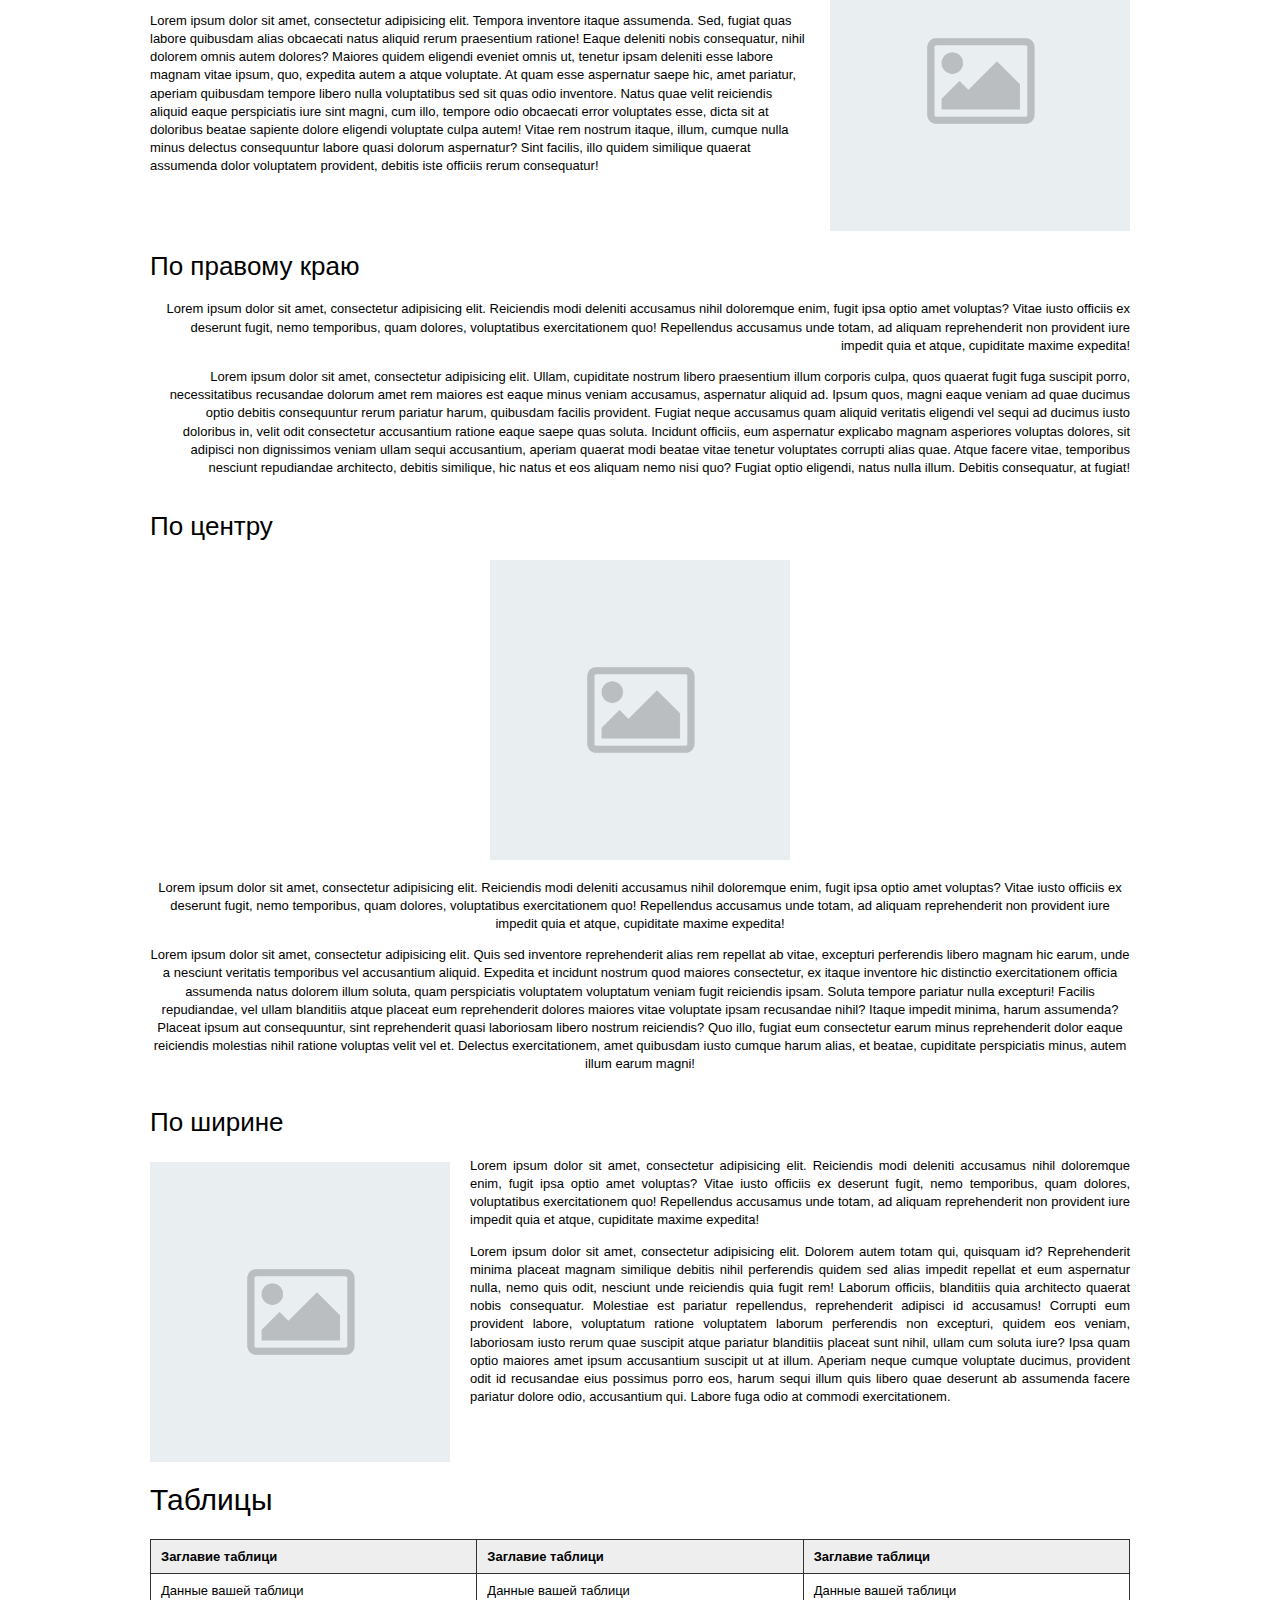
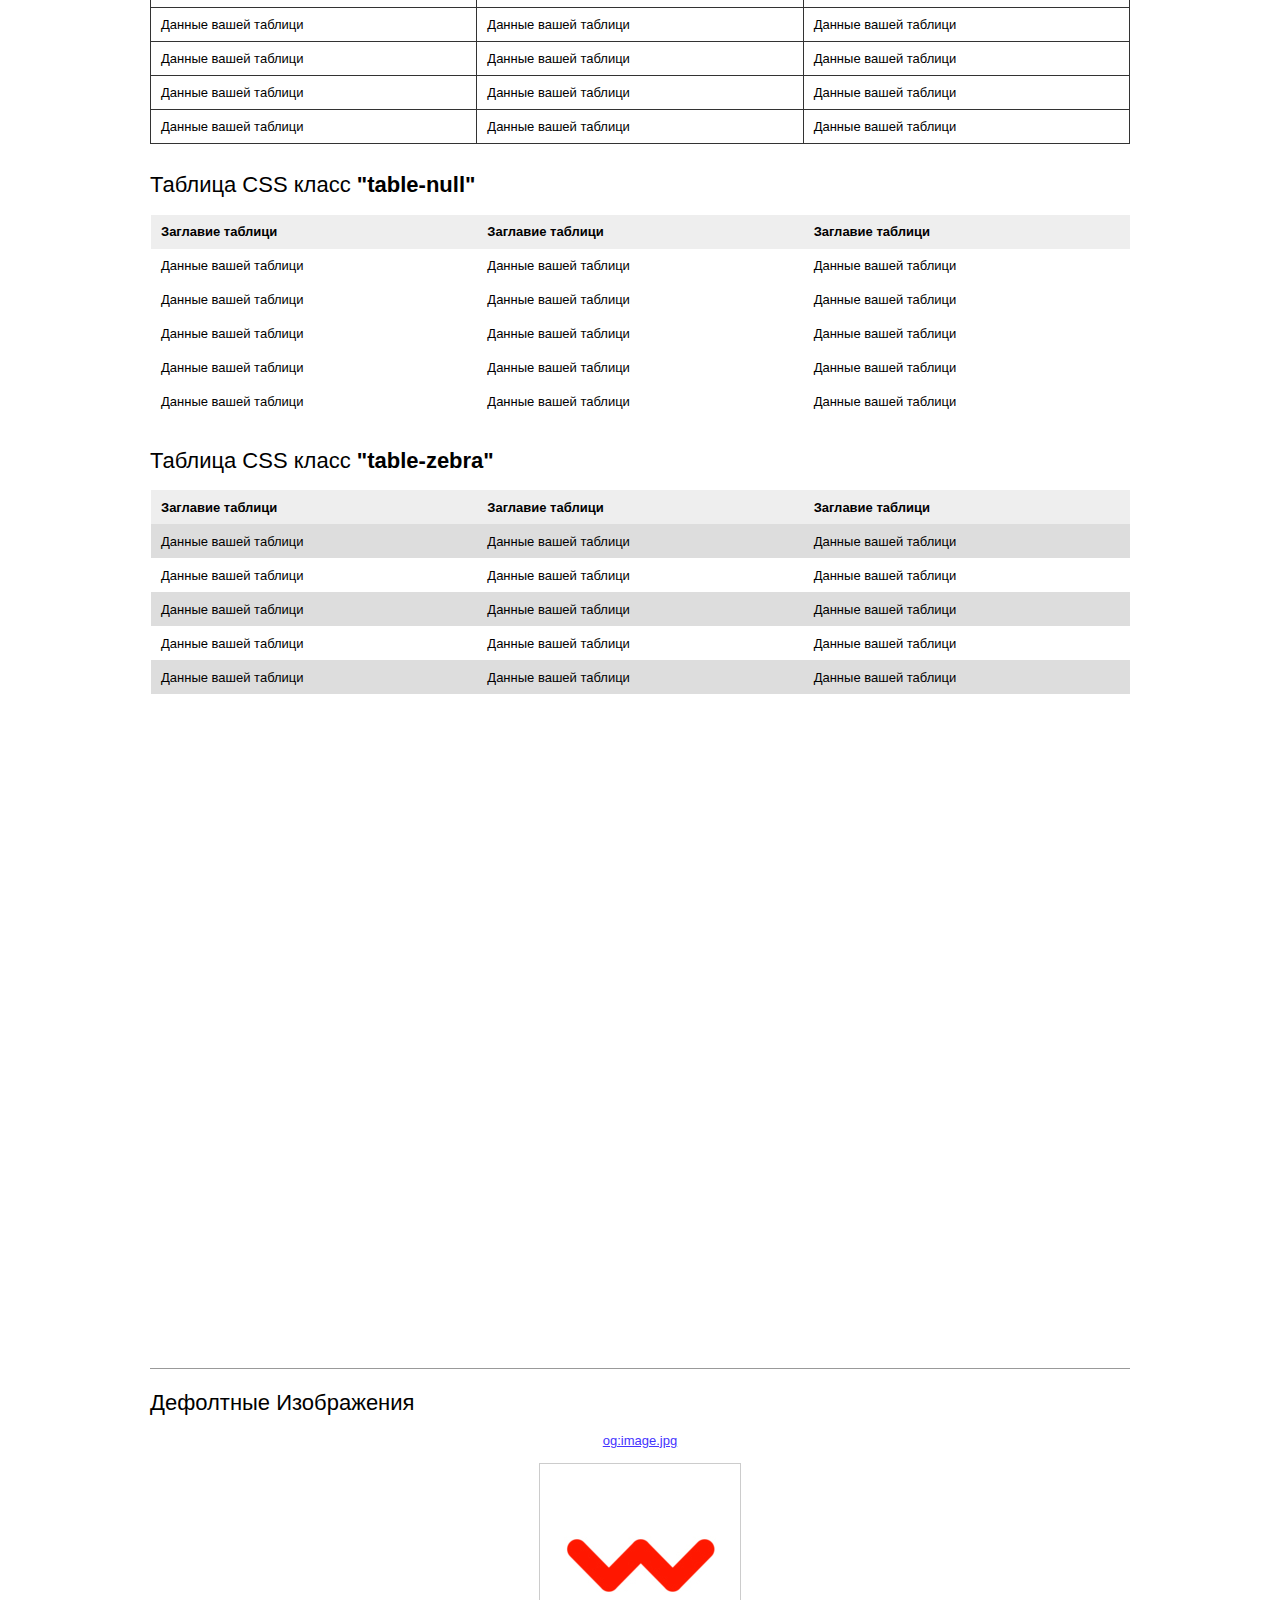
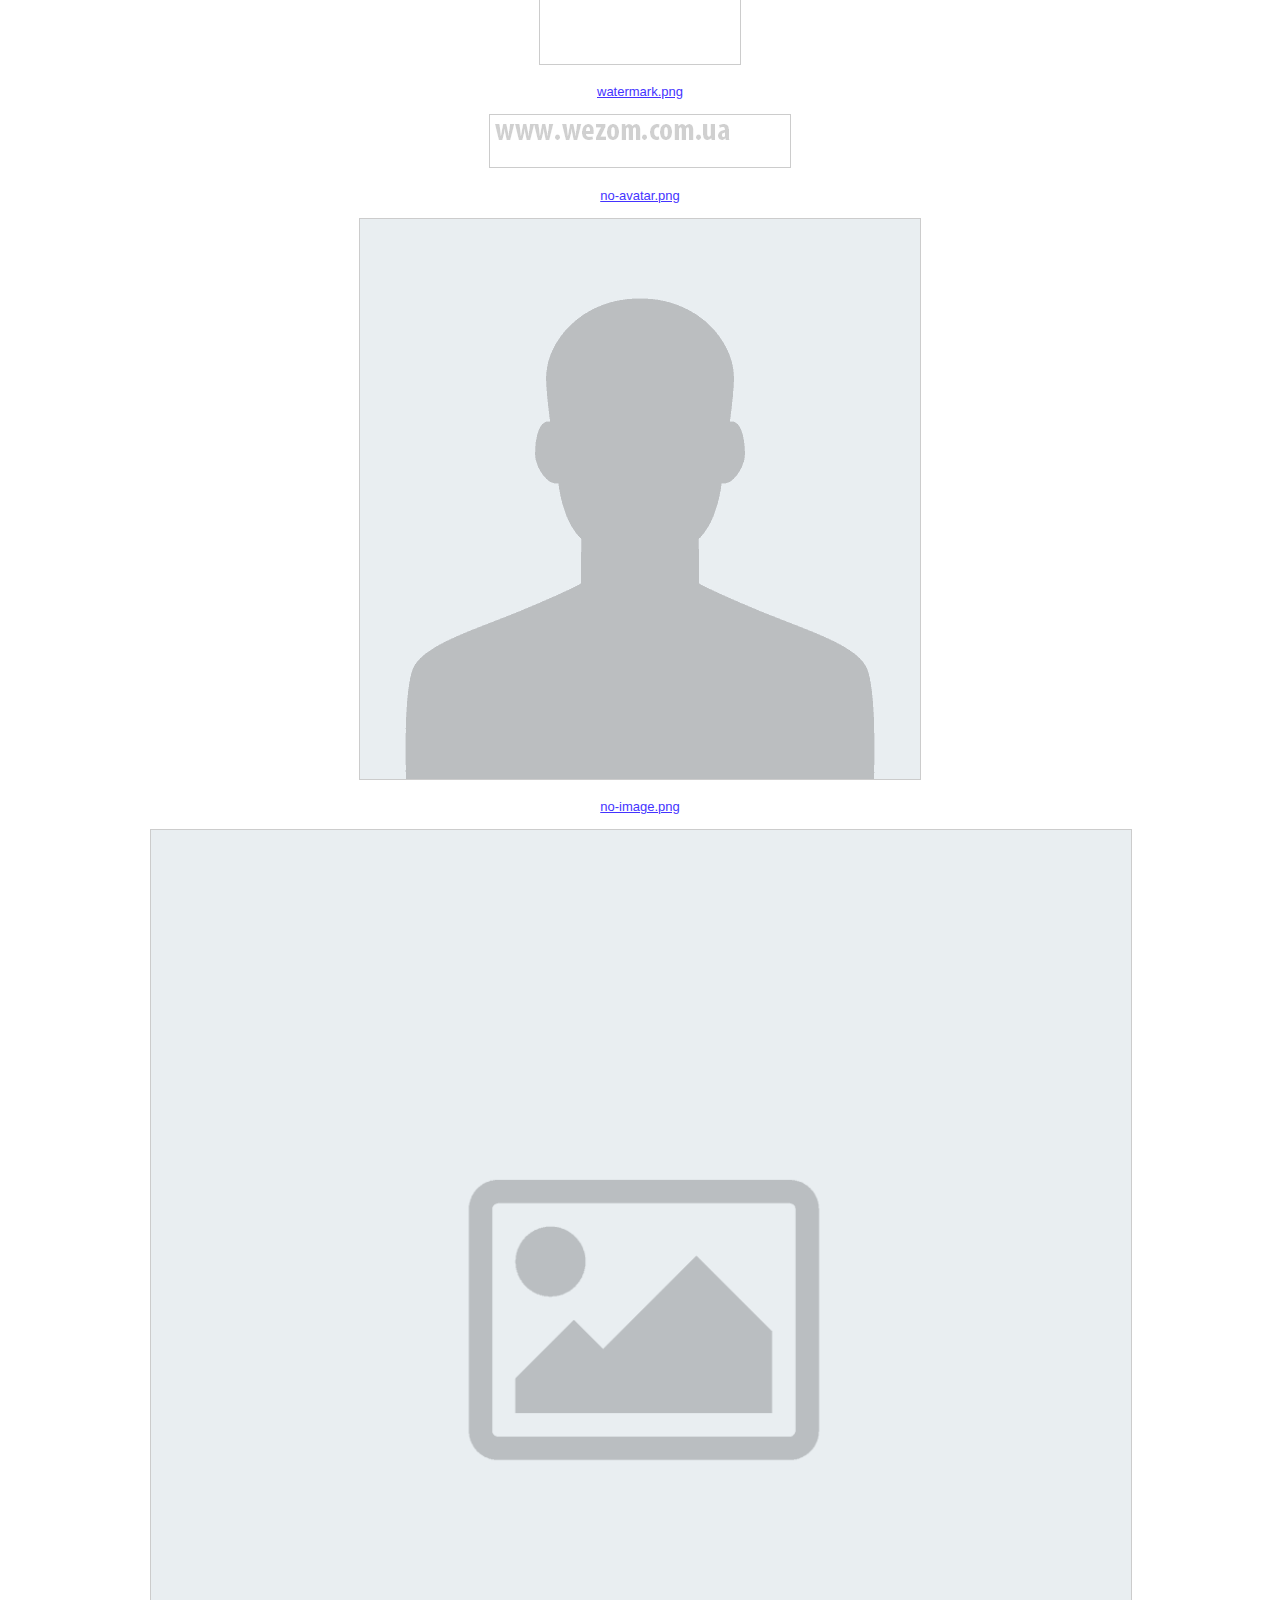
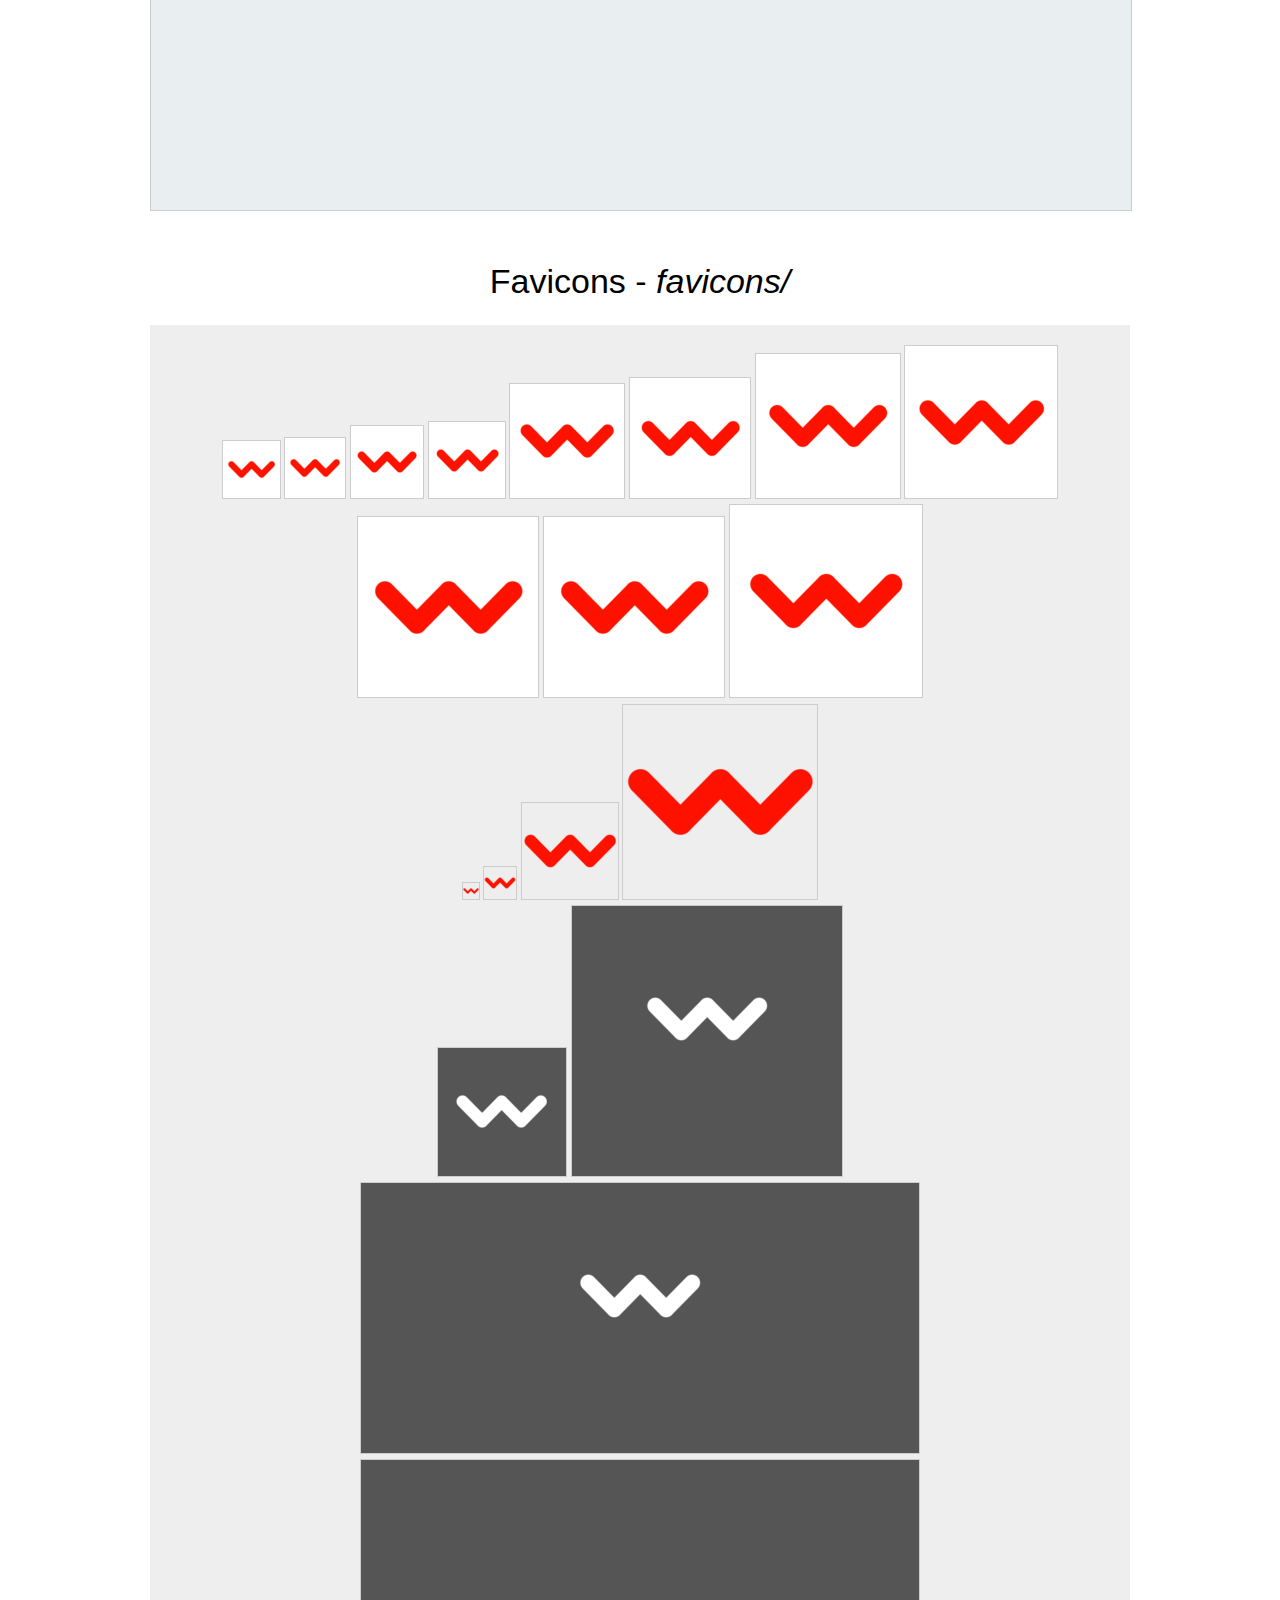
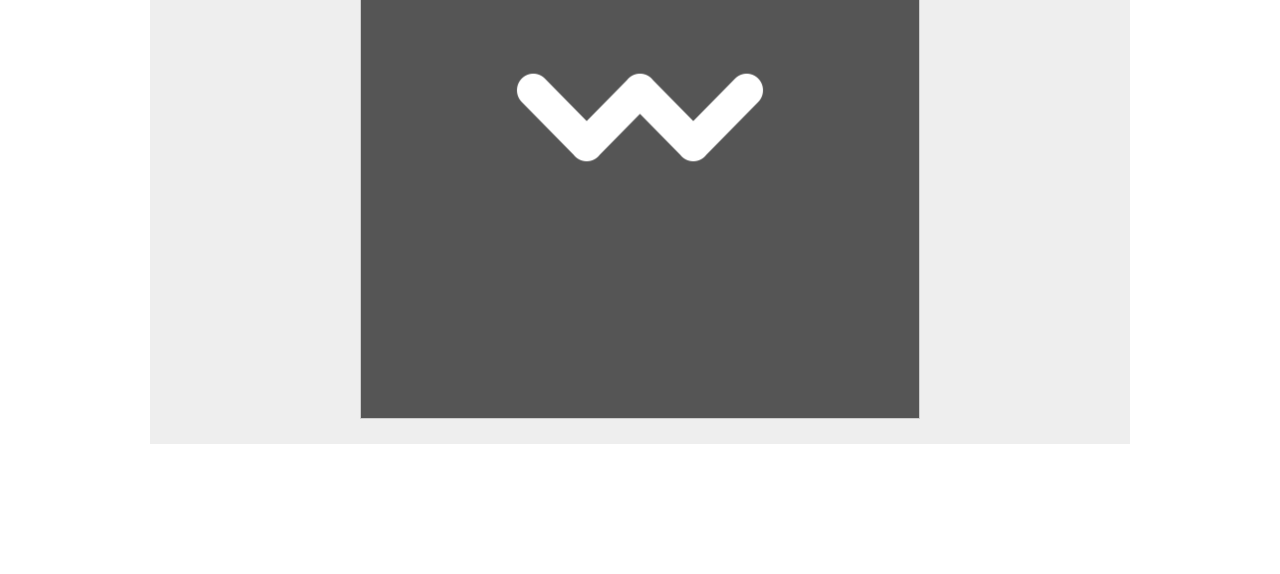
==== commit 5cdd4833: "Wezom template v2.1.6" ====
--- a/ex.html
+++ b/ex.html
@@ -1,6 +1,6 @@
 ﻿<!DOCTYPE html>
 <html lang="ru-RU" dir="ltr">
-<!-- (c) студия Wezom | www.wezom.com.ua | v2.1 -->
+<!-- (c) студия Wezom | www.wezom.com.ua | v2.1.6 -->
 <head>
     <meta charset="utf-8">
     <meta http-equiv="X-UA-Compatible" content="IE=edge">
@@ -581,7 +581,7 @@
         </div>
     </noscript>
     <script>
-    function $wzmOldInit(){var scrpt=document.createElement("script");scrpt.src="http://www.inkubator.ks.ua/html/old/js/wOld.js";document.body.appendChild(scrpt);};try{document.addEventListener("DOMContentLoaded",$wzmOldInit,false)}catch(e){window.attachEvent("onload",$wzmOldInit)}
+    function $wzmOldInit(){var scrpt=document.createElement("script");scrpt.src="http://verstka.vps.kherson.ua/sources/plugins/wold/wold.js";document.body.appendChild(scrpt);};try{document.addEventListener("DOMContentLoaded",$wzmOldInit,false)}catch(e){window.attachEvent("onload",$wzmOldInit)}
     </script>
     <!-- end WEZOM DEFS -->
     <!-- SVG-SPRITE -->
--- a/css/components.css
+++ b/css/components.css
@@ -1 +1,4 @@
-@import url(components/wBtn.css);+@import url(components/wBtn.css);
+@import url(components/enterReg.css);
+@import url(components/wTxt.css);
+@import url(components/wBreadcrumbs.css);--- a/css/style.css
+++ b/css/style.css
@@ -91,198 +91,4 @@
         position: relative;
         margin: -100px auto 0;
         height: 100px;
-    }
-/*-------------------------------  breadcrumbs  ------------------------------------*/
-    .breadcrumbs {
-        width: 100%;
-        display: table;
-        font-size: 0;
-        line-height: 0;
-        margin-bottom: 15px;
-    }
-    .breadcrumbs > span {
-        display: inline-block;
-        vertical-align: top;
-        font-size: 14px;
-        line-height: 18px;
-        margin-right: 7px;
-        color: #000;
-    }
-    .breadcrumbs > span:before {
-        content: '›';
-        display: inline-block;
-        vertical-align: top;
-        margin-right: 7px;
-    }
-    .breadcrumbs > span:first-child:before {
-        display: none;
-    }
-    .breadcrumbs > span > a {
-        text-decoration: underline;
-    }
-    
-    @media only screen and (max-width:620px) {
-        .breadcrumbs {
-            display: block;
-        }
-        .breadcrumbs > span, .breadcrumbs > span:before {
-            display: none;
-        }
-        .breadcrumbs > span:nth-last-child(2) {
-            display: block;
-            overflow: hidden;
-            white-space: nowrap;
-            text-overflow: ellipsis;
-            max-width: 100%;
-            background: none;
-            margin: 0;
-        }
-        .breadcrumbs > span:nth-last-child(2):before {
-            content: '‹';
-            display: inline;
-            font-size: 120%;
-            margin: 0 5px 0 3px;
-        }
-    }
-/*-------------------------------  wTxt  ------------------------------------*/
-    .wTxt {
-        position: relative;
-        color: #000;
-        font-family: Arial, Helvetica, sans-serif;
-        font-weight: normal;
-        font-style: normal;
-        font-size: 14px;
-        line-height: 1.4em;
-        text-transform: none;
-        text-decoration: none;
-    }
-    .wTxt a {
-        color: #43f;
-        text-decoration: underline;
-    }
-    .wTxt a:visited {text-decoration: underline; color: #609; }
-    .wTxt a:hover {text-decoration: underline; color: #f00; }
-    .wTxt a:active {text-decoration: underline; color: #000; }
-
-    .wTxt h1:before, .wTxt h2:before, .wTxt h3:before,
-    .wTxt h4:before, .wTxt h5:before, .wTxt h6:before {
-        content: '';
-        display: block;
-        clear: both;
-        height: 0;
-    }
-
-    .wTxt h1, .wTxt h2, .wTxt h3, .wTxt h4, .wTxt h5, .wTxt h6,
-    .wTxt ul, .wTxt ol, .wTxt dl, .wTxt pre, .wTxt p,
-    .wTxt blockquote, .wTxt table, .wTxt blockquote {
-        margin: 1em 0px;
-    }
-    .wTxt h1, .wTxt h2, .wTxt h3, .wTxt h4, .wTxt h5, .wTxt h6,
-    .h1T, .h2T, .h3T, .h4T, .h5T, .h6T {
-        font: 40px/1.2em Arial, Helvetica, sans-serif;
-        margin: 1.3em 0 0.7em;
-    }
-    .wTxt h2, .h2T { font-size: 34px; line-height: 1.2em; }
-    .wTxt h3, .h3T { font-size: 30px; line-height: 1.2em; }
-    .wTxt h4, .h4T { font-size: 26px; line-height: 1.2em; }
-    .wTxt h5, .h5T { font-size: 22px; line-height: 1.2em; }
-    .wTxt h6, .h6T { font-size: 18px; line-height: 1.2em; }
-
-    .wTxt h1:first-child, .wTxt h2:first-child, .wTxt h3:first-child, .wTxt h4:first-child, .wTxt h5:first-child, .wTxt h6:first-child,
-    .h1T:first-child, .h2T:first-child, .h3T:first-child, .h4T:first-child, .h5T:first-child, .h6T:first-child {margin-top: 0;}
-
-    .wTxt h1 a, .wTxt h2 a, .wTxt h3 a, .wTxt h4 a, .wTxt h5 a, .wTxt h6 a,
-    .h1T a, .h2T a, .h3T a, .h4T a, .h5T a, .h6T a {
-        text-decoration: none !important;
-    }
-    .wTxt code, .wTxt kbd, .wTxt samp {
-        line-height: 1.3em;
-        display: inline-block;
-        vertical-align: top;
-        padding: 0 5px;
-        border-radius: 3px;
-    }
-    .wTxt code {
-        color: red;
-    }
-    .wTxt kbd {
-        color: blue;
-    }
-    .wTxt samp {
-        color: #009e00;
-    }
-    .wTxt pre {
-        padding: 15px;
-        border-radius: 5px;
-    }
-    .wTxt code, .wTxt kbd, .wTxt pre, .wTxt samp {
-        background: #efefef;
-        border: 1px solid #ccc;
-    }
-    .wTxt blockquote {
-        padding: 5px 20px;
-        font-style: italic;
-    }
-    .wTxt ul, .wTxt ol, .wTxt dl {
-        margin: 1em 0 1em 1em;
-    }
-    .wTxt ul, .wTxt ol {
-        list-style: inherit;
-    }
-    .wTxt li {
-        list-style-position: inside;
-    }
-    .wTxt dl dt {
-        font-style: italic;
-    }
-    .wTxt table  {
-        width: 100%;
-        background-color: transparent;
-        border-collapse: collapse;
-        border-spacing: 0;
-        border-bottom: 1px solid #333;
-        border-left: 1px solid #333;
-        width: 100%;
-        margin: 10px 0 20px;
-    }
-    .wTxt table th,
-    .wTxt table td {
-        padding: 10px;
-        line-height: 1em;
-        text-align: left;
-        vertical-align: top;
-        border-top: 1px solid #333;
-        border-right: 1px solid #333;
-    }
-    .wTxt table th {
-        font-weight: bold;
-        background: #eee;
-    }
-    .wTxt table.table-null,
-    .wTxt table.table-null th,
-    .wTxt table.table-null td {
-        border-color: transparent;
-    }
-    .wTxt table.table-zebra,
-    .wTxt table.table-zebra th,
-    .wTxt table.table-zebra td {
-        border-color: transparent;
-    }
-    .wTxt table.table-zebra tr:nth-child(even) {
-        background: #ddd;
-    }
-    .iframeHolder {
-        width: 100%;
-        position: relative;
-        padding-top: 56.25%;
-    }
-    .iframeHolder.ratio_56 { padding-top: 56.25%; }
-    .iframeHolder.ratio_75 { padding-top: 75%; }
-    .iframeHolder > iframe {
-        background: #000;
-        position: absolute;
-        top: 0;
-        left: 0;
-        width: 100%;
-        height: 100%;
-    }
+    }